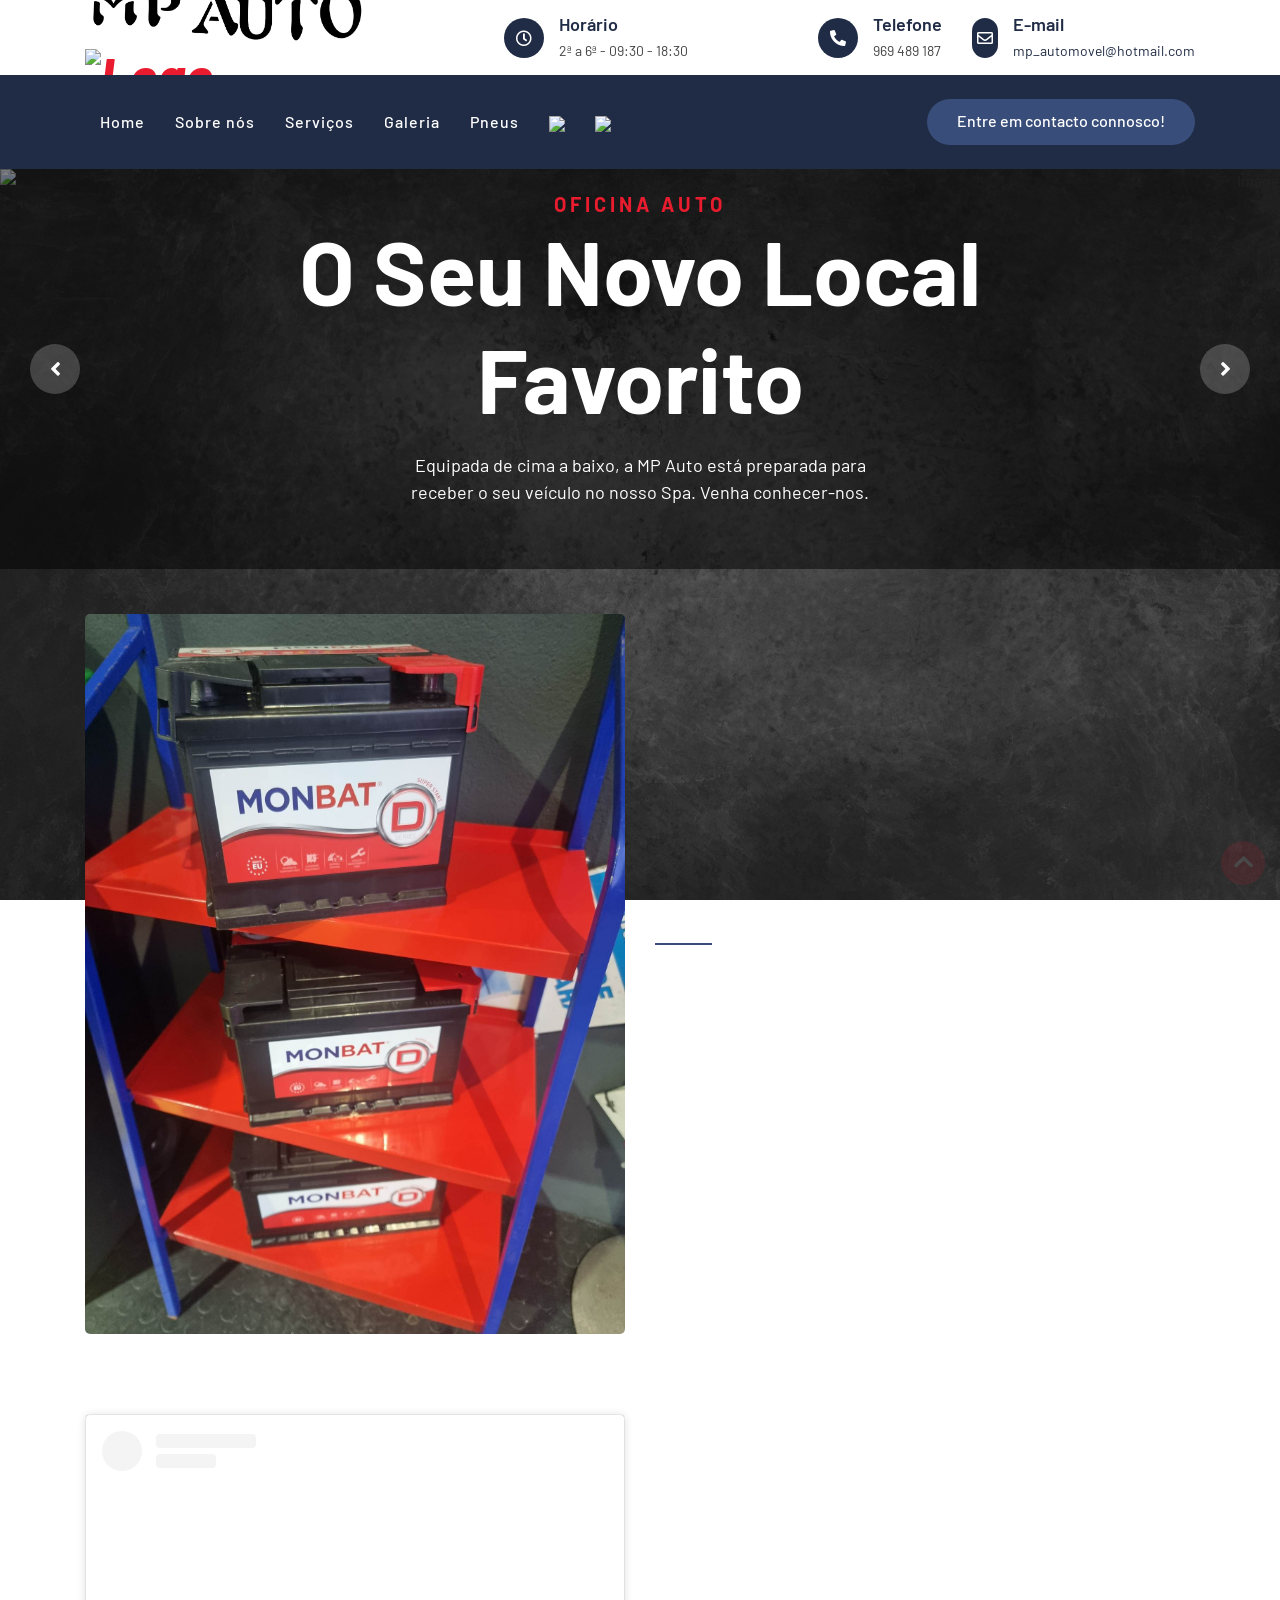
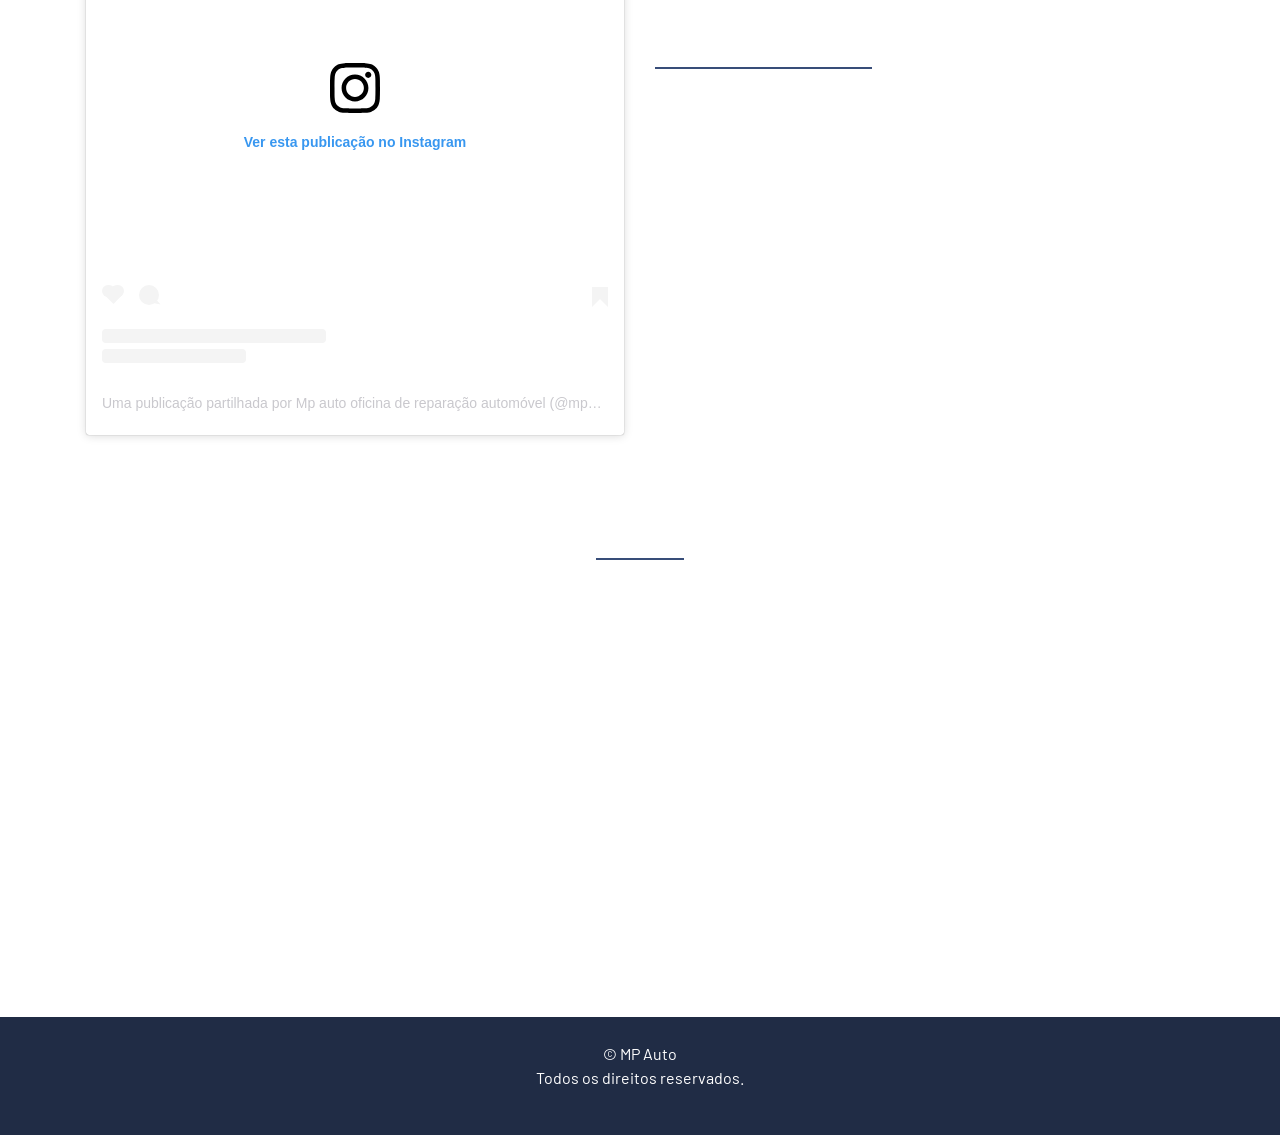
==== index.html @ 9fd94454 "Version 2.0" ====
<!DOCTYPE html>
<html lang="en">

<head>
    <meta charset="utf-8">
    <title>MP Auto - Reparação automóvel</title>
    <meta content="width=device-width, initial-scale=1.0" name="viewport">
    <meta content="Free Website Template" name="keywords">
    <meta content="Free Website Template" name="description">

    <!-- Favicon -->
    <link href="img/favicon.ico" rel="icon">

    <!-- Google Font -->
    <link href="https://fonts.googleapis.com/css2?family=Barlow:wght@400;500;600;700;800;900&display=swap" rel="stylesheet">

    <!-- CSS Libraries -->
    <link href="https://stackpath.bootstrapcdn.com/bootstrap/4.4.1/css/bootstrap.min.css" rel="stylesheet">
    <link href="https://cdnjs.cloudflare.com/ajax/libs/font-awesome/5.10.0/css/all.min.css" rel="stylesheet">
    <link href="lib/flaticon/font/flaticon.css" rel="stylesheet">
    <link href="lib/animate/animate.min.css" rel="stylesheet">
    <link href="lib/owlcarousel/assets/owl.carousel.min.css" rel="stylesheet">

    <!-- Template Stylesheet -->
    <link href="css/style.css" rel="stylesheet">
</head>

<body>
    <!-- Top Bar Start -->
    <div class="top-bar">
        <div class="container">
            <div class="row align-items-center">
                <div class="col-lg-4 col-md-12">
                    <div class="logo">
                        <a href="index.html">
                            <h1><img src="img/logo.png" alt="Logo"> <img src="img/logo2.png" alt="Logo">
                                <!--<span style="padding-top: 50px;">MP Auto</span>-->
                            </h1>
                        </a>
                    </div>
                </div>
                <div class="col-lg-8 col-md-7 d-none d-lg-block">

                    <div class="row">
                        <div class="col-4">
                            <div class="top-bar-item">
                                <div class="top-bar-icon">
                                    <i class="far fa-clock"></i>
                                </div>
                                <div class="top-bar-text">
                                    <h3>Horário</h3>
                                    <p>2ª a 6ª - 09:30 - 18:30</p>
                                </div>
                            </div>
                        </div>

                        <div class="col-4">
                            <div class="top-bar-item">
                                <div class="top-bar-icon">
                                    <i class="fa fa-phone-alt"></i>
                                </div>
                                <div class="top-bar-text">
                                    <h3>Telefone</h3>
                                    <p>969 489 187</p>
                                </div>
                            </div>
                        </div>

                        <div class="col-4">
                            <div class="top-bar-item">
                                <div class="top-bar-icon">
                                    <i class="far fa-envelope"></i>
                                </div>
                                <div class="top-bar-text">
                                    <h3>E-mail</h3>
                                    <p><a href="mailto:mp_automovel@hotmail.com">mp_automovel@hotmail.com</a></p>
                                </div>
                            </div>
                        </div>
                    </div>
                </div>
            </div>
        </div>
    </div>
    <!-- Top Bar End -->

    <!-- Nav Bar Start -->
    <div class="nav-bar">
        <div class="container">
            <nav class="navbar navbar-expand-lg bg-dark navbar-dark">
                <a href="#" class="navbar-brand">MENU</a>
                <button type="button" class="navbar-toggler" data-toggle="collapse" data-target="#navbarCollapse">
                    <span class="navbar-toggler-icon"></span>
                </button>

                <div class="collapse navbar-collapse justify-content-between" id="navbarCollapse">
                    <div class="navbar-nav mr-auto">
                        <a href="index.html" class="nav-item nav-link">Home</a>
                        <a href="about.html" class="nav-item nav-link">Sobre nós</a>
                        <a href="service.html" class="nav-item nav-link">Serviços</a>
                        <a href="location.html" class="nav-item nav-link">Galeria</a>
                        <a href="price.html" class="nav-item nav-link">Pneus</a>
                        <a href="https://www.facebook.com/profile.php?id=100057649629969" class="nav-item nav-link"><img src="img/face.png"></a>
                        <a href="https://www.instagram.com/mpaut_o/" class="nav-item nav-link"><img src="img/instagram.png"></a>
                    </div>
                    <div class="ml-auto">
                        <a class="btn btn-custom" href="contact.html">Entre em contacto connosco!</a>
                    </div>
                </div>
            </nav>
        </div>
    </div>
    <!-- Nav Bar End -->


    <!-- Carousel Start -->
    <div class="carousel">
        <div class="container-fluid">
            <div class="owl-carousel">
                <div class="carousel-item">
                    <div class="carousel-img">
                        <img src="img/carousel-1.jpg" alt="Image">
                    </div>
                    <div class="carousel-text">
                        <h3>Oficina Auto</h3>
                        <h1>O seu novo local favorito</h1>
                        <p>
                            Equipada de cima a baixo, a MP Auto está preparada para receber o seu veículo no nosso Spa. Venha conhecer-nos.
                        </p>
                    </div>
                </div>
                <div class="carousel-item">
                    <div class="carousel-img">
                        <img src="img/carousel-2.jpg" alt="Image">
                    </div>
                    <div class="carousel-text">
                        <h3>Oficina Auto</h3>
                        <h1>O seu novo local favorito</h1>
                        <p>
                            Equipada de cima a baixo, a MP Auto está preparada para receber o seu veículo no nosso Spa. Venha conhecer-nos.
                        </p>
                    </div>
                </div>
                <div class="carousel-item">
                    <div class="carousel-img">
                        <img src="img/carousel-3.png" alt="Image">
                    </div>
                    <div class="carousel-text">
                        <h3>Oficina Auto</h3>
                        <h1>O seu novo local favorito</h1>
                        <p>
                            Equipada de cima a baixo, a MP Auto está preparada para receber o seu veículo no nosso Spa. Venha conhecer-nos.
                        </p>
                    </div>
                </div>
                <div class="carousel-item">
                    <div class="carousel-img">
                        <img src="img/carousel-4.jpg" alt="Image">
                    </div>
                    <div class="carousel-text">
                        <h3>Oficina Auto</h3>
                        <h1>O seu novo local favorito</h1>
                        <p>
                            Equipada de cima a baixo, a MP Auto está preparada para receber o seu veículo no nosso Spa. Venha conhecer-nos.
                        </p>
                    </div>
                </div>
                <div class="carousel-item">
                    <div class="carousel-img">
                        <img src="img/carrousel-5.jpg" alt="Image">
                    </div>
                    <div class="carousel-text">
                        <h3>Oficina Auto</h3>
                        <h1>O seu novo local favorito</h1>
                        <p>
                            Equipada de cima a baixo, a MP Auto está preparada para receber o seu veículo no nosso Spa. Venha conhecer-nos.
                        </p>
                    </div>
                </div>
                <div class="carousel-item">
                    <div class="carousel-img">
                        <img src="img/carousel-6.jpg" alt="Image">
                    </div>
                    <div class="carousel-text">
                        <h3>Oficina Auto</h3>
                        <h1>O seu novo local favorito</h1>
                        <p>
                            Equipada de cima a baixo, a MP Auto está preparada para receber o seu veículo no nosso Spa. Venha conhecer-nos.
                        </p>
                    </div>
                </div>
                <div class="carousel-item">
                    <div class="carousel-img">
                        <img src="img/carousel-7.jpg" alt="Image">
                    </div>
                    <div class="carousel-text">
                        <h3>Oficina Auto</h3>
                        <h1>O seu novo local favorito</h1>
                        <p>
                            Equipada de cima a baixo, a MP Auto está preparada para receber o seu veículo no nosso Spa. Venha conhecer-nos.
                        </p>
                    </div>
                </div>
                <div class="carousel-item">
                    <div class="carousel-img">
                        <img src="img/carousel-8.png" alt="Image">
                    </div>
                    <div class="carousel-text">
                        <h3>Oficina Auto</h3>
                        <h1>O seu novo local favorito</h1>
                        <p>
                            Equipada de cima a baixo, a MP Auto está preparada para receber o seu veículo no nosso Spa. Venha conhecer-nos.
                        </p>
                    </div>
                </div>
            </div>
        </div>
    </div>
    <!-- Carousel End -->

    <!-- Promo Start -->
    <div class="about">
        <div class="container">
            <div class="row align-items-center">
                <div class="col-lg-6">
                    <div class="about-img">
                        <img src="img/promo/baterias.jpg" alt="Image">
                    </div>
                </div>
                <div class="col-lg-6">
                    <div class="section-header text-left">
                        <p>Promoção</p>
                    </div>

                    <div class="about-content">
                        <p style="color:white">
                            Dê uma nova faísca à sua viatura, a MP Auto oferece aos seus clientes 20% de desconto nas baterias.
                        </p>
                    </div>
                </div>
            </div>
        </div>
    </div>
    <!-- About End -->


    <!-- About Start -->
    <div class="about">
        <div class="container">
            <div class="row align-items-center">
                <div class="col-lg-6">
                    <div class="about-img">
                        <blockquote class="instagram-media" data-instgrm-permalink="https://www.instagram.com/reel/CpXlh1VKy4J/?utm_source=ig_embed&amp;utm_campaign=loading" data-instgrm-version="14" style=" background:#FFF; border:0; border-radius:3px; box-shadow:0 0 1px 0 rgba(0,0,0,0.5),0 1px 10px 0 rgba(0,0,0,0.15); margin: 1px; max-width:540px; min-width:326px; padding:0; width:99.375%; width:-webkit-calc(100% - 2px); width:calc(100% - 2px);">
                            <div style="padding:16px;"> <a href="https://www.instagram.com/reel/CpXlh1VKy4J/?utm_source=ig_embed&amp;utm_campaign=loading" style=" background:#FFFFFF; line-height:0; padding:0 0; text-align:center; text-decoration:none; width:100%;" target="_blank">
                                    <div style=" display: flex; flex-direction: row; align-items: center;">
                                        <div style="background-color: #F4F4F4; border-radius: 50%; flex-grow: 0; height: 40px; margin-right: 14px; width: 40px;"></div>
                                        <div style="display: flex; flex-direction: column; flex-grow: 1; justify-content: center;">
                                            <div style=" background-color: #F4F4F4; border-radius: 4px; flex-grow: 0; height: 14px; margin-bottom: 6px; width: 100px;"></div>
                                            <div style=" background-color: #F4F4F4; border-radius: 4px; flex-grow: 0; height: 14px; width: 60px;"></div>
                                        </div>
                                    </div>
                                    <div style="padding: 19% 0;"></div>
                                    <div style="display:block; height:50px; margin:0 auto 12px; width:50px;"><svg width="50px" height="50px" viewBox="0 0 60 60" version="1.1" xmlns="https://www.w3.org/2000/svg" xmlns:xlink="https://www.w3.org/1999/xlink">
                                            <g stroke="none" stroke-width="1" fill="none" fill-rule="evenodd">
                                                <g transform="translate(-511.000000, -20.000000)" fill="#000000">
                                                    <g>
                                                        <path d="M556.869,30.41 C554.814,30.41 553.148,32.076 553.148,34.131 C553.148,36.186 554.814,37.852 556.869,37.852 C558.924,37.852 560.59,36.186 560.59,34.131 C560.59,32.076 558.924,30.41 556.869,30.41 M541,60.657 C535.114,60.657 530.342,55.887 530.342,50 C530.342,44.114 535.114,39.342 541,39.342 C546.887,39.342 551.658,44.114 551.658,50 C551.658,55.887 546.887,60.657 541,60.657 M541,33.886 C532.1,33.886 524.886,41.1 524.886,50 C524.886,58.899 532.1,66.113 541,66.113 C549.9,66.113 557.115,58.899 557.115,50 C557.115,41.1 549.9,33.886 541,33.886 M565.378,62.101 C565.244,65.022 564.756,66.606 564.346,67.663 C563.803,69.06 563.154,70.057 562.106,71.106 C561.058,72.155 560.06,72.803 558.662,73.347 C557.607,73.757 556.021,74.244 553.102,74.378 C549.944,74.521 548.997,74.552 541,74.552 C533.003,74.552 532.056,74.521 528.898,74.378 C525.979,74.244 524.393,73.757 523.338,73.347 C521.94,72.803 520.942,72.155 519.894,71.106 C518.846,70.057 518.197,69.06 517.654,67.663 C517.244,66.606 516.755,65.022 516.623,62.101 C516.479,58.943 516.448,57.996 516.448,50 C516.448,42.003 516.479,41.056 516.623,37.899 C516.755,34.978 517.244,33.391 517.654,32.338 C518.197,30.938 518.846,29.942 519.894,28.894 C520.942,27.846 521.94,27.196 523.338,26.654 C524.393,26.244 525.979,25.756 528.898,25.623 C532.057,25.479 533.004,25.448 541,25.448 C548.997,25.448 549.943,25.479 553.102,25.623 C556.021,25.756 557.607,26.244 558.662,26.654 C560.06,27.196 561.058,27.846 562.106,28.894 C563.154,29.942 563.803,30.938 564.346,32.338 C564.756,33.391 565.244,34.978 565.378,37.899 C565.522,41.056 565.552,42.003 565.552,50 C565.552,57.996 565.522,58.943 565.378,62.101 M570.82,37.631 C570.674,34.438 570.167,32.258 569.425,30.349 C568.659,28.377 567.633,26.702 565.965,25.035 C564.297,23.368 562.623,22.342 560.652,21.575 C558.743,20.834 556.562,20.326 553.369,20.18 C550.169,20.033 549.148,20 541,20 C532.853,20 531.831,20.033 528.631,20.18 C525.438,20.326 523.257,20.834 521.349,21.575 C519.376,22.342 517.703,23.368 516.035,25.035 C514.368,26.702 513.342,28.377 512.574,30.349 C511.834,32.258 511.326,34.438 511.181,37.631 C511.035,40.831 511,41.851 511,50 C511,58.147 511.035,59.17 511.181,62.369 C511.326,65.562 511.834,67.743 512.574,69.651 C513.342,71.625 514.368,73.296 516.035,74.965 C517.703,76.634 519.376,77.658 521.349,78.425 C523.257,79.167 525.438,79.673 528.631,79.82 C531.831,79.965 532.853,80.001 541,80.001 C549.148,80.001 550.169,79.965 553.369,79.82 C556.562,79.673 558.743,79.167 560.652,78.425 C562.623,77.658 564.297,76.634 565.965,74.965 C567.633,73.296 568.659,71.625 569.425,69.651 C570.167,67.743 570.674,65.562 570.82,62.369 C570.966,59.17 571,58.147 571,50 C571,41.851 570.966,40.831 570.82,37.631"></path>
                                                    </g>
                                                </g>
                                            </g>
                                        </svg></div>
                                    <div style="padding-top: 8px;">
                                        <div style=" color:#3897f0; font-family:Arial,sans-serif; font-size:14px; font-style:normal; font-weight:550; line-height:18px;">Ver esta publicação no Instagram</div>
                                    </div>
                                    <div style="padding: 12.5% 0;"></div>
                                    <div style="display: flex; flex-direction: row; margin-bottom: 14px; align-items: center;">
                                        <div>
                                            <div style="background-color: #F4F4F4; border-radius: 50%; height: 12.5px; width: 12.5px; transform: translateX(0px) translateY(7px);"></div>
                                            <div style="background-color: #F4F4F4; height: 12.5px; transform: rotate(-45deg) translateX(3px) translateY(1px); width: 12.5px; flex-grow: 0; margin-right: 14px; margin-left: 2px;"></div>
                                            <div style="background-color: #F4F4F4; border-radius: 50%; height: 12.5px; width: 12.5px; transform: translateX(9px) translateY(-18px);"></div>
                                        </div>
                                        <div style="margin-left: 8px;">
                                            <div style=" background-color: #F4F4F4; border-radius: 50%; flex-grow: 0; height: 20px; width: 20px;"></div>
                                            <div style=" width: 0; height: 0; border-top: 2px solid transparent; border-left: 6px solid #f4f4f4; border-bottom: 2px solid transparent; transform: translateX(16px) translateY(-4px) rotate(30deg)"></div>
                                        </div>
                                        <div style="margin-left: auto;">
                                            <div style=" width: 0px; border-top: 8px solid #F4F4F4; border-right: 8px solid transparent; transform: translateY(16px);"></div>
                                            <div style=" background-color: #F4F4F4; flex-grow: 0; height: 12px; width: 16px; transform: translateY(-4px);"></div>
                                            <div style=" width: 0; height: 0; border-top: 8px solid #F4F4F4; border-left: 8px solid transparent; transform: translateY(-4px) translateX(8px);"></div>
                                        </div>
                                    </div>
                                    <div style="display: flex; flex-direction: column; flex-grow: 1; justify-content: center; margin-bottom: 24px;">
                                        <div style=" background-color: #F4F4F4; border-radius: 4px; flex-grow: 0; height: 14px; margin-bottom: 6px; width: 224px;"></div>
                                        <div style=" background-color: #F4F4F4; border-radius: 4px; flex-grow: 0; height: 14px; width: 144px;"></div>
                                    </div>
                                </a>
                                <p style=" color:#c9c8cd; font-family:Arial,sans-serif; font-size:14px; line-height:17px; margin-bottom:0; margin-top:8px; overflow:hidden; padding:8px 0 7px; text-align:center; text-overflow:ellipsis; white-space:nowrap;"><a href="https://www.instagram.com/reel/CpXlh1VKy4J/?utm_source=ig_embed&amp;utm_campaign=loading" style=" color:#c9c8cd; font-family:Arial,sans-serif; font-size:14px; font-style:normal; font-weight:normal; line-height:17px; text-decoration:none;" target="_blank">Uma publicação partilhada por Mp auto oficina de reparação automóvel (@mpaut_o)</a></p>
                            </div>
                        </blockquote>
                        <script async src="//www.instagram.com/embed.js"></script>
                    </div>
                </div>
                <div class="col-lg-6">
                    <div class="section-header text-left">
                        <p>Siga o nosso trabalho no instagram</p>
                    </div>

                    <div class="about-content">
                        <p style="color:white">
                            Nada como ver os profissionais a trabalhar para saber como a sua viatura vai ser tratada e acarinhada por nós. Siga-nos no instagram e acompanhe o nosso trabalho de perto.
                        </p>
                    </div>
                </div>
            </div>
        </div>
    </div>
    <!-- About End -->


    <!-- Service Start -->
    <div class="service">
        <div class="container home">
            <div class="section-header text-center">
                <p>O que fazemos?</p>
                <h2>Todos os serviços numa só casa</h2>
            </div>
            <div class="row">
                <div class="col-lg-3 col-md-6">
                    <div class="service-item">
                        <img src="img/icons/maintenance.png" alt="Image">
                        <h3>Reparação auto</h3>
                    </div>
                </div>
                <div class="col-lg-3 col-md-6">
                    <div class="service-item">
                        <img src="img/icons/car-insurance(1).png" alt="Image">
                        <h3>Manutenção Certificada</h3>
                    </div>
                </div>
                <div class="col-lg-3 col-md-6">
                    <div class="service-item">
                        <img src="img/icons/cpu.png" alt="Image">
                        <h3>Centralinas</h3>
                    </div>
                </div>
                <div class="col-lg-3 col-md-6">
                    <div class="service-item">
                        <img src="img/icons/wheel.png" alt="Image">
                        <h3>Pneus</h3>
                    </div>
                </div>
                <div class="col-lg-3 col-md-6">
                    <div class="service-item">
                        <img src="img/icons/oil-change.png" alt="Image">
                        <h3>Óleo</h3>
                    </div>
                </div>
                <div class="col-lg-3 col-md-6">
                    <div class="service-item">
                        <img src="img/icons/protection.png" alt="Image">
                        <h3>Revisão</h3>
                    </div>
                </div>
                <div class="col-lg-3 col-md-6">
                    <div class="service-item">
                        <img src="img/icons/gear-shift.png" alt="Image">
                        <h3>Caixas de Velocidades</h3>
                    </div>
                </div>
                <div class="col-lg-3 col-md-6">
                    <div class="service-item">
                        <img src="img/icons/car.png" alt="Image">
                        <h3>Ar Condicionado</h3>
                    </div>
                </div>
            </div>
        </div>
    </div>
    <!-- Service End -->

    <!-- Footer Start -->
    <div class="footer">
        <div class="container copyright">
            <p>&copy; MP Auto</p>
            <p>Todos os direitos reservados.</p>
        </div>
    </div>
    <!-- Footer End -->

    <!-- Back to top button -->
    <a href="#" class="back-to-top"><i class="fa fa-chevron-up"></i></a>

    <!-- Pre Loader -->
    <div id="loader" class="show">
        <div class="loader"></div>
    </div>

    <!-- JavaScript Libraries -->
    <script src="https://code.jquery.com/jquery-3.4.1.min.js"></script>
    <script src="https://stackpath.bootstrapcdn.com/bootstrap/4.4.1/js/bootstrap.bundle.min.js"></script>
    <script src="lib/easing/easing.min.js"></script>
    <script src="lib/owlcarousel/owl.carousel.min.js"></script>
    <script src="lib/waypoints/waypoints.min.js"></script>
    <script src="lib/counterup/counterup.min.js"></script>

    <!-- Contact Javascript File -->
    <script src="mail/jqBootstrapValidation.min.js"></script>
    <script src="mail/contact.js"></script>

    <!-- Template Javascript -->
    <script src="js/main.js"></script>
</body>

</html>

<style>
    .about {
        padding: 0px !important;
        margin-bottom: 50px;
    }
</style>
---- lib/flaticon/font/flaticon.css ----
/*
  	Flaticon icon font: Flaticon
  	Creation date: 11/10/2020 08:08
  	*/

@font-face {
  font-family: "Flaticon";
  src: url("./Flaticon.eot");
  src: url("./Flaticon.eot?#iefix") format("embedded-opentype"),
       url("./Flaticon.woff2") format("woff2"),
       url("./Flaticon.woff") format("woff"),
       url("./Flaticon.ttf") format("truetype"),
       url("./Flaticon.svg#Flaticon") format("svg");
  font-weight: normal;
  font-style: normal;
}

@media screen and (-webkit-min-device-pixel-ratio:0) {
  @font-face {
    font-family: "Flaticon";
    src: url("./Flaticon.svg#Flaticon") format("svg");
  }
}

[class^="flaticon-"]:before, [class*=" flaticon-"]:before,
[class^="flaticon-"]:after, [class*=" flaticon-"]:after {   
  font-family: Flaticon;
        font-size: 20px;
font-style: normal;
margin-left: 20px;
}

.flaticon-car-wash-1:before { content: "\f100"; }
.flaticon-car-service:before { content: "\f101"; }
.flaticon-seat:before { content: "\f102"; }
.flaticon-car-service-1:before { content: "\f103"; }
.flaticon-car-wash:before { content: "\f104"; }
.flaticon-brush:before { content: "\f105"; }
.flaticon-vacuum-cleaner:before { content: "\f106"; }
.flaticon-brush-1:before { content: "\f107"; }
.flaticon-car-service-2:before { content: "\f108"; }
.flaticon-car-service-3:before { content: "\f109"; }
---- css/style.css ----
/*******************************/
/********* General CSS *********/
/*******************************/
body {
    color: #444444;
    font-weight: 400;
    /* background: red; */
    background-image: url('../img/bg.jpg');
    background-repeat: no-repeat;
    background-attachment: fixed;
    background-size: cover;
    font-family: 'Barlow', sans-serif;
}

h1,
h2,
h3,
h4,
h5,
h6 {
    color: #202C45;
}

a {
    color: #202C45;
    transition: .3s;
}

a:hover,
a:active,
a:focus {
    color: #E81C2E;
    outline: none;
    text-decoration: none;
}

.btn.btn-custom {
    padding: 10px 30px 12px 30px;
    text-align: center;
    font-size: 16px;
    font-weight: 500;
    color: #ffffff;
    background: #384D79;
    border: none;
    border-radius: 60px;
    box-shadow: inset 0 0 0 0 #202C45;
    transition: ease-out 0.5s;
    -webkit-transition: ease-out 0.5s;
    -moz-transition: ease-out 0.5s;
}

.btn.btn-custom:hover {
    color: #fff;
    background: #202C45;
    box-shadow: inset 200px 0 0 0 #202C45;
}

.btn:focus,
.form-control:focus {
    box-shadow: none;
}

.container-fluid {
    max-width: 1366px;
}

[class^="flaticon-"]:before,
[class*=" flaticon-"]:before,
[class^="flaticon-"]:after,
[class*=" flaticon-"]:after {
    font-size: inherit;
    margin-left: 0;
}


/**********************************/
/****** Loader & Back to Top ******/
/**********************************/
#loader {
    position: fixed;
    top: 0;
    right: 0;
    bottom: 0;
    left: 0;
    display: flex;
    align-items: center;
    justify-content: center;
    background: #ffffff;
    opacity: 0;
    visibility: hidden;
    -webkit-transition: opacity .3s ease-out, visibility 0s linear .3s;
    -o-transition: opacity .3s ease-out, visibility 0s linear .3s;
    transition: opacity .3s ease-out, visibility 0s linear .3s;
    z-index: 999;
}

#loader.show {
    -webkit-transition: opacity .6s ease-out, visibility 0s linear 0s;
    -o-transition: opacity .6s ease-out, visibility 0s linear 0s;
    transition: opacity .6s ease-out, visibility 0s linear 0s;
    visibility: visible;
    opacity: 1;
}

#loader .loader {
    position: relative;
    width: 45px;
    height: 45px;
    border: 5px solid #dddddd;
    border-top: 5px solid #E81C2E;
    border-radius: 50%;
    -webkit-animation: spin 2s linear infinite;
    animation: spin 2s linear infinite;
}

@-webkit-keyframes spin {
    0% {
        -webkit-transform: rotate(0deg);
    }

    100% {
        -webkit-transform: rotate(360deg);
    }
}

@keyframes spin {
    0% {
        transform: rotate(0deg);
    }

    100% {
        transform: rotate(360deg);
    }
}

.back-to-top {
    position: fixed;
    display: none;
    width: 44px;
    height: 44px;
    text-align: center;
    line-height: 1;
    font-size: 22px;
    right: 15px;
    bottom: 15px;
    transition: .5s;
    background: #E81C2E;
    border-radius: 44px;
    z-index: 9;
}

.back-to-top i {
    color: #ffffff;
    padding-top: 10px;
}

.back-to-top:hover {
    background: #202C45;
}


/**********************************/
/********** Top Bar CSS ***********/
/**********************************/
.top-bar {
    position: relative;
    height: 75px;
    display: flex;
    align-items: center;
    background: #ffffff;
}

.top-bar .logo {
    text-align: left;
    overflow: hidden;
}

.top-bar .logo h1 {
    margin: -4px 0 0 0;
    color: #E81C2E;
    font-size: 50px;
    line-height: 50px;
    font-weight: 800;
    letter-spacing: 1px;
    font-style: italic;
}

.top-bar .logo h1 span {
    color: #202C45;
}

.top-bar .logo img {
    max-width: 100%;
    max-height: 60px;
}

.top-bar .top-bar-item {
    display: flex;
    align-items: center;
    justify-content: flex-end;
}

.top-bar .top-bar-icon {
    width: 40px;
    height: 40px;
    display: flex;
    align-items: center;
    justify-content: center;
    background: #202C45;
    border-radius: 40px;
}

.top-bar .top-bar-icon i {
    margin: 0;
    color: #ffffff;
    font-size: 16px;
}

.top-bar .top-bar-text {
    padding-left: 15px;
}

.top-bar .top-bar-text h3 {
    margin: 0 0 5px 0;
    font-size: 18px;
    font-weight: 600;
}

.top-bar .top-bar-text p {
    margin: 0;
    font-size: 14px;
    font-weight: 400;
}

@media (max-width: 991.98px) {
    .top-bar .logo {
        text-align: center;
    }
}


/**********************************/
/*********** Nav Bar CSS **********/
/**********************************/
.nav-bar {
    position: relative;
    background: #202C45;
}

.nav-bar.nav-sticky {
    position: fixed;
    width: 100%;
    top: 0;
    left: 0;
    box-shadow: 0 2px 5px rgba(0, 0, 0, .3);
    z-index: 999;
}

.nav-bar .navbar {
    padding: 20px 0;
    background: #202C45 !important;
    transition: .3s;
}

.nav-bar.nav-sticky .navbar {
    padding: 5px 0;
}

.navbar-dark .navbar-nav .nav-link,
.navbar-dark .navbar-nav .nav-link:focus,
.navbar-dark .navbar-nav .nav-link:hover,
.navbar-dark .navbar-nav .nav-link.active {
    color: #ffffff;
    padding: 15px;
    font-weight: 500;
    letter-spacing: 1px;
}

.navbar-dark .navbar-nav .nav-link:hover,
.navbar-dark .navbar-nav .nav-link.active {
    color: #E81C2E;
}

.nav-bar .dropdown-menu {
    margin-top: 0;
    border: 0;
    border-radius: 0;
    background: #f8f9fa;
}

.nav-bar .btn.btn-custom {
    color: #fff;
    background: #384D79;
    box-shadow: inset 0 0 0 0 #202C45;
}

.nav-bar .btn:hover {
    color: #fff;
    background: #384D79;
    box-shadow: inset 200px 0 0 0 #202C45;
    border: white 0.01px solid;
}

@media (min-width: 992px) {
    .nav-bar .navbar-brand {
        display: none;
    }
}

@media (max-width: 991.98px) {

    .navbar-dark .navbar-nav .nav-link,
    .navbar-dark .navbar-nav .nav-link:focus,
    .navbar-dark .navbar-nav .nav-link:hover,
    .navbar-dark .navbar-nav .nav-link.active {
        padding: 5px 0;
    }

    .nav-bar .dropdown-menu {
        box-shadow: none;
    }

    .nav-bar .btn {
        display: none;
    }
}


/*******************************/
/********** Hero CSS ***********/
/*******************************/
.carousel {
    position: relative;
    width: 100%;
    min-height: 400px;
    margin-bottom: 45px;
    /* background: #ffffff; */

    background-image: url('../img/bg.jpg');
    background-repeat: no-repeat;
    background-attachment: fixed;
    background-size: cover;
}

.carousel .container-fluid {
    padding: 0;
}

.carousel .carousel-item {
    position: relative;
    width: 100%;
    min-height: 400px;
    display: flex;
    align-items: center;
    justify-content: center;
    flex-direction: column;
}

.carousel .carousel-img {
    position: relative;
    width: 100%;
    height: 100%;
    min-height: 400px;
    text-align: right;
    overflow: hidden;
}

.carousel .carousel-img::after {
    position: absolute;
    content: "";
    top: 0;
    right: 0;
    bottom: 0;
    left: 0;
    background: rgba(0, 0, 0, .5);
    z-index: 1;
}

.carousel .carousel-img img {
    width: 100%;
    height: 100%;
    object-fit: cover;
}

.carousel .carousel-text {
    position: absolute;
    max-width: 992px;
    padding: 0 15px;
    text-align: center;
    display: flex;
    align-items: center;
    justify-content: center;
    flex-direction: column;
    z-index: 2;
}

.carousel .carousel-text h3 {
    color: #E81C2E;
    font-size: 20px;
    font-weight: 700;
    letter-spacing: 4px;
    text-transform: uppercase;
    margin-bottom: 0px;
}

.carousel .carousel-text h1 {
    color: #ffffff;
    font-size: 90px;
    font-weight: 700;
    margin-bottom: 20px;
    text-transform: capitalize;
}

.carousel .carousel-text p {
    max-width: 500px;
    color: #ffffff;
    font-size: 18px;
    margin-bottom: 40px;
}

.carousel .btn.btn-custom {
    padding: 20px 45px 22px 45px;
    color: #ffffff;
}

.carousel .btn.btn-custom:hover {
    color: #E81C2E;
}

.carousel .owl-nav {
    position: absolute;
    width: 100%;
    height: 50px;
    top: calc(50% - 25px);
    left: 0;
    display: flex;
    justify-content: space-between;
    z-index: 9;
}

.carousel .owl-nav .owl-prev,
.carousel .owl-nav .owl-next {
    width: 50px;
    height: 50px;
    display: flex;
    align-items: center;
    justify-content: center;
    color: #ffffff;
    border-radius: 50px;
    background: rgba(256, 256, 256, .2);
    font-size: 22px;
    transition: .5s;
}

.carousel .owl-nav .owl-prev {
    margin-left: 30px;
}

.carousel .owl-nav .owl-next {
    margin-right: 30px;
}

.carousel .owl-nav .owl-prev:hover,
.carousel .owl-nav .owl-next:hover {
    color: #ffffff;
    background: #E81C2E;
}

.carousel .animated {
    -webkit-animation-duration: 1s;
    animation-duration: 1s;
}

@media (max-width: 991.98px) {
    .carousel .carousel-text h3 {
        margin-bottom: 5px;
    }

    .carousel .carousel-text h1 {
        font-size: 60px;
    }

    .carousel .carousel-text p {
        font-size: 16px;
    }

    .carousel .carousel-text .btn {
        padding: 12px 30px;
        font-size: 15px;
        letter-spacing: 0;
    }
}

@media (max-width: 767.98px) {
    .carousel .carousel-text h3 {
        font-size: 18px;
        letter-spacing: 2px;
        margin-bottom: 15px;
    }

    .carousel .carousel-text h1 {
        font-size: 45px;
    }

    .carousel .carousel-text .btn {
        padding: 10px 25px;
        font-size: 15px;
        letter-spacing: 0;
    }
}

@media (max-width: 575.98px) {
    .carousel .carousel-text h3 {
        font-size: 14px;
        letter-spacing: 1px;
        margin-bottom: 10px;
    }

    .carousel .carousel-text h1 {
        font-size: 30px;
        margin-bottom: 15px;
    }

    .carousel .carousel-text p {
        margin-bottom: 25px;
    }

    .carousel .carousel-text .btn {
        padding: 8px 20px;
        font-size: 14px;
        letter-spacing: 0;
    }
}


/*******************************/
/******* Page Header CSS *******/
/*******************************/
.page-header {
    position: relative;
    padding: 30px 0;
    text-align: center;
    background: #202C45;
    border-top: 1px dotted #ffffff;
}

.page-header h2 {
    position: relative;
    color: #ffffff;
    font-size: 60px;
    font-weight: 700;
    margin-bottom: 20px;
    padding-bottom: 5px;
}

.page-header h2::after {
    position: absolute;
    content: "";
    width: 100px;
    height: 2px;
    left: calc(50% - 50px);
    bottom: 0;
    background: #ffffff;
}

.page-header a {
    position: relative;
    padding: 0 12px;
    font-size: 22px;
    color: #ffffff;
}

.page-header a:hover {
    color: #E81C2E;
}

.page-header a::after {
    position: absolute;
    content: "/";
    width: 8px;
    height: 8px;
    top: -2px;
    right: -7px;
    text-align: center;
    color: #ffffff;
}

.page-header a:last-child::after {
    display: none;
}

@media (max-width: 991.98px) {
    .page-header {
        padding: 60px 0;
    }

    .page-header h2 {
        font-size: 45px;
    }

    .page-header a {
        font-size: 20px;
    }
}

@media (max-width: 767.98px) {
    .page-header {
        padding: 45px 0;
    }

    .page-header h2 {
        font-size: 35px;
    }

    .page-header a {
        font-size: 18px;
    }
}


/*******************************/
/******* Section Header ********/
/*******************************/
.section-header {
    position: relative;
    width: 100%;
    max-width: 700px;
    margin: 0 auto 45px auto;
}

.section-header p {
    display: inline-block;
    margin-bottom: 10px;
    padding-bottom: 5px;
    position: relative;
    font-size: 16px;
    font-weight: 700;
    letter-spacing: 4px;
    text-transform: uppercase;
    color: #fff;
}

.section-header p::after {
    position: absolute;
    content: "";
    width: 50%;
    height: 2px;
    left: 25%;
    bottom: 0;
    background: #384D79;
}

.section-header.text-left p::after {
    left: 0;
}

.section-header.text-right p::after {
    left: 50%;
}

.section-header h2 {
    margin: 0;
    font-size: 45px;
    font-weight: 700;
    text-transform: capitalize;
    color: #fff;
}

@media (max-width: 991.98px) {
    .section-header h2 {
        font-size: 45px;
    }
}

@media (max-width: 767.98px) {
    .section-header h2 {
        font-size: 40px;
    }
}

@media (max-width: 575.98px) {
    .section-header h2 {
        font-size: 35px;
    }
}


/*******************************/
/********** About CSS **********/
/*******************************/
.about {
    position: relative;
    width: 100%;
    padding: 45px 0 15px 0;
}

.about .section-header {
    margin-bottom: 30px;
    margin-left: 0;
}

.about .about-img img {
    width: 100%;
    border-radius: 5px;
    margin-bottom: 30px;
}

.about .about-content {
    margin-bottom: 30px;
}

.about-content p {
    color: white;
}

.about .about-content ul {
    margin: 0;
    padding: 0;
    list-style: none;
    margin-bottom: 25px;
    color: white
}

.about .about-content ul li {
    margin-bottom: 5px;
}

.about .about-content ul li i {
    margin-right: 8px;
    color: #E81C2E;
}


/*******************************/
/********* Service CSS *********/
/*******************************/
.service {
    position: relative;
    width: 100%;
    padding: 45px 0 0 0;
}

.service .service-item {
    position: relative;
    width: 100%;
    display: flex;
    flex-direction: column;
    margin-bottom: 45px;
}

.service .service-item i {
    color: #202C45;
    font-size: 75px;
    line-height: 75px;
    margin-bottom: 20px;
}

.service .service-item [class^="flaticon-"]::before {
    margin: 0;
    font-size: 60px;
    line-height: 60px;
    background-image: linear-gradient(white, white);
    -webkit-background-clip: text;
    -webkit-text-fill-color: transparent;
    transition: .5s;
}

.service .service-item h3 {
    margin-bottom: 10px;
    font-size: 20px;
    font-weight: 700;
    letter-spacing: 1px;
}

.service .service-item p {
    margin: 0;
}

.service .container h3 {
    color: white;
    text-align: center;
}

.service .container p {
    color: white;
}

.service .home img {
    width: 75px;
    height: 75px;
    margin-bottom: 20px;
    margin-left: auto;
    margin-right: auto;
}


/*******************************/
/********** Facts CSS **********/
/*******************************/
.facts {
    position: relative;
    width: 100%;
    min-height: 400px;
    margin: 45px 0;
    display: flex;
    align-items: center;
    background: #202C45;
}

.facts .facts-item {
    display: flex;
    flex-direction: row;
    margin: 25px 0;
}

.facts .facts-item i {
    margin-top: 15px;
    font-size: 45px;
    color: #E81C2E;
}

.facts .facts-text {
    padding-left: 20px;
}

.facts .facts-text h3 {
    position: relative;
    display: inline-block;
    color: #ffffff;
    font-size: 60px;
    font-weight: 700;
}

.facts .facts-text h3::after {
    position: absolute;
    content: "\f067";
    top: 0px;
    right: -25px;
    color: #ffffff;
    font-size: 25px;
    font-family: "Font Awesome 5 Free";
    font-weight: 900;
}

.facts .facts-text p {
    color: #ffffff;
    font-size: 18px;
    font-weight: 500;
    margin: 0;
}


/*******************************/
/********* Pricing CSS *********/
/*******************************/
.price {
    position: relative;
    width: 100%;
    padding: 45px 0 15px 0;
}

.price .row {
    padding: 0 15px;
}

.price .col-md-4 {
    padding: 0;
}

.price .price-item {
    position: relative;
    margin-bottom: 30px;
    background: #ffffff;
    border-radius: 5px;
    text-align: center;
}

.price .featured-item {
    box-shadow: 0 0 30px rgba(0, 0, 0, .2);
    z-index: 1;
}

.price .price-header {
    padding: 45px 0 30px 0;
}

.price .price-header h3 {
    font-size: 20px;
    font-weight: 700;
    letter-spacing: 2px;
    text-transform: uppercase;
}

.price .price-header h2 {
    display: flex;
    align-items: flex-start;
    justify-content: center;
    font-size: 60px;
    font-weight: 700;
    letter-spacing: 5px;
}

.price .price-header h2 span {
    font-size: 25px;
    line-height: 55px;
}

.price .price-item.featured-item h2,
.price .price-item.featured-item h3 {
    color: #E81C2E;
}

.price .price-body {
    padding: 0 0 20px 0;
}

.price .price-body ul {
    margin: 0;
    padding: 0;
    list-style: none;
}

.price .price-body ul li {
    padding: 0 0 15px 0;
}

.price .price-body ul li i {
    margin-right: 10px;
}

.price .price-body ul li i.fa-check-circle {
    color: #39B972;
}

.price .price-body ul li i.fa-times-circle {
    color: #cccccc;
}

.price .price-item .price-footer {
    padding-bottom: 45px;
}

.price .price-item .price-footer .btn.btn-custom {
    color: #E81C2E;
    background: #202C45;
    box-shadow: inset 0 0 0 0 #E81C2E;
}

.price .price-item .price-footer .btn.btn-custom:hover {
    color: #ffffff;
    background: #E81C2E;
    box-shadow: inset 200px 0 0 0 #E81C2E;
}

.price .price-item.featured-item .price-footer .btn.btn-custom {
    color: #ffffff;
    background: #E81C2E;
    box-shadow: inset 0 0 0 0 #202C45;
}

.price .price-item.featured-item .price-footer .btn.btn-custom:hover {
    color: #E81C2E;
    background: #202C45;
    box-shadow: inset 200px 0 0 0 #202C45;
}


/*******************************/
/******** Location CSS *********/
/*******************************/
.location {
    position: relative;
    width: 100%;
    padding: 45px 0;
}

.location .location-item {
    display: flex;
    margin-bottom: 30px;
}

.location .location-item i {
    padding-top: 3px;
    font-size: 30px;
    color: #E81C2E;
}

.location .location-text {
    padding-left: 15px;
}

.location .location-text h3 {
    font-size: 18px;
    font-weight: 700;
}

.location .location-text p {
    margin-bottom: 5px;
}

.location .location-text p strong {
    margin-right: 5px;
    font-weight: 600;
}

.location .location-form {
    padding: 45px 30px;
    background: #E81C2E;
    border-radius: 5px;
}

.location .location-form h3 {
    color: #ffffff;
    font-size: 25px;
    font-weight: 700;
    margin-bottom: 25px;
}

.location .location-form .control-group {
    margin-bottom: 15px;
}

.location .location-form .form-control {
    height: 45px;
    color: #ffffff;
    padding: 0 15px;
    border-radius: 5px;
    border: 1px solid #ffffff;
    background: transparent;
}

.location .location-form textarea.form-control {
    height: 120px;
    padding: 15px;
}

.location .location-form .form-control::placeholder {
    color: #ffffff;
    opacity: 1;
}

.location .location-form .form-control:-ms-input-placeholder,
.location .location-form .form-control::-ms-input-placeholder {
    color: #ffffff;
}

.location .location-form .btn.btn-custom {
    width: 100%;
    color: #E81C2E;
    background: #ffffff;
    box-shadow: inset 0 0 0 0 #202C45;
}

.location .location-form .btn.btn-custom:hover {
    color: #ffffff;
    background: #E81C2E;
    box-shadow: inset 400px 0 0 0 #202C45;
}

@media(min-width: 576px) and (max-width: 991.89px) {
    .location .location-form .btn.btn-custom:hover {
        box-shadow: inset 650px 0 0 0 #202C45;
    }
}


/*******************************/
/*********** Team CSS **********/
/*******************************/
.team {
    position: relative;
    width: 100%;
    padding: 45px 0 15px 0;
}

.team .team-item {
    position: relative;
    margin-bottom: 30px;
}

.team .team-img {
    position: relative;
    border-radius: 5px 5px 0 0;
    overflow: hidden;
}

.team .team-img img {
    width: 100%;
    transition: .3s;
}

.team .team-item:hover img {
    transform: scale(1.1);
}

.team .team-text {
    position: relative;
    width: 100%;
    padding: 35px 30px 30px 30px;
    text-align: center;
    background: #202C45;
    border-radius: 0 0 5px 5px;
    transition: .5s;
}

.team .team-item:hover .team-text {
    background: #E81C2E;
}

.team .team-text h2 {
    color: #ffffff;
    font-size: 20px;
    font-weight: 600;
    letter-spacing: 1px;
    margin-bottom: 10px;
}

.team .team-text p {
    margin: 0;
    color: #ffffff;
}

.team .team-social {
    position: absolute;
    width: 100%;
    height: 40px;
    top: -20px;
    left: 0;
    text-align: center;
    font-size: 0;
}

.team .team-social a {
    display: inline-block;
    width: 40px;
    height: 40px;
    margin: 0 3px;
    padding: 7px 0;
    text-align: center;
    font-size: 16px;
    color: #ffffff;
    background: #202C45;
    border-radius: 40px;
    transition: .5s;
}

.team .team-item:hover .team-social a {
    background: #E81C2E;
}

.team .team-social a:hover {
    color: #202C45;
}


/*******************************/
/******* Testimonial CSS *******/
/*******************************/
.testimonial {
    position: relative;
    width: 100%;
    padding: 45px 0;
}

.testimonial .testimonials-carousel {
    position: relative;
    width: calc(100% + 30px);
    margin: 0 -15px;
}

.testimonial .testimonial-item {
    position: relative;
    width: 100%;
    padding: 0 15px;
    display: flex;
}

.testimonial .testimonial-item img {
    width: 80px;
    height: 80px;
    border-radius: 80px;
    transform: scale(.8);
    transition: 2s;
}

.testimonial .owl-item.center .testimonial-item img {
    transform: scale(1);
}

.testimonial .testimonial-text {
    width: calc(100% - 100px);
    padding-left: 20px;
}

.testimonial .testimonial-text h3 {
    font-size: 18px;
    font-weight: 700;
    letter-spacing: 1px;
    margin-bottom: 5px;
}

.testimonial .testimonial-text h4 {
    color: #777777;
    font-size: 15px;
    font-weight: 400;
    font-style: italic;
    margin-bottom: 10px;
}

.testimonial .testimonial-text p {
    margin: 0;
}

.testimonial .testimonial-text p::before {
    content: "\f10d";
    font-size: 25px;
    font-family: "Font Awesome 5 Free";
    font-weight: 900;
    color: #E81C2E;
    margin-right: 10px;
}

.testimonial .owl-dots {
    margin-top: 15px;
    text-align: center;
}

.testimonial .owl-dot {
    display: inline-block;
    margin: 0 5px;
    width: 12px;
    height: 12px;
    border-radius: 10px;
    background: #dddddd;
}

.testimonial .owl-dot.active {
    background: #E81C2E;
}


/*******************************/
/*********** Blog CSS **********/
/*******************************/
.blog {
    position: relative;
    width: 100%;
    padding: 45px 0 0 0;
}

.blog .blog-item {
    margin-bottom: 45px;
}

.blog .blog-img {
    position: relative;
    width: 100%;
}

.blog .blog-img img {
    width: 100%;
    border-radius: 5px;
}

.blog .meta-date {
    position: absolute;
    width: 70px;
    height: 70px;
    bottom: 10%;
    left: calc(50% - 35px);
    display: flex;
    align-items: center;
    justify-content: center;
    flex-direction: column;
    border-radius: 70px;
    background: #202C45;
    color: #ffffff;
    opacity: 0;
    transition: .5s;
}

.blog .meta-date span {
    font-size: 14px;
    font-weight: 400;
    letter-spacing: 1px;
}

.blog .meta-date strong {
    font-size: 16px;
    font-weight: 700;
    line-height: 16px;
    letter-spacing: 3px;
    text-transform: uppercase;
}

.blog .blog-item:hover .meta-date {
    bottom: calc(50% - 35px);
    opacity: 1;
}

.blog .blog-text {
    padding: 25px 0 20px 0;
}

.blog .blog-text h3 {
    font-size: 22px;
    font-weight: 700;
}

.blog .blog-text h3 a {
    color: #202C45;
}

.blog .blog-text h3 a:hover {
    color: #E81C2E;
}

.blog .blog-text p {
    margin: 0;
}

.blog .blog-meta {
    display: flex;
}

.blog .blog-meta p {
    margin: 0;
    font-size: 14px;
    line-height: 14px;
    padding: 0 10px;
    border-right: 1px solid rgba(0, 0, 0, .15);
}

.blog .blog-meta p:first-child {
    padding-left: 0;
}

.blog .blog-meta p:last-child {
    padding-right: 0;
    border: none;
}

.blog .blog-meta i {
    color: #999999;
    margin-right: 5px;
}

.blog .blog-meta a {
    color: #999999;
}

.blog .blog-meta a:hover {
    color: #E81C2E;
}

.blog .pagination {
    margin-bottom: 15px;
}

.blog .pagination .page-link {
    color: #202C45;
    border-radius: 0;
    border-color: #202C45;
}

.blog .pagination .page-link:hover,
.blog .pagination .page-item.active .page-link {
    color: #E81C2E;
    background: #202C45;
}

.blog .pagination .disabled .page-link {
    color: #999999;
}


/*******************************/
/********* Contact CSS *********/
/*******************************/
.contact {
    position: relative;
    width: 100%;
    padding: 45px 0;
}

.contact .contact-info {
    width: 100%;
    margin-bottom: 45px;
    padding: 35px 30px 10px 30px;
    border-radius: 5px;
    background: #202C45;

}

.contact .contact-info h2 {
    color: #ffffff;
    font-size: 25px;
    font-weight: 700;
    margin-bottom: 30px;
}

.contact .contact-info-item {
    display: flex;
    align-items: center;
    justify-content: flex-start;
    margin-bottom: 30px;
}

.contact .contact-info-icon {
    width: 50px;
    height: 50px;
    display: flex;
    align-items: center;
    justify-content: center;
    background: #ffffff;
    border-radius: 50px;
}

.contact .contact-info-icon i {
    margin: 0;
    color: #202C45;
    font-size: 16px;
}

.contact .contact-info-text {
    padding-left: 20px;
}

.contact .contact-info-text h3 {
    margin: 0 0 5px 0;
    color: #ffffff;
    font-size: 18px;
    font-weight: 700;
    letter-spacing: 1px;
}

.contact .contact-info-text p {
    margin: 0;
    color: #ffffff;
    font-size: 16px;
    font-weight: 500;
}

.contact .contact-form {
    position: relative;
    width: 100%;
    margin-bottom: 45px;
}

.contact .contact-form input {
    padding: 15px;
    border-radius: 5px;
    border: 1px solid #202C45;
}

.contact .contact-form textarea {
    height: 200px;
    padding: 8px 15px;
    border-radius: 5px;
    border: 1px solid #202C45;
}

.contact .help-block ul {
    margin: 0;
    padding: 0;
    list-style-type: none;
}

.contact iframe {
    width: 100%;
    height: 400px;
    border-radius: 5px;
}


/*******************************/
/******* Single Post CSS *******/
/*******************************/
.single {
    position: relative;
    padding: 45px 0;
}

.single .single-content {
    position: relative;
    margin-bottom: 30px;
    overflow: hidden;
}

.single .single-content img {
    margin-bottom: 20px;
    width: 100%;
    border-radius: 5px;
}

.single .single-tags {
    margin: -5px -5px 41px -5px;
    font-size: 0;
}

.single .single-tags a {
    margin: 5px;
    display: inline-block;
    padding: 7px 15px;
    font-size: 14px;
    font-weight: 500;
    color: #202C45;
    border: 1px solid #202C45;
    border-radius: 5px;
}

.single .single-tags a:hover {
    color: #ffffff;
    background: #E81C2E;
    border-color: #E81C2E;
}

.single .single-bio {
    padding: 30px;
    background: #202C45;
    display: flex;
    align-items: center;
    justify-content: center;
    flex-direction: column;
    border-radius: 5px;
}

.single .single-bio-img {
    width: 100%;
    max-width: 115px;
    padding: 15px;
    background: #ffffff;
    border-radius: 100px;
    margin-bottom: 20px;
}

.single .single-bio-img img {
    width: 100%;
    border-radius: 100px;
}

.single .single-bio-text {
    text-align: center;
}

.single .single-bio-text h3 {
    color: #ffffff;
    font-size: 20px;
    font-weight: 700;
    letter-spacing: 1px;
}

.single .single-bio-text p {
    color: #ffffff;
    margin: 0;
}

.single .single-bio-social {
    margin-top: 20px;
    display: flex;
}

.single .single-bio-social a {
    width: 40px;
    height: 40px;
    display: flex;
    align-items: center;
    justify-content: center;
    color: #202C45;
    background: #ffffff;
    border-radius: 40px;
    margin-right: 5px;
    transition: .5s;
}

.single .single-bio-social a:last-child {
    margin: 0;
}

.single .single-bio-social a:hover {
    color: #ffffff;
    background: #E81C2E;
}

.single .single-related {
    margin-bottom: 45px;
}

.single .single-related h2 {
    font-size: 30px;
    font-weight: 700;
    margin-bottom: 25px;
}

.single .related-slider {
    position: relative;
    margin: 0 -15px;
    width: calc(100% + 30px);
}

.single .related-slider .post-item {
    margin: 0 15px;
}

.single .post-item {
    display: flex;
    align-items: center;
    margin-bottom: 15px;
}

.single .post-item .post-img {
    width: 100%;
    max-width: 80px;
}

.single .post-item .post-img img {
    width: 100%;
    border-radius: 5px;
}

.single .post-item .post-text {
    padding-left: 15px;
}

.single .post-item .post-text a {
    font-size: 17px;
    font-weight: 500;
}

.single .post-item .post-text a:hover {
    color: #E81C2E;
}

.single .post-item .post-meta {
    display: flex;
    margin-top: 8px;
}

.single .post-item .post-meta p {
    display: inline-block;
    margin: 0;
    padding: 0 3px;
    font-size: 14px;
    font-weight: 400;
    font-style: italic;
}

.single .post-item .post-meta p a {
    margin-left: 5px;
    color: #777777;
    font-size: 14px;
    font-weight: 400;
    font-style: normal;
}

.single .related-slider .owl-nav {
    position: absolute;
    width: 90px;
    top: -55px;
    right: 15px;
    display: flex;
}

.single .related-slider .owl-nav .owl-prev,
.single .related-slider .owl-nav .owl-next {
    margin-left: 15px;
    width: 30px;
    height: 30px;
    display: flex;
    align-items: center;
    justify-content: center;
    color: #ffffff;
    background: #202C45;
    border-radius: 5px;
    font-size: 16px;
    transition: .3s;
}

.single .related-slider .owl-nav .owl-prev:hover,
.single .related-slider .owl-nav .owl-next:hover {
    color: #ffffff;
    background: #E81C2E;
}

.single .single-comment {
    position: relative;
    margin-bottom: 45px;
}

.single .single-comment h2 {
    font-size: 30px;
    font-weight: 700;
    margin-bottom: 25px;
}

.single .comment-list {
    list-style: none;
    padding: 0;
}

.single .comment-child {
    list-style: none;
}

.single .comment-body {
    display: flex;
    margin-bottom: 30px;
}

.single .comment-img {
    width: 60px;
}

.single .comment-img img {
    width: 100%;
    border-radius: 60px;
}

.single .comment-text {
    padding-left: 15px;
    width: calc(100% - 60px);
}

.single .comment-text h3 {
    font-size: 20px;
    font-weight: 600;
    margin-bottom: 3px;
}

.single .comment-text span {
    display: block;
    font-size: 14px;
    font-weight: 500;
    margin-bottom: 5px;
}

.single .comment-text .btn {
    padding: 3px 10px;
    font-size: 14px;
    font-weight: 500;
    color: #202C45;
    background: #dddddd;
    border-radius: 5px;
}

.single .comment-text .btn:hover {
    color: #ffffff;
    background: #E81C2E;
}

.single .comment-form {
    position: relative;
}

.single .comment-form h2 {
    font-size: 30px;
    font-weight: 700;
    margin-bottom: 25px;
}

.single .comment-form form {
    padding: 30px;
    background: #f3f6ff;
    border-radius: 5px;
}

.single .comment-form form .form-group:last-child {
    margin: 0;
}

.single .comment-form input,
.single .comment-form textarea {
    border-radius: 5px;
    border-color: #eeeeee;
}

.single .comment-form input:focus,
.single .comment-form textarea:focus {
    border-color: #E81C2E;
}

.single .comment-form .btn {
    border-radius: 45px;
}


/**********************************/
/*********** Sidebar CSS **********/
/**********************************/
.sidebar {
    position: relative;
    width: 100%;
}

@media(max-width: 991.98px) {
    .sidebar {
        margin-top: 45px;
    }
}

.sidebar .sidebar-widget {
    position: relative;
    margin-bottom: 45px;
}

.sidebar .sidebar-widget .widget-title {
    position: relative;
    margin-bottom: 30px;
    padding-bottom: 5px;
    font-size: 25px;
    font-weight: 700;
}

.sidebar .sidebar-widget .widget-title::after {
    position: absolute;
    content: "";
    width: 60px;
    height: 2px;
    bottom: 0;
    left: 0;
    background: #E81C2E;
}

.sidebar .sidebar-widget .search-widget {
    position: relative;
}

.sidebar .search-widget input {
    height: 50px;
    border: 1px solid #dddddd;
    border-radius: 5px;
}

.sidebar .search-widget input:focus {
    box-shadow: none;
    border-color: #E81C2E;
}

.sidebar .search-widget .btn {
    position: absolute;
    top: 6px;
    right: 15px;
    height: 40px;
    padding: 0;
    font-size: 25px;
    color: #202C45;
    background: none;
    border-radius: 0;
    border: none;
    transition: .3s;
}

.sidebar .search-widget .btn:hover {
    color: #E81C2E;
}

.sidebar .sidebar-widget .recent-post {
    position: relative;
}

.sidebar .sidebar-widget .tab-post {
    position: relative;
}

.sidebar .tab-post .nav.nav-pills {
    border-radius: 5px;
    overflow: hidden;
}

.sidebar .tab-post .nav.nav-pills .nav-link {
    color: #ffffff;
    background: #202C45;
    border-radius: 0;
}

.sidebar .tab-post .nav.nav-pills .nav-link:hover,
.sidebar .tab-post .nav.nav-pills .nav-link.active {
    color: #ffffff;
    background: #E81C2E;
}

.sidebar .tab-post .tab-content {
    padding: 15px 0 0 0;
    background: transparent;
}

.sidebar .tab-post .tab-content .container {
    padding: 0;
}

.sidebar .sidebar-widget .category-widget {
    position: relative;
}

.sidebar .category-widget ul {
    margin: 0;
    padding: 0;
    list-style: none;
}

.sidebar .category-widget ul li {
    margin: 0 0 12px 22px;
}

.sidebar .category-widget ul li:last-child {
    margin-bottom: 0;
}

.sidebar .category-widget ul li a {
    display: inline-block;
    line-height: 23px;
    font-weight: 500;
    letter-spacing: 1px;
}

.sidebar .category-widget ul li::before {
    position: absolute;
    content: '\f105';
    font-family: 'Font Awesome 5 Free';
    font-weight: 900;
    color: #E81C2E;
    left: 1px;
}

.sidebar .category-widget ul li span {
    display: inline-block;
    float: right;
}

.sidebar .sidebar-widget .tag-widget {
    position: relative;
    margin: -5px -5px;
}

.single .tag-widget a {
    margin: 5px;
    display: inline-block;
    padding: 7px 15px;
    font-size: 14px;
    font-weight: 400;
    color: #202C45;
    border: 1px solid #202C45;
    border-radius: 5px;
}

.single .tag-widget a:hover {
    color: #ffffff;
    background: #E81C2E;
    border-color: #E81C2E;
}

.sidebar .image-widget {
    display: block;
    width: 100%;
    overflow: hidden;
}

.sidebar .image-widget img {
    max-width: 100%;
    border-radius: 5px;
    transition: .3s;
}

.sidebar .image-widget img:hover {
    transform: scale(1.1);
}


/*******************************/
/********* Footer CSS **********/
/*******************************/
.footer {
    position: relative;
    padding-top: 10px;
    background: #202C45;
}

.footer .footer-contact,
.footer .footer-link,
.footer .footer-newsletter {
    position: relative;
    color: #ffffff;
}

.footer .footer-contact h2,
.footer .footer-link h2,
.footer .footer-newsletter h2 {
    margin-bottom: 30px;
    font-size: 20px;
    font-weight: 700;
    letter-spacing: 2px;
    color: #E81C2E;
}

.footer .footer-link a {
    display: block;
    margin-bottom: 10px;
    color: #ffffff;
    transition: .3s;
}

.footer .footer-link a::before {
    position: relative;
    content: "\f105";
    font-family: "Font Awesome 5 Free";
    font-weight: 900;
    margin-right: 10px;
}

.footer .footer-link a:hover {
    color: #E81C2E;
    letter-spacing: 1px;
}

.footer .footer-contact p i {
    width: 25px;
}

.footer .footer-social {
    position: relative;
    margin-top: 20px;
    display: flex;
}

.footer .footer-social a {
    width: 40px;
    height: 40px;
    display: flex;
    align-items: center;
    justify-content: center;
    color: #202C45;
    background: #ffffff;
    border-radius: 40px;
    margin-right: 5px;
    transition: .5s;
}

.footer .footer-social a:last-child {
    margin: 0;
}

.footer .footer-social a:hover {
    color: #ffffff;
    background: #E81C2E;
}

.footer .footer-newsletter form {
    position: relative;
    width: 100%;
}

.footer .footer-newsletter input {
    margin-bottom: 15px;
    height: 45px;
    background: transparent;
    border: 1px solid #ffffff;
    border-radius: 5px;
}

.footer .footer-newsletter label {
    margin-top: 5px;
    color: #777777;
    font-size: 14px;
    letter-spacing: 1px;
}

.footer .footer-newsletter .btn.btn-custom {
    width: 100%;
    color: #202C45;
    background: #ffffff;
    box-shadow: inset 0 0 0 0 #E81C2E;
}

.footer .footer-newsletter .btn:hover {
    color: #ffffff;
    background: #E81C2E;
    box-shadow: inset 200px 0 0 0 #E81C2E;
}

.footer .copyright {
    text-align: center;
    padding-top: 15px;
    padding-bottom: 45px;
}

.footer .copyright p {
    margin: 0;
    color: #ffffff;
}

.footer .copyright p a {
    color: #E81C2E;
    font-weight: 700;
    letter-spacing: 1px;
}

.footer .copyright p a:hover {
    color: #ffffff;
}

/* visited link */
a:visited {
    color: white;
}

/* mouse over link */
a:hover {
    color: red;
}

/* selected link */
a:active {
    color: white;
}

a.contact:link {
    color: white;
}

a.contact:hover {
    color: red;
}

a.contact:visited {
    color: white;
}
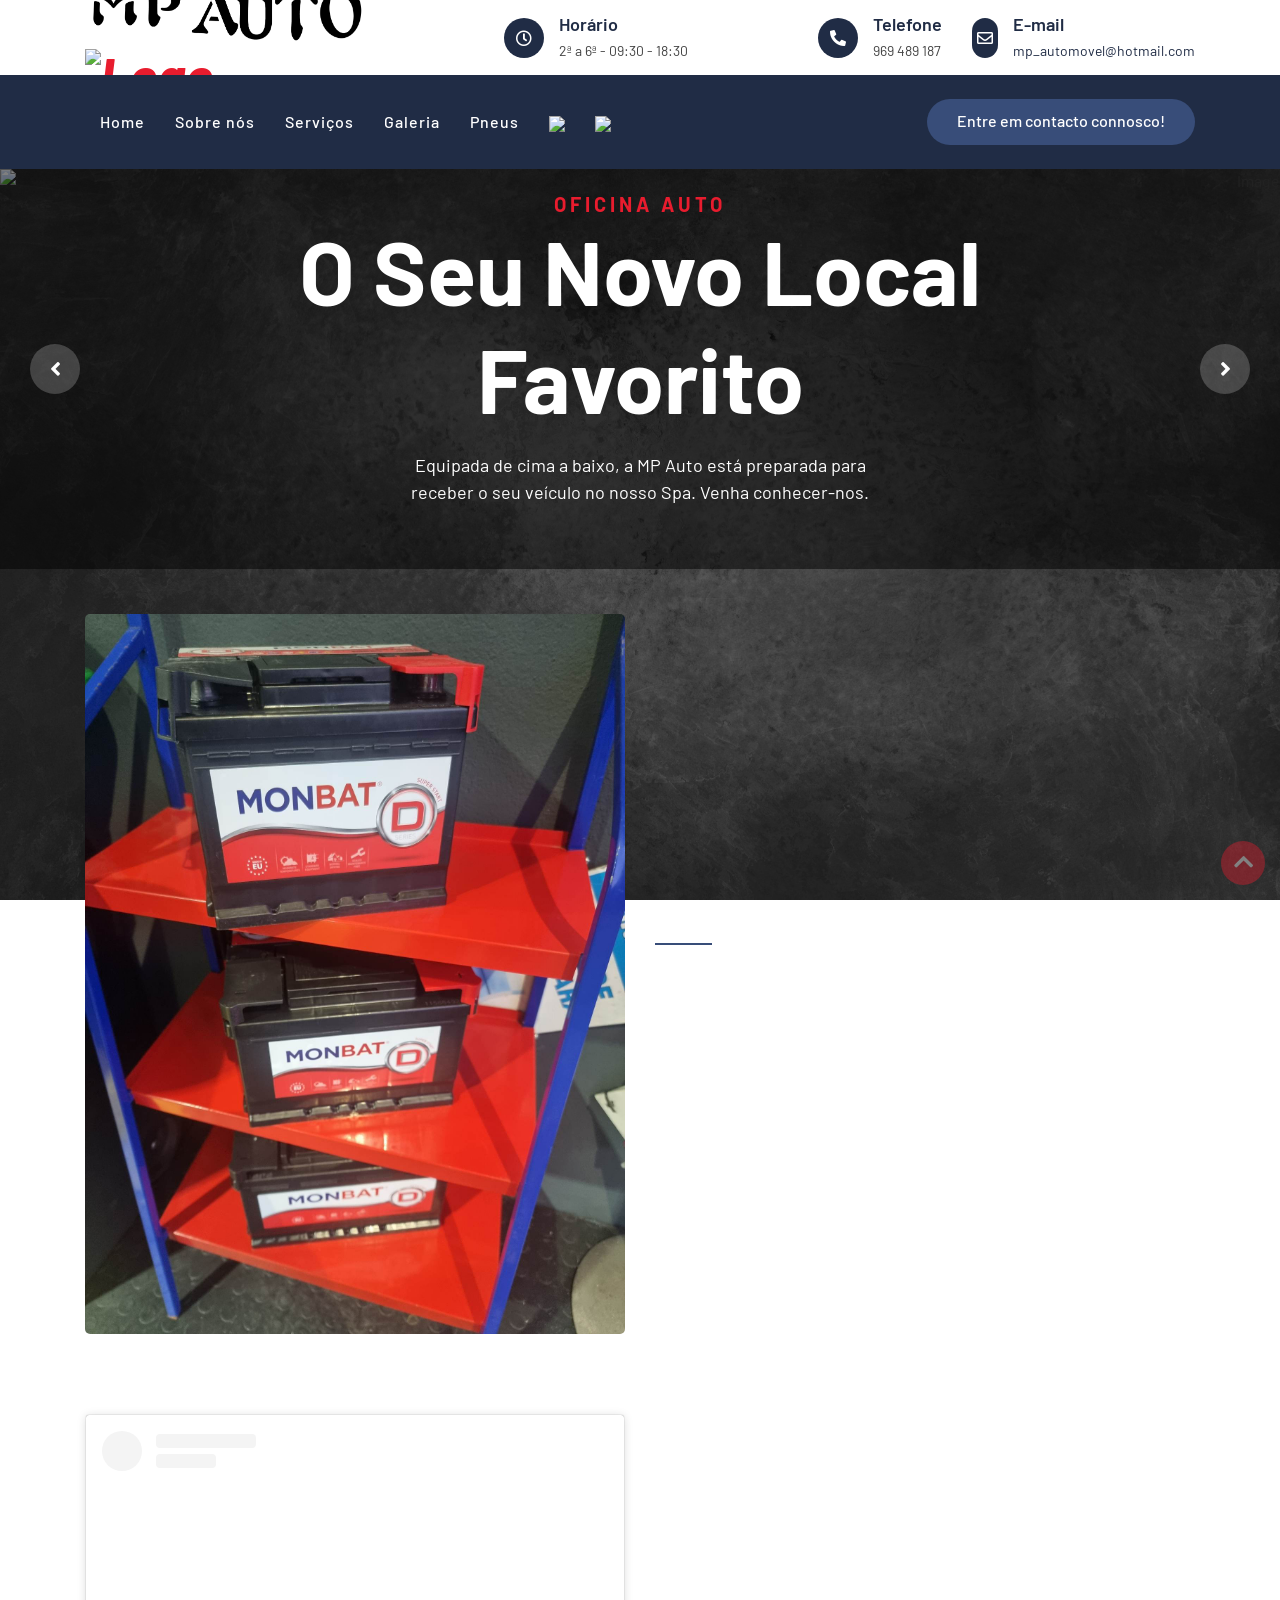
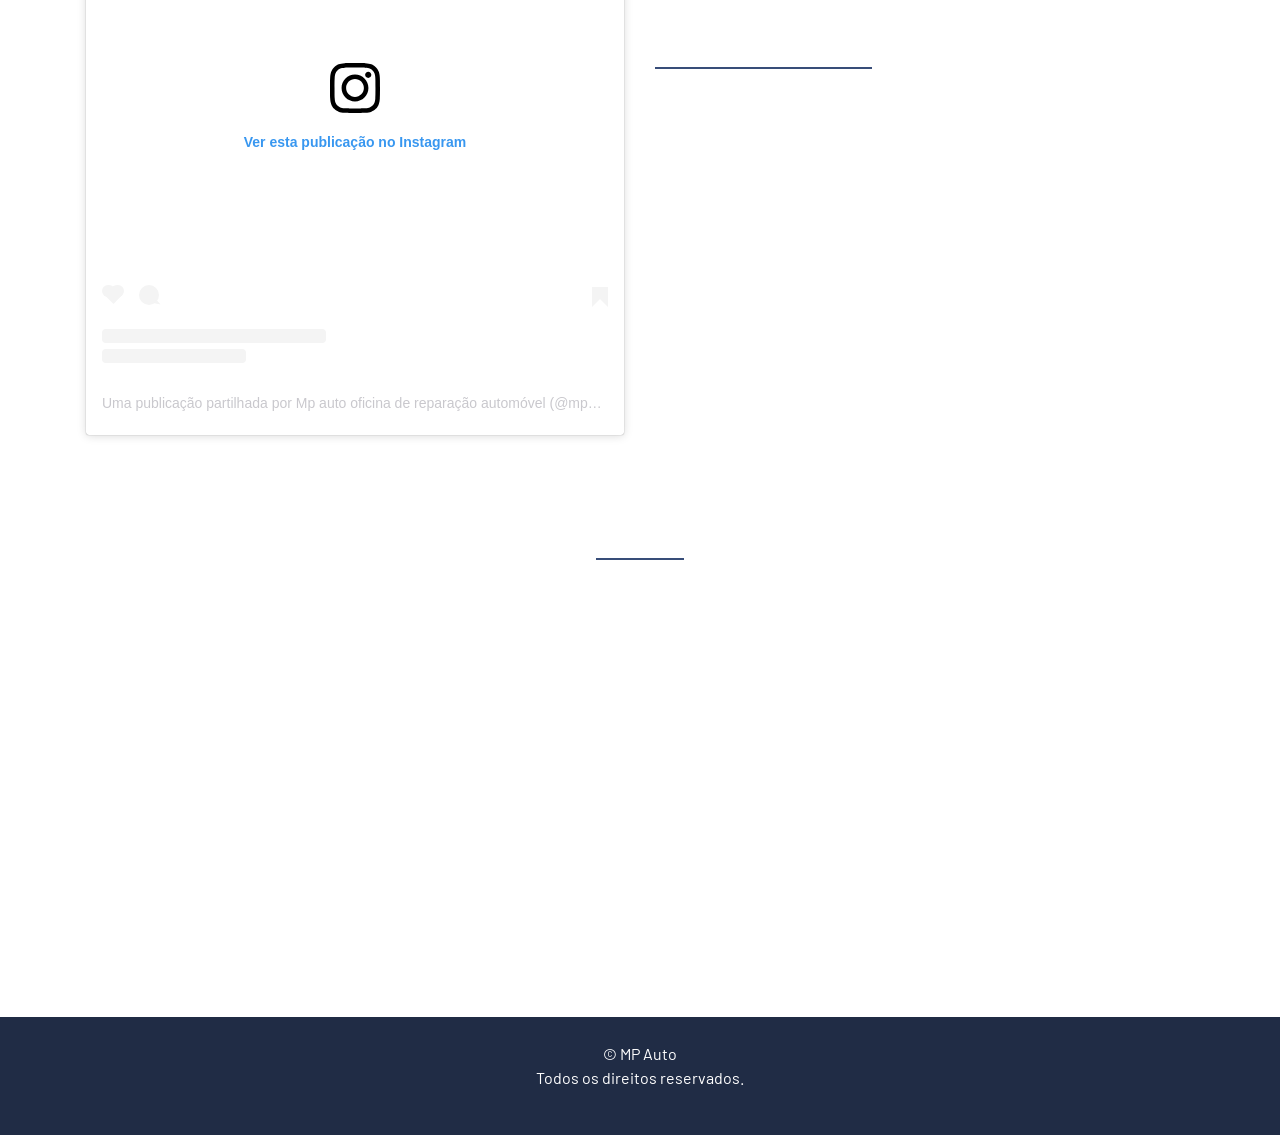
==== commit c242b945: "test fixes" ====
--- a/index.html
+++ b/index.html
@@ -9,7 +9,7 @@
     <meta content="Free Website Template" name="description">
 
     <!-- Favicon -->
-    <link href="img/favicon.ico" rel="icon">
+    <link href="./img/favicon.ico" rel="icon">
 
     <!-- Google Font -->
     <link href="https://fonts.googleapis.com/css2?family=Barlow:wght@400;500;600;700;800;900&display=swap" rel="stylesheet">
@@ -22,7 +22,7 @@
     <link href="lib/owlcarousel/assets/owl.carousel.min.css" rel="stylesheet">
 
     <!-- Template Stylesheet -->
-    <link href="css/style.css" rel="stylesheet">
+    <link href="./css/style.css" rel="stylesheet">
 </head>
 
 <body>
@@ -33,7 +33,7 @@
                 <div class="col-lg-4 col-md-12">
                     <div class="logo">
                         <a href="index.html">
-                            <h1><img src="img/logo.png" alt="Logo"> <img src="img/logo2.png" alt="Logo">
+                            <h1><img src="./img/logo.png" alt="Logo"> <img src="./img/logo2.png" alt="Logo">
                                 <!--<span style="padding-top: 50px;">MP Auto</span>-->
                             </h1>
                         </a>
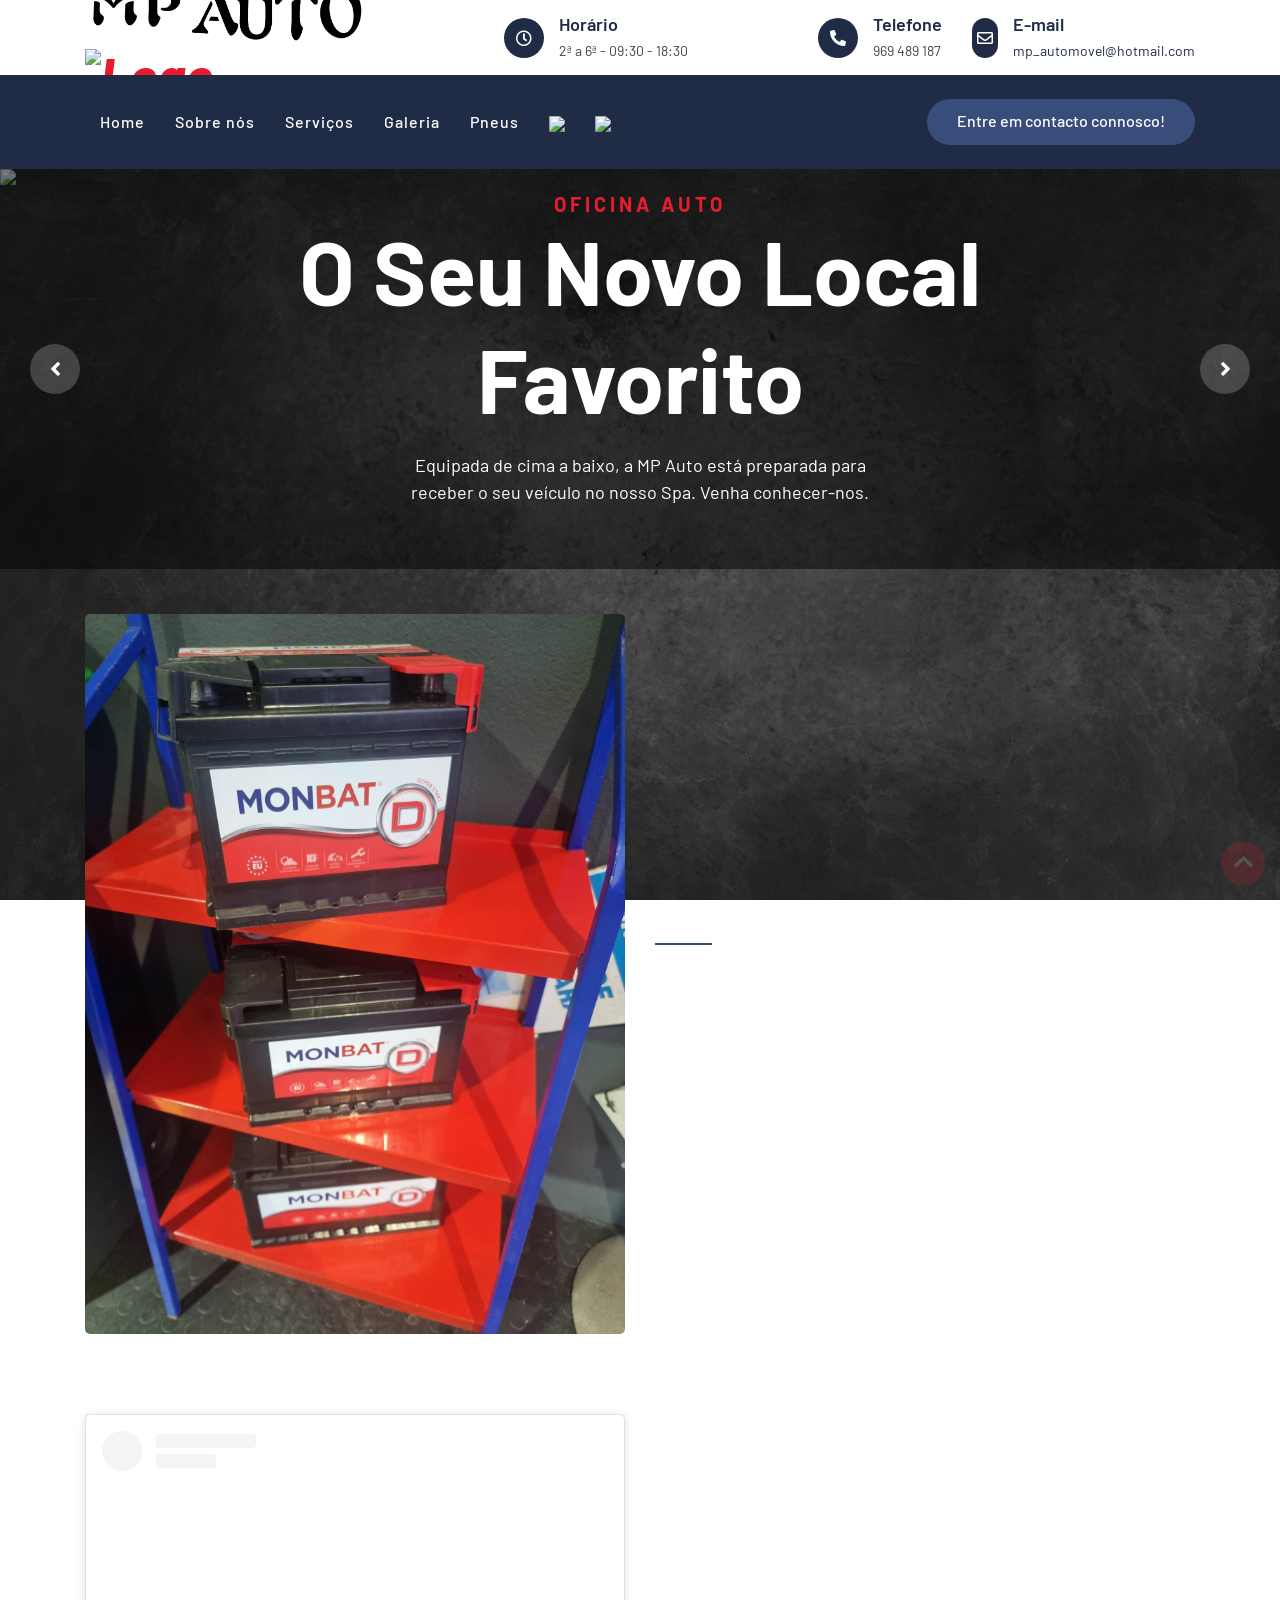
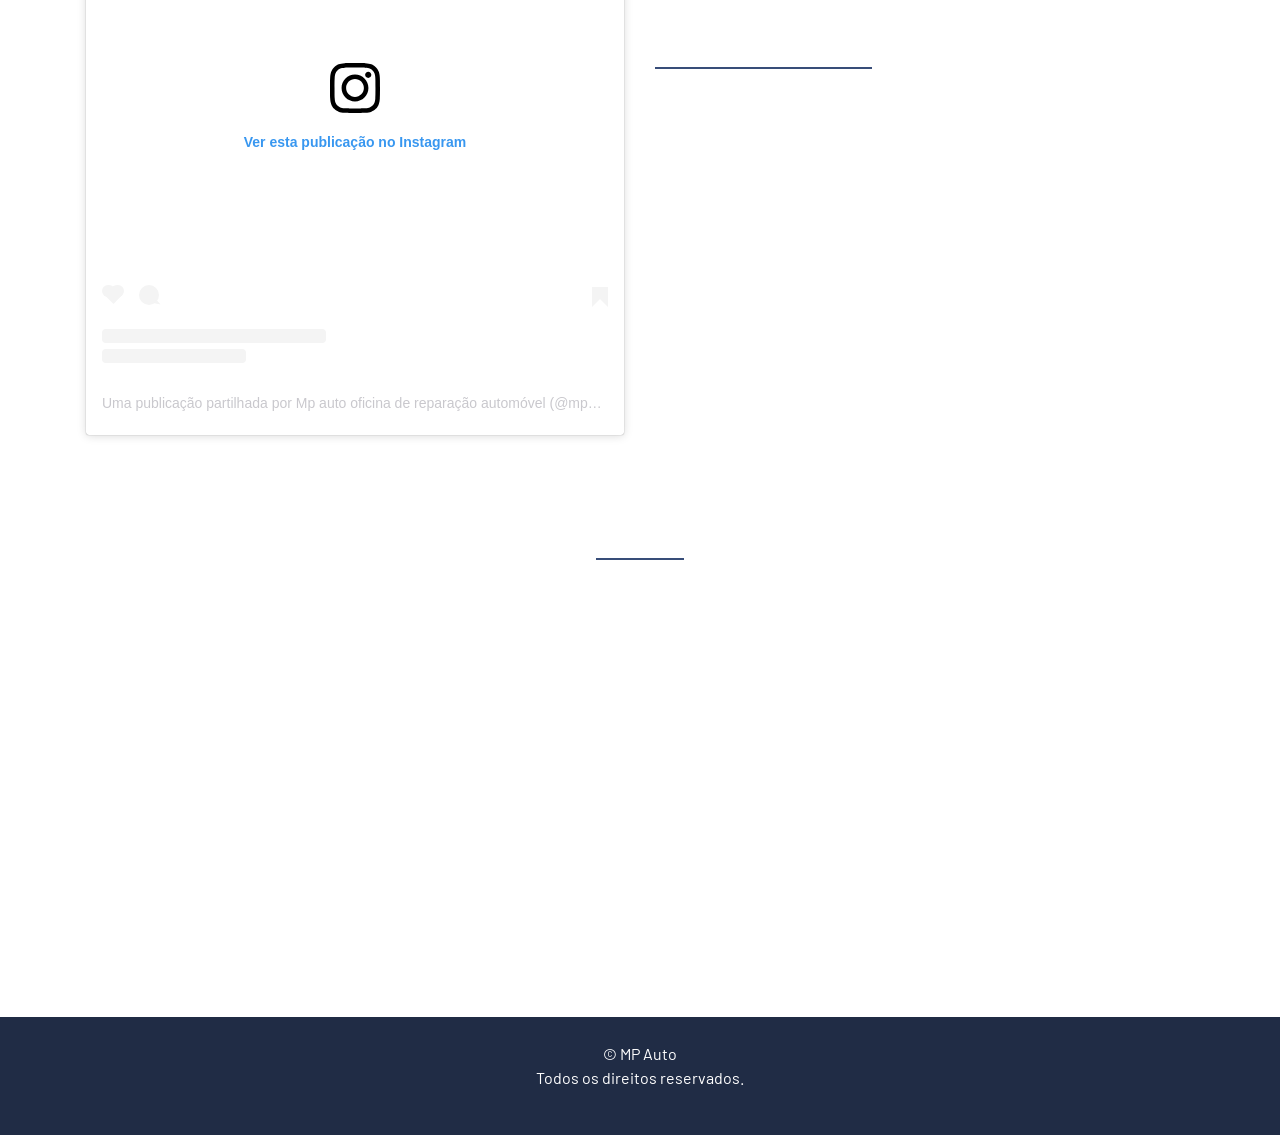
==== commit b3908034: "fuck" ====
--- a/index.html
+++ b/index.html
@@ -22,7 +22,7 @@
     <link href="lib/owlcarousel/assets/owl.carousel.min.css" rel="stylesheet">
 
     <!-- Template Stylesheet -->
-    <link href="./css/style.css" rel="stylesheet">
+    <link rel="stylesheet" href="css/style.css">
 </head>
 
 <body>
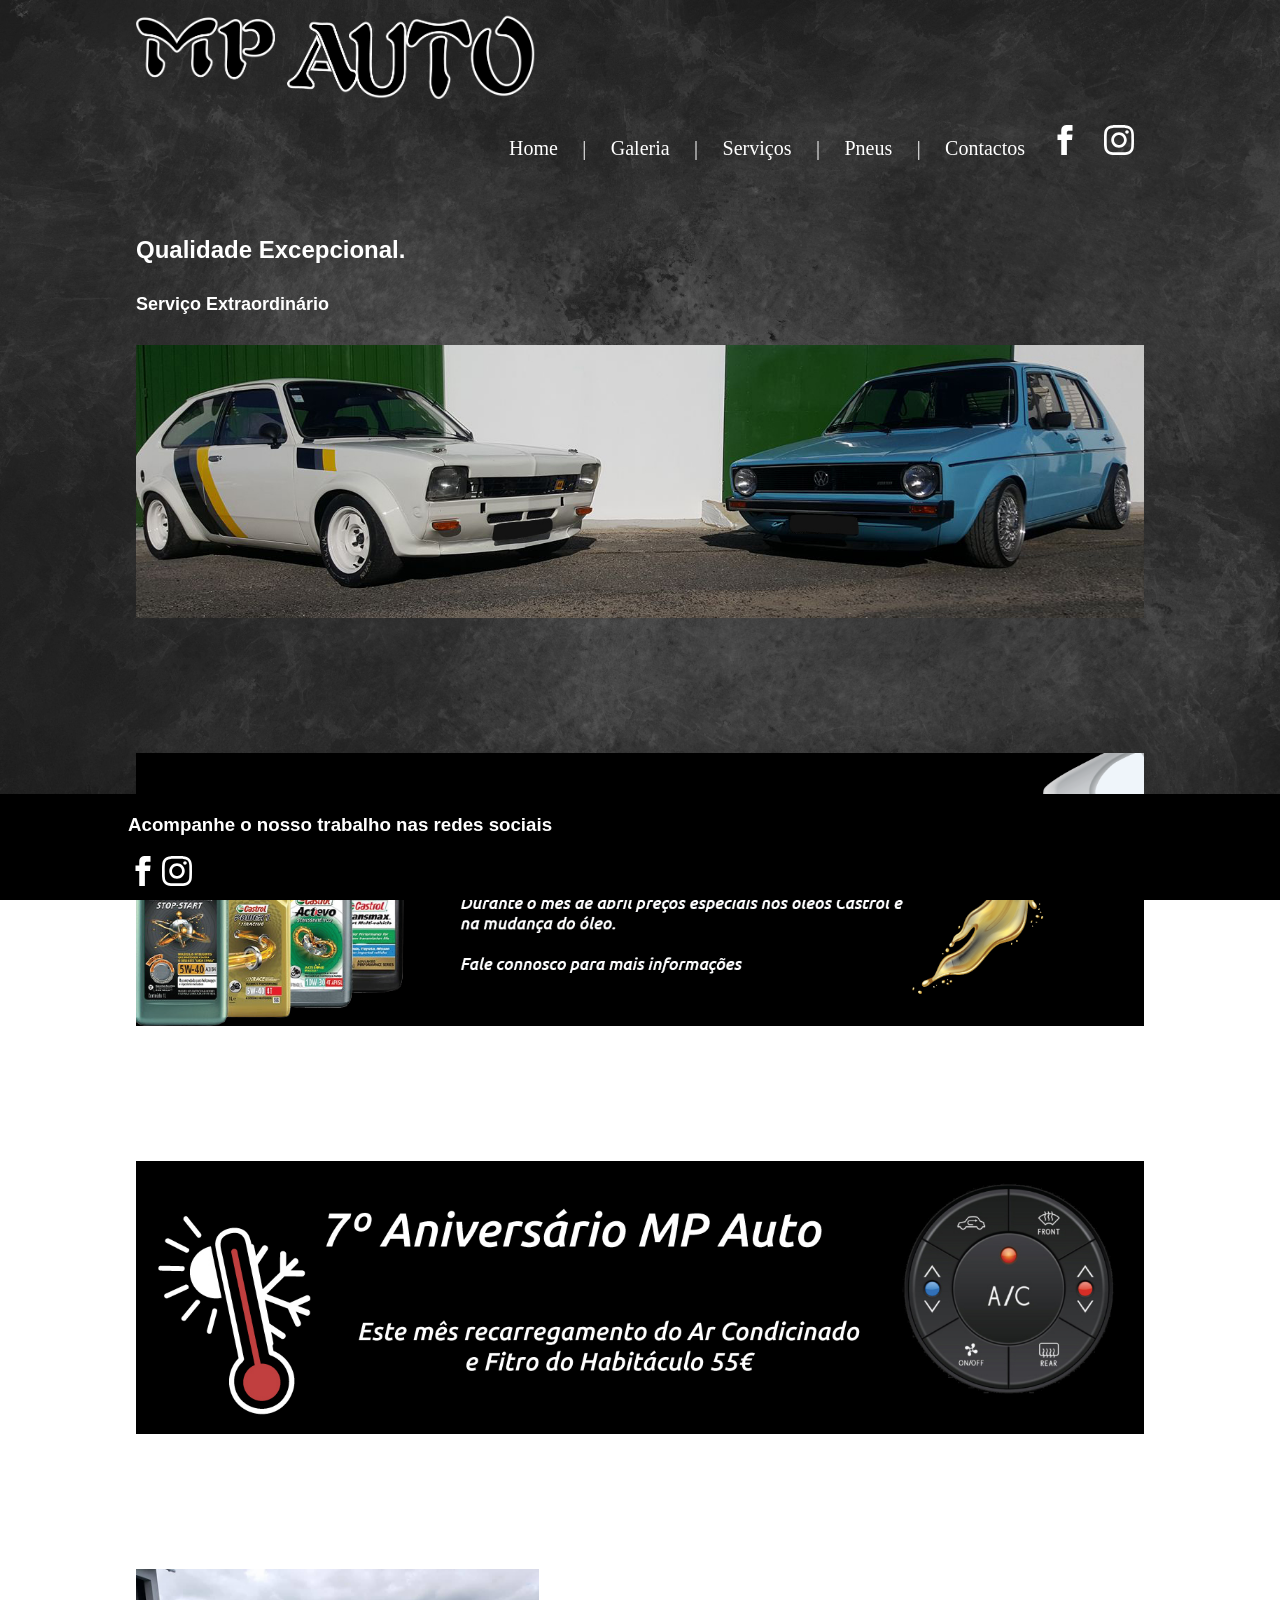
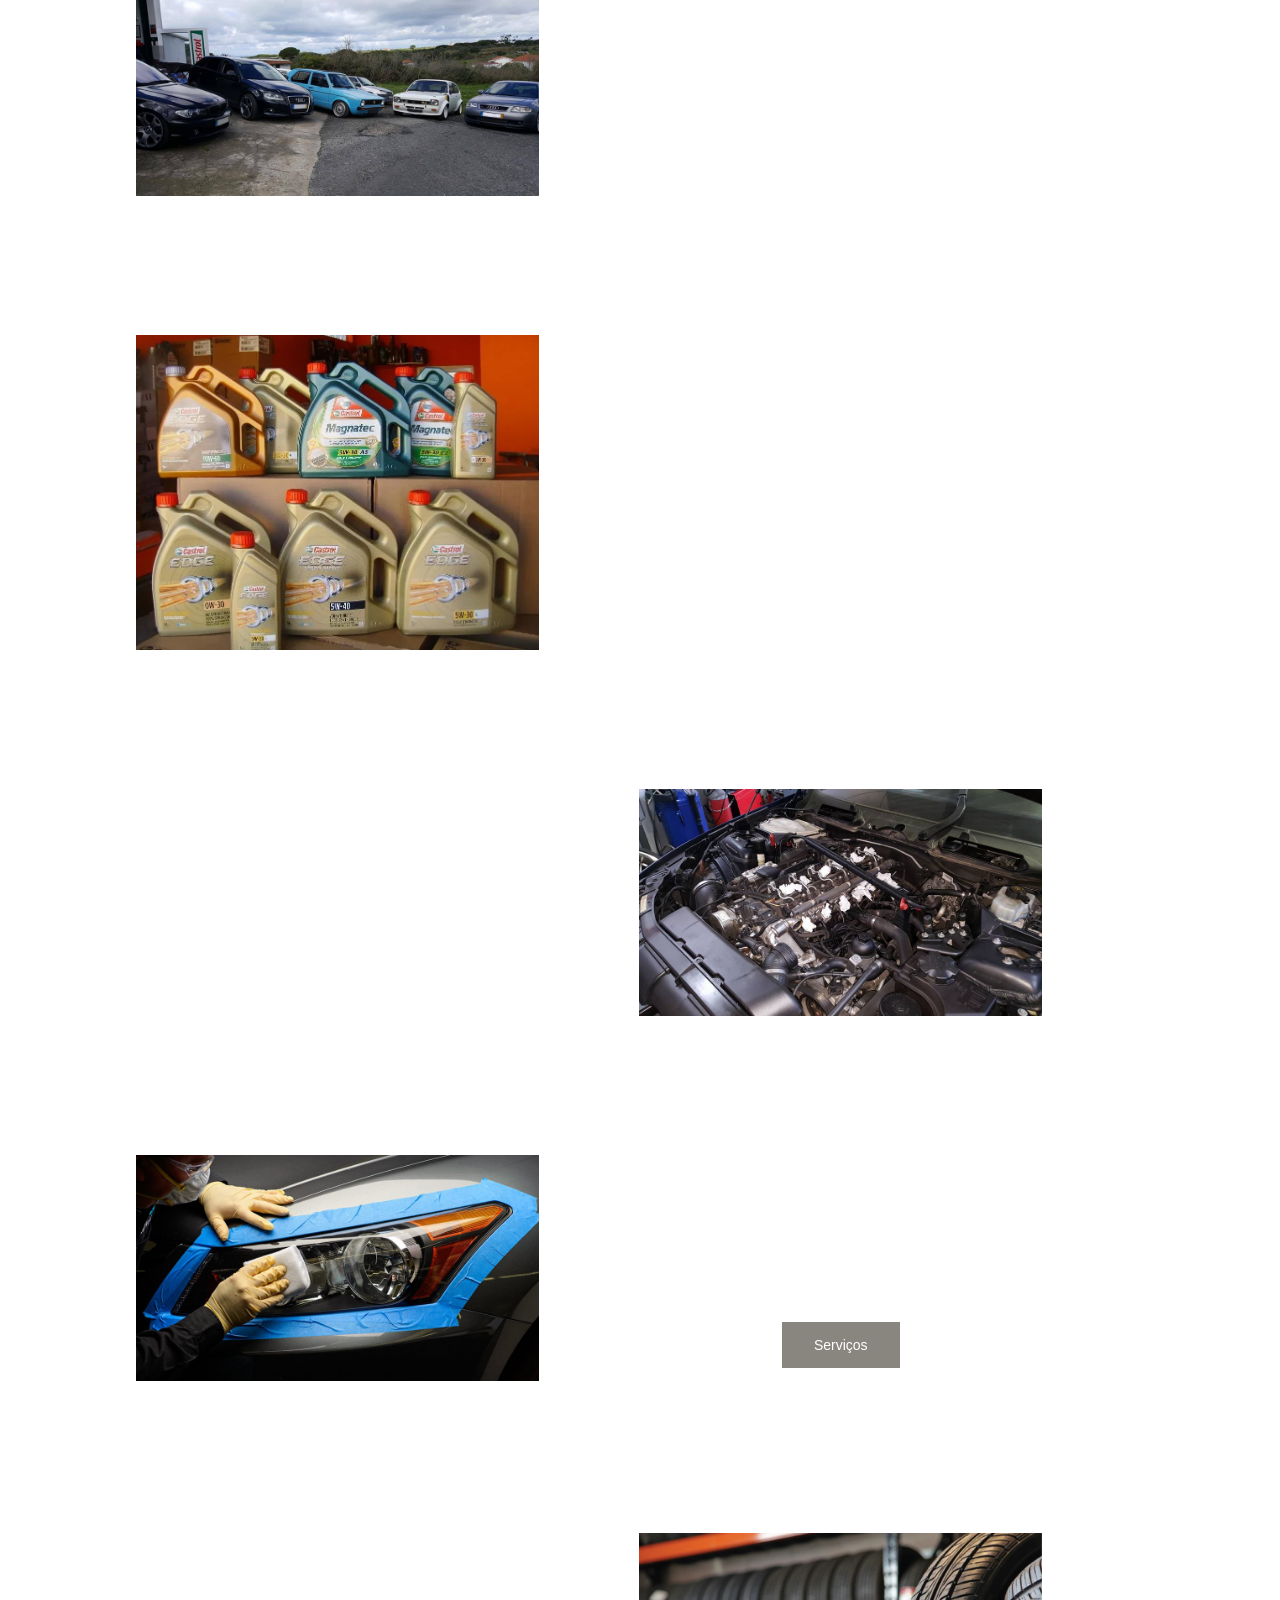
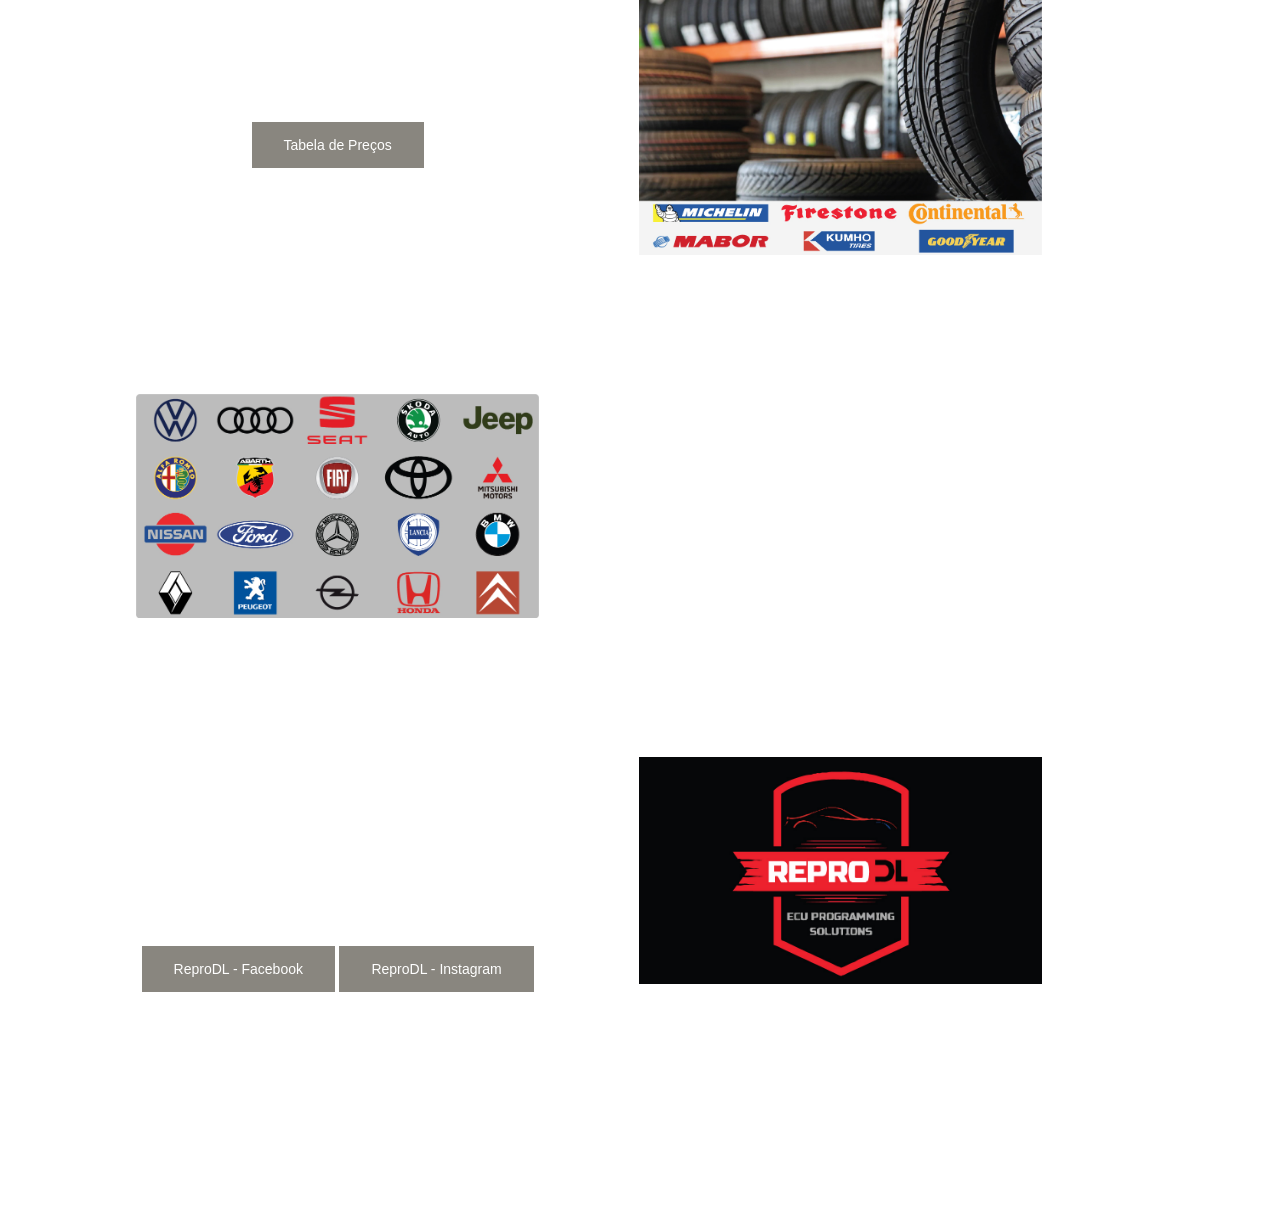
==== commit 3924369b: "Revert" ====
--- a/index.html
+++ b/index.html
@@ -1,421 +1,188 @@
 <!DOCTYPE html>
-<html lang="en">
+<html lang="pt">
 
-<head>
-    <meta charset="utf-8">
-    <title>MP Auto - Reparação automóvel</title>
-    <meta content="width=device-width, initial-scale=1.0" name="viewport">
-    <meta content="Free Website Template" name="keywords">
-    <meta content="Free Website Template" name="description">
-
-    <!-- Favicon -->
-    <link href="./img/favicon.ico" rel="icon">
-
-    <!-- Google Font -->
-    <link href="https://fonts.googleapis.com/css2?family=Barlow:wght@400;500;600;700;800;900&display=swap" rel="stylesheet">
-
-    <!-- CSS Libraries -->
-    <link href="https://stackpath.bootstrapcdn.com/bootstrap/4.4.1/css/bootstrap.min.css" rel="stylesheet">
-    <link href="https://cdnjs.cloudflare.com/ajax/libs/font-awesome/5.10.0/css/all.min.css" rel="stylesheet">
-    <link href="lib/flaticon/font/flaticon.css" rel="stylesheet">
-    <link href="lib/animate/animate.min.css" rel="stylesheet">
-    <link href="lib/owlcarousel/assets/owl.carousel.min.css" rel="stylesheet">
-
-    <!-- Template Stylesheet -->
-    <link rel="stylesheet" href="css/style.css">
+<head class="frame">
+    <meta charset="UTF-8">
+    <meta name="viewport" content="width=device-width, initial-scale=1.0">
+    <title>MP Auto</title>
+    <link rel="stylesheet" href="css/index-css.css">
+    <link rel="icon" type="image/png" href="img/favicon.png" />
 </head>
 
+<header class="frame">
+    <div class="container">
+        <a href="index.html" class="logo">
+            <img src="img/logo.png" alt="" width="400" />
+        </a>
+        <nav>
+            <ul>
+                <li><a href="index.html">Home</a></li>
+                <li>|</li>
+                <li><a href="galeria.html">Galeria</a></li>
+                <li>|</li>
+                <li><a href="servicos.html">Serviços</a></li>
+                <li>|</li>
+                <li><a href="pneus.html">Pneus</a></li>
+                <li>|</li>
+                <li><a href="contactos.html">Contactos</a></li>
+                <li>
+                    <a href="https://www.facebook.com/profile.php?id=100057649629969" class="social-logo">
+                        <img src="img/facebook.svg" alt="Facebook" width="30px" />
+                    </a>
+                </li>
+                <li>
+                    <a href="https://www.instagram.com/mpaut_o/" class="social-logo">
+                        <img src="img/instagram.svg" alt="Instagram" width="30px" />
+                    </a>
+                </li>
+            </ul>
+        </nav>
+    </div>
+</header>
+
 <body>
-    <!-- Top Bar Start -->
-    <div class="top-bar">
-        <div class="container">
-            <div class="row align-items-center">
-                <div class="col-lg-4 col-md-12">
-                    <div class="logo">
-                        <a href="index.html">
-                            <h1><img src="./img/logo.png" alt="Logo"> <img src="./img/logo2.png" alt="Logo">
-                                <!--<span style="padding-top: 50px;">MP Auto</span>-->
-                            </h1>
-                        </a>
-                    </div>
-                </div>
-                <div class="col-lg-8 col-md-7 d-none d-lg-block">
+    <section class="hero-bg">
+        <div>
+            <h1>Qualidade Excepcional.</h1>
+            <h2>Serviço Extraordinário</h2>
+            <img src="img/hero.jpg" alt="" class="responsive">
+        </div>
+    </section>
 
-                    <div class="row">
-                        <div class="col-4">
-                            <div class="top-bar-item">
-                                <div class="top-bar-icon">
-                                    <i class="far fa-clock"></i>
-                                </div>
-                                <div class="top-bar-text">
-                                    <h3>Horário</h3>
-                                    <p>2ª a 6ª - 09:30 - 18:30</p>
-                                </div>
-                            </div>
-                        </div>
+    <!---->
+    <section class="promo">
+        <div>
+            <img src="img/promo.png" alt="" class="promo-img">
+        </div>
+    </section>
 
-                        <div class="col-4">
-                            <div class="top-bar-item">
-                                <div class="top-bar-icon">
-                                    <i class="fa fa-phone-alt"></i>
-                                </div>
-                                <div class="top-bar-text">
-                                    <h3>Telefone</h3>
-                                    <p>969 489 187</p>
-                                </div>
-                            </div>
-                        </div>
+    <section class="promo">
+        <div>
+            <img src="img/promo2.jpg" alt="" class="promo-img">
+        </div>
+    </section>
 
-                        <div class="col-4">
-                            <div class="top-bar-item">
-                                <div class="top-bar-icon">
-                                    <i class="far fa-envelope"></i>
-                                </div>
-                                <div class="top-bar-text">
-                                    <h3>E-mail</h3>
-                                    <p><a href="mailto:mp_automovel@hotmail.com">mp_automovel@hotmail.com</a></p>
-                                </div>
-                            </div>
-                        </div>
-                    </div>
+    <section class="multimarca">
+        <div class="row">
+            <div class="column">
+                <img src="img/multimarca.png" alt="Oficina Multimarca" style="width:100%">
+            </div>
+            <div class="column">
+                <div class="multimarca-text">
+                    <h2>Oficina Multimarca</h2>
+                    <p>A nossa equipa de profissionais experientes está pronta para o ajudar e ao seu carro no que necessitar.</p>
                 </div>
             </div>
         </div>
-    </div>
-    <!-- Top Bar End -->
+    </section>
 
-    <!-- Nav Bar Start -->
-    <div class="nav-bar">
-        <div class="container">
-            <nav class="navbar navbar-expand-lg bg-dark navbar-dark">
-                <a href="#" class="navbar-brand">MENU</a>
-                <button type="button" class="navbar-toggler" data-toggle="collapse" data-target="#navbarCollapse">
-                    <span class="navbar-toggler-icon"></span>
-                </button>
-
-                <div class="collapse navbar-collapse justify-content-between" id="navbarCollapse">
-                    <div class="navbar-nav mr-auto">
-                        <a href="index.html" class="nav-item nav-link">Home</a>
-                        <a href="about.html" class="nav-item nav-link">Sobre nós</a>
-                        <a href="service.html" class="nav-item nav-link">Serviços</a>
-                        <a href="location.html" class="nav-item nav-link">Galeria</a>
-                        <a href="price.html" class="nav-item nav-link">Pneus</a>
-                        <a href="https://www.facebook.com/profile.php?id=100057649629969" class="nav-item nav-link"><img src="img/face.png"></a>
-                        <a href="https://www.instagram.com/mpaut_o/" class="nav-item nav-link"><img src="img/instagram.png"></a>
-                    </div>
-                    <div class="ml-auto">
-                        <a class="btn btn-custom" href="contact.html">Entre em contacto connosco!</a>
-                    </div>
-                </div>
-            </nav>
-        </div>
-    </div>
-    <!-- Nav Bar End -->
-
-
-    <!-- Carousel Start -->
-    <div class="carousel">
-        <div class="container-fluid">
-            <div class="owl-carousel">
-                <div class="carousel-item">
-                    <div class="carousel-img">
-                        <img src="img/carousel-1.jpg" alt="Image">
-                    </div>
-                    <div class="carousel-text">
-                        <h3>Oficina Auto</h3>
-                        <h1>O seu novo local favorito</h1>
-                        <p>
-                            Equipada de cima a baixo, a MP Auto está preparada para receber o seu veículo no nosso Spa. Venha conhecer-nos.
-                        </p>
-                    </div>
-                </div>
-                <div class="carousel-item">
-                    <div class="carousel-img">
-                        <img src="img/carousel-2.jpg" alt="Image">
-                    </div>
-                    <div class="carousel-text">
-                        <h3>Oficina Auto</h3>
-                        <h1>O seu novo local favorito</h1>
-                        <p>
-                            Equipada de cima a baixo, a MP Auto está preparada para receber o seu veículo no nosso Spa. Venha conhecer-nos.
-                        </p>
-                    </div>
-                </div>
-                <div class="carousel-item">
-                    <div class="carousel-img">
-                        <img src="img/carousel-3.png" alt="Image">
-                    </div>
-                    <div class="carousel-text">
-                        <h3>Oficina Auto</h3>
-                        <h1>O seu novo local favorito</h1>
-                        <p>
-                            Equipada de cima a baixo, a MP Auto está preparada para receber o seu veículo no nosso Spa. Venha conhecer-nos.
-                        </p>
-                    </div>
-                </div>
-                <div class="carousel-item">
-                    <div class="carousel-img">
-                        <img src="img/carousel-4.jpg" alt="Image">
-                    </div>
-                    <div class="carousel-text">
-                        <h3>Oficina Auto</h3>
-                        <h1>O seu novo local favorito</h1>
-                        <p>
-                            Equipada de cima a baixo, a MP Auto está preparada para receber o seu veículo no nosso Spa. Venha conhecer-nos.
-                        </p>
-                    </div>
-                </div>
-                <div class="carousel-item">
-                    <div class="carousel-img">
-                        <img src="img/carrousel-5.jpg" alt="Image">
-                    </div>
-                    <div class="carousel-text">
-                        <h3>Oficina Auto</h3>
-                        <h1>O seu novo local favorito</h1>
-                        <p>
-                            Equipada de cima a baixo, a MP Auto está preparada para receber o seu veículo no nosso Spa. Venha conhecer-nos.
-                        </p>
-                    </div>
-                </div>
-                <div class="carousel-item">
-                    <div class="carousel-img">
-                        <img src="img/carousel-6.jpg" alt="Image">
-                    </div>
-                    <div class="carousel-text">
-                        <h3>Oficina Auto</h3>
-                        <h1>O seu novo local favorito</h1>
-                        <p>
-                            Equipada de cima a baixo, a MP Auto está preparada para receber o seu veículo no nosso Spa. Venha conhecer-nos.
-                        </p>
-                    </div>
-                </div>
-                <div class="carousel-item">
-                    <div class="carousel-img">
-                        <img src="img/carousel-7.jpg" alt="Image">
-                    </div>
-                    <div class="carousel-text">
-                        <h3>Oficina Auto</h3>
-                        <h1>O seu novo local favorito</h1>
-                        <p>
-                            Equipada de cima a baixo, a MP Auto está preparada para receber o seu veículo no nosso Spa. Venha conhecer-nos.
-                        </p>
-                    </div>
-                </div>
-                <div class="carousel-item">
-                    <div class="carousel-img">
-                        <img src="img/carousel-8.png" alt="Image">
-                    </div>
-                    <div class="carousel-text">
-                        <h3>Oficina Auto</h3>
-                        <h1>O seu novo local favorito</h1>
-                        <p>
-                            Equipada de cima a baixo, a MP Auto está preparada para receber o seu veículo no nosso Spa. Venha conhecer-nos.
-                        </p>
-                    </div>
+    <section class="multimarca">
+        <div class="row">
+            <div class="column">
+                <img src="img/castrol.jpg" alt="óleos Castrol" style="width:100%">
+            </div>
+            <div class="column">
+                <div class="multimarca-text">
+                    <h2>Os melhores óleos aos melhores preços</h2>
+                    <p>Lendários no mundo automóvel pelo sua "magia", os óleos Castrol são ideias para todas as aplicações mecânicas e para quem procura a melhor performance ao melhor preço. </p>
                 </div>
             </div>
         </div>
-    </div>
-    <!-- Carousel End -->
+    </section>
 
-    <!-- Promo Start -->
-    <div class="about">
-        <div class="container">
-            <div class="row align-items-center">
-                <div class="col-lg-6">
-                    <div class="about-img">
-                        <img src="img/promo/baterias.jpg" alt="Image">
-                    </div>
+    <section class="mimo">
+        <div class="row">
+            <div class="column">
+                <div class="mimo-text">
+                    <h2>Dê um mimo ao seu carro</h2>
+                    <p>A nossa oficina está preparada e equipada para realizar uma revisão e manutenção adaptadas às suas necessidades e às do seu carro.</p>
                 </div>
-                <div class="col-lg-6">
-                    <div class="section-header text-left">
-                        <p>Promoção</p>
-                    </div>
+            </div>
+            <div class="column">
+                <img src="img/mimo.jpg" alt="Dê um mimo ao seu carro" style="width:100%">
+            </div>
+        </div>
+    </section>
 
-                    <div class="about-content">
-                        <p style="color:white">
-                            Dê uma nova faísca à sua viatura, a MP Auto oferece aos seus clientes 20% de desconto nas baterias.
-                        </p>
-                    </div>
+
+    <section class="seguranca">
+        <div class="row">
+            <div class="column">
+                <img src="img/seguranca.png" alt="Polimento Faróis" style="width:100%">
+            </div>
+            <div class="column">
+                <div class="seguranca-text">
+                    <h2>A sua segurança é a nossa prioridade</h2>
+                    <p>Não deixe a revisão e manutenção do seu carro apenas para a altura da inspeção (IPO).</p>
+                    <p>Proteja-se a si e aos seus.</p>
+                    <a class="btn" href="servicos.html">Serviços</a>
                 </div>
             </div>
         </div>
-    </div>
-    <!-- About End -->
+    </section>
 
 
-    <!-- About Start -->
-    <div class="about">
-        <div class="container">
-            <div class="row align-items-center">
-                <div class="col-lg-6">
-                    <div class="about-img">
-                        <blockquote class="instagram-media" data-instgrm-permalink="https://www.instagram.com/reel/CpXlh1VKy4J/?utm_source=ig_embed&amp;utm_campaign=loading" data-instgrm-version="14" style=" background:#FFF; border:0; border-radius:3px; box-shadow:0 0 1px 0 rgba(0,0,0,0.5),0 1px 10px 0 rgba(0,0,0,0.15); margin: 1px; max-width:540px; min-width:326px; padding:0; width:99.375%; width:-webkit-calc(100% - 2px); width:calc(100% - 2px);">
-                            <div style="padding:16px;"> <a href="https://www.instagram.com/reel/CpXlh1VKy4J/?utm_source=ig_embed&amp;utm_campaign=loading" style=" background:#FFFFFF; line-height:0; padding:0 0; text-align:center; text-decoration:none; width:100%;" target="_blank">
-                                    <div style=" display: flex; flex-direction: row; align-items: center;">
-                                        <div style="background-color: #F4F4F4; border-radius: 50%; flex-grow: 0; height: 40px; margin-right: 14px; width: 40px;"></div>
-                                        <div style="display: flex; flex-direction: column; flex-grow: 1; justify-content: center;">
-                                            <div style=" background-color: #F4F4F4; border-radius: 4px; flex-grow: 0; height: 14px; margin-bottom: 6px; width: 100px;"></div>
-                                            <div style=" background-color: #F4F4F4; border-radius: 4px; flex-grow: 0; height: 14px; width: 60px;"></div>
-                                        </div>
-                                    </div>
-                                    <div style="padding: 19% 0;"></div>
-                                    <div style="display:block; height:50px; margin:0 auto 12px; width:50px;"><svg width="50px" height="50px" viewBox="0 0 60 60" version="1.1" xmlns="https://www.w3.org/2000/svg" xmlns:xlink="https://www.w3.org/1999/xlink">
-                                            <g stroke="none" stroke-width="1" fill="none" fill-rule="evenodd">
-                                                <g transform="translate(-511.000000, -20.000000)" fill="#000000">
-                                                    <g>
-                                                        <path d="M556.869,30.41 C554.814,30.41 553.148,32.076 553.148,34.131 C553.148,36.186 554.814,37.852 556.869,37.852 C558.924,37.852 560.59,36.186 560.59,34.131 C560.59,32.076 558.924,30.41 556.869,30.41 M541,60.657 C535.114,60.657 530.342,55.887 530.342,50 C530.342,44.114 535.114,39.342 541,39.342 C546.887,39.342 551.658,44.114 551.658,50 C551.658,55.887 546.887,60.657 541,60.657 M541,33.886 C532.1,33.886 524.886,41.1 524.886,50 C524.886,58.899 532.1,66.113 541,66.113 C549.9,66.113 557.115,58.899 557.115,50 C557.115,41.1 549.9,33.886 541,33.886 M565.378,62.101 C565.244,65.022 564.756,66.606 564.346,67.663 C563.803,69.06 563.154,70.057 562.106,71.106 C561.058,72.155 560.06,72.803 558.662,73.347 C557.607,73.757 556.021,74.244 553.102,74.378 C549.944,74.521 548.997,74.552 541,74.552 C533.003,74.552 532.056,74.521 528.898,74.378 C525.979,74.244 524.393,73.757 523.338,73.347 C521.94,72.803 520.942,72.155 519.894,71.106 C518.846,70.057 518.197,69.06 517.654,67.663 C517.244,66.606 516.755,65.022 516.623,62.101 C516.479,58.943 516.448,57.996 516.448,50 C516.448,42.003 516.479,41.056 516.623,37.899 C516.755,34.978 517.244,33.391 517.654,32.338 C518.197,30.938 518.846,29.942 519.894,28.894 C520.942,27.846 521.94,27.196 523.338,26.654 C524.393,26.244 525.979,25.756 528.898,25.623 C532.057,25.479 533.004,25.448 541,25.448 C548.997,25.448 549.943,25.479 553.102,25.623 C556.021,25.756 557.607,26.244 558.662,26.654 C560.06,27.196 561.058,27.846 562.106,28.894 C563.154,29.942 563.803,30.938 564.346,32.338 C564.756,33.391 565.244,34.978 565.378,37.899 C565.522,41.056 565.552,42.003 565.552,50 C565.552,57.996 565.522,58.943 565.378,62.101 M570.82,37.631 C570.674,34.438 570.167,32.258 569.425,30.349 C568.659,28.377 567.633,26.702 565.965,25.035 C564.297,23.368 562.623,22.342 560.652,21.575 C558.743,20.834 556.562,20.326 553.369,20.18 C550.169,20.033 549.148,20 541,20 C532.853,20 531.831,20.033 528.631,20.18 C525.438,20.326 523.257,20.834 521.349,21.575 C519.376,22.342 517.703,23.368 516.035,25.035 C514.368,26.702 513.342,28.377 512.574,30.349 C511.834,32.258 511.326,34.438 511.181,37.631 C511.035,40.831 511,41.851 511,50 C511,58.147 511.035,59.17 511.181,62.369 C511.326,65.562 511.834,67.743 512.574,69.651 C513.342,71.625 514.368,73.296 516.035,74.965 C517.703,76.634 519.376,77.658 521.349,78.425 C523.257,79.167 525.438,79.673 528.631,79.82 C531.831,79.965 532.853,80.001 541,80.001 C549.148,80.001 550.169,79.965 553.369,79.82 C556.562,79.673 558.743,79.167 560.652,78.425 C562.623,77.658 564.297,76.634 565.965,74.965 C567.633,73.296 568.659,71.625 569.425,69.651 C570.167,67.743 570.674,65.562 570.82,62.369 C570.966,59.17 571,58.147 571,50 C571,41.851 570.966,40.831 570.82,37.631"></path>
-                                                    </g>
-                                                </g>
-                                            </g>
-                                        </svg></div>
-                                    <div style="padding-top: 8px;">
-                                        <div style=" color:#3897f0; font-family:Arial,sans-serif; font-size:14px; font-style:normal; font-weight:550; line-height:18px;">Ver esta publicação no Instagram</div>
-                                    </div>
-                                    <div style="padding: 12.5% 0;"></div>
-                                    <div style="display: flex; flex-direction: row; margin-bottom: 14px; align-items: center;">
-                                        <div>
-                                            <div style="background-color: #F4F4F4; border-radius: 50%; height: 12.5px; width: 12.5px; transform: translateX(0px) translateY(7px);"></div>
-                                            <div style="background-color: #F4F4F4; height: 12.5px; transform: rotate(-45deg) translateX(3px) translateY(1px); width: 12.5px; flex-grow: 0; margin-right: 14px; margin-left: 2px;"></div>
-                                            <div style="background-color: #F4F4F4; border-radius: 50%; height: 12.5px; width: 12.5px; transform: translateX(9px) translateY(-18px);"></div>
-                                        </div>
-                                        <div style="margin-left: 8px;">
-                                            <div style=" background-color: #F4F4F4; border-radius: 50%; flex-grow: 0; height: 20px; width: 20px;"></div>
-                                            <div style=" width: 0; height: 0; border-top: 2px solid transparent; border-left: 6px solid #f4f4f4; border-bottom: 2px solid transparent; transform: translateX(16px) translateY(-4px) rotate(30deg)"></div>
-                                        </div>
-                                        <div style="margin-left: auto;">
-                                            <div style=" width: 0px; border-top: 8px solid #F4F4F4; border-right: 8px solid transparent; transform: translateY(16px);"></div>
-                                            <div style=" background-color: #F4F4F4; flex-grow: 0; height: 12px; width: 16px; transform: translateY(-4px);"></div>
-                                            <div style=" width: 0; height: 0; border-top: 8px solid #F4F4F4; border-left: 8px solid transparent; transform: translateY(-4px) translateX(8px);"></div>
-                                        </div>
-                                    </div>
-                                    <div style="display: flex; flex-direction: column; flex-grow: 1; justify-content: center; margin-bottom: 24px;">
-                                        <div style=" background-color: #F4F4F4; border-radius: 4px; flex-grow: 0; height: 14px; margin-bottom: 6px; width: 224px;"></div>
-                                        <div style=" background-color: #F4F4F4; border-radius: 4px; flex-grow: 0; height: 14px; width: 144px;"></div>
-                                    </div>
-                                </a>
-                                <p style=" color:#c9c8cd; font-family:Arial,sans-serif; font-size:14px; line-height:17px; margin-bottom:0; margin-top:8px; overflow:hidden; padding:8px 0 7px; text-align:center; text-overflow:ellipsis; white-space:nowrap;"><a href="https://www.instagram.com/reel/CpXlh1VKy4J/?utm_source=ig_embed&amp;utm_campaign=loading" style=" color:#c9c8cd; font-family:Arial,sans-serif; font-size:14px; font-style:normal; font-weight:normal; line-height:17px; text-decoration:none;" target="_blank">Uma publicação partilhada por Mp auto oficina de reparação automóvel (@mpaut_o)</a></p>
-                            </div>
-                        </blockquote>
-                        <script async src="//www.instagram.com/embed.js"></script>
-                    </div>
+    <section class="pneu">
+        <div class="row">
+            <div class="column">
+                <div class="pneu-text">
+                    <h2>Encontre os sapatos perfeitos para o seu carro</h2>
+                    <p>Um atleta não quer correr de chinelos. O seu carro também não. <br>Entre em contacto connosco e juntos vamos descobrir o conjunto de pneus ideal para o seu carro.</p>
+                    <a class="btn" href="pneus.html">Tabela de Preços</a>
+                    <!--<img src="/img/pneus-logo.jpg" alt="">-->
                 </div>
-                <div class="col-lg-6">
-                    <div class="section-header text-left">
-                        <p>Siga o nosso trabalho no instagram</p>
-                    </div>
+            </div>
+            <div class="column">
+                <img src="img/pneu2.jpg" alt="Encontre os sapatos perfeitos para o seu carro" style="width:100%">
+            </div>
+        </div>
+    </section>
 
-                    <div class="about-content">
-                        <p style="color:white">
-                            Nada como ver os profissionais a trabalhar para saber como a sua viatura vai ser tratada e acarinhada por nós. Siga-nos no instagram e acompanhe o nosso trabalho de perto.
-                        </p>
-                    </div>
+    <section class="marca">
+        <div class="row">
+            <div class="column">
+                <img src="img/marcas.jpg" alt="Diagonóstico Profissional" style="width:100%">
+            </div>
+            <div class="column">
+                <div class="marca-text">
+                    <h2>Diagonóstico Profissional</h2>
+                    <p>Todas as marcas numa só casa. Com a nossa equipa você e o seu veiculo estarão em boas mãos.</p>
                 </div>
             </div>
         </div>
-    </div>
-    <!-- About End -->
+    </section>
 
-
-    <!-- Service Start -->
-    <div class="service">
-        <div class="container home">
-            <div class="section-header text-center">
-                <p>O que fazemos?</p>
-                <h2>Todos os serviços numa só casa</h2>
-            </div>
-            <div class="row">
-                <div class="col-lg-3 col-md-6">
-                    <div class="service-item">
-                        <img src="img/icons/maintenance.png" alt="Image">
-                        <h3>Reparação auto</h3>
-                    </div>
-                </div>
-                <div class="col-lg-3 col-md-6">
-                    <div class="service-item">
-                        <img src="img/icons/car-insurance(1).png" alt="Image">
-                        <h3>Manutenção Certificada</h3>
-                    </div>
-                </div>
-                <div class="col-lg-3 col-md-6">
-                    <div class="service-item">
-                        <img src="img/icons/cpu.png" alt="Image">
-                        <h3>Centralinas</h3>
-                    </div>
-                </div>
-                <div class="col-lg-3 col-md-6">
-                    <div class="service-item">
-                        <img src="img/icons/wheel.png" alt="Image">
-                        <h3>Pneus</h3>
-                    </div>
-                </div>
-                <div class="col-lg-3 col-md-6">
-                    <div class="service-item">
-                        <img src="img/icons/oil-change.png" alt="Image">
-                        <h3>Óleo</h3>
-                    </div>
-                </div>
-                <div class="col-lg-3 col-md-6">
-                    <div class="service-item">
-                        <img src="img/icons/protection.png" alt="Image">
-                        <h3>Revisão</h3>
-                    </div>
-                </div>
-                <div class="col-lg-3 col-md-6">
-                    <div class="service-item">
-                        <img src="img/icons/gear-shift.png" alt="Image">
-                        <h3>Caixas de Velocidades</h3>
-                    </div>
-                </div>
-                <div class="col-lg-3 col-md-6">
-                    <div class="service-item">
-                        <img src="img/icons/car.png" alt="Image">
-                        <h3>Ar Condicionado</h3>
-                    </div>
+    <section class="repro">
+        <div class="row">
+            <div class="column">
+                <div class="repro-text">
+                    <h2>ReproDL</h2>
+                    <p>E porque ninguém vence sozinho, a MPAuto tornou-se parceira ReproDL. Com soluções de programação ECU para todo o tipo de viaturas soltamos a máquina que há dentro do seu carro para uma condução inesquecível</p>
+                    <a class="btn" href="https://www.facebook.com/EcuProgramingSolutions/">ReproDL - Facebook</a>
+                    <a class="btn" href="https://www.instagram.com/reprodl/">ReproDL - Instagram</a>
                 </div>
             </div>
+            <div class="column">
+                <img src="img/reprodl.jpg" alt="Encontre os sapatos perfeitos para o seu carro" style="width:100%">
+            </div>
+        </div>
+    </section>
+
+</body>
+
+<footer class="rodape">
+    <div class="footer">
+        <h3>
+            <p>Acompanhe o nosso trabalho nas redes sociais</p>
+        </h3>
+        <div class="social-footer">
+            <a href="https://www.facebook.com/profile.php?id=100057649629969">
+                <img src="img/facebook.svg" alt="Facebook" width="30px" /></a>
+            <a href="https://www.instagram.com/mpaut_o/">
+                <img src="img/instagram.svg" alt="Instagram" width="30px" /></a>
         </div>
     </div>
-    <!-- Service End -->
+</footer>
+<!---->
 
-    <!-- Footer Start -->
-    <div class="footer">
-        <div class="container copyright">
-            <p>&copy; MP Auto</p>
-            <p>Todos os direitos reservados.</p>
-        </div>
-    </div>
-    <!-- Footer End -->
-
-    <!-- Back to top button -->
-    <a href="#" class="back-to-top"><i class="fa fa-chevron-up"></i></a>
-
-    <!-- Pre Loader -->
-    <div id="loader" class="show">
-        <div class="loader"></div>
-    </div>
-
-    <!-- JavaScript Libraries -->
-    <script src="https://code.jquery.com/jquery-3.4.1.min.js"></script>
-    <script src="https://stackpath.bootstrapcdn.com/bootstrap/4.4.1/js/bootstrap.bundle.min.js"></script>
-    <script src="lib/easing/easing.min.js"></script>
-    <script src="lib/owlcarousel/owl.carousel.min.js"></script>
-    <script src="lib/waypoints/waypoints.min.js"></script>
-    <script src="lib/counterup/counterup.min.js"></script>
-
-    <!-- Contact Javascript File -->
-    <script src="mail/jqBootstrapValidation.min.js"></script>
-    <script src="mail/contact.js"></script>
-
-    <!-- Template Javascript -->
-    <script src="js/main.js"></script>
-</body>
-
-</html>
-
-<style>
-    .about {
-        padding: 0px !important;
-        margin-bottom: 50px;
-    }
-</style>+</html>
--- a/css/index-css.css
+++ b/css/index-css.css
@@ -0,0 +1,270 @@
+@import url('https://fonts.googleapis.com/css2?family=Open+Sans:ital,wght@0,300;0,400;0,600;0,700;0,800;1,300;1,400;1,600;1,700;1,800&display=swap');
+
+/*MARGENS*/
+html{
+  margin-right: 20px;
+  margin-left: 20px;
+  margin-top: 5px;
+
+  width: 80%;
+  margin-left: auto;
+  margin-right: auto;
+}
+
+/*REMOVER SCROLL BAR*/
+body::-webkit-scrollbar {
+  display: none;
+
+  -ms-overflow-style: none;  /* IE and Edge */
+  scrollbar-width: none;  /* Firefox */
+}
+
+/*REMOVER AZUL DOS LINKS*/
+a, a:hover, a:focus, a:active {
+  text-decoration: none;
+  color: white;
+}
+
+/*FONT SIZE*/
+h1{
+  font-size: 80px;
+}
+h2{
+  font-size:47px;}
+
+/*-----------------------------------------------------*/
+
+
+/*MENU*/
+.container{
+  clear:both;
+  overflow:auto;
+}
+
+nav{float:right;}
+
+.logo img{float:left;}
+
+ul li{
+  display: inline-block; padding:10px;
+  font-size:20px; font-family:'Open Sans';
+}
+
+ul li a:hover{
+  color:orange;
+  cursor: pointer;
+}
+
+/*------------------------------------------  
+/*BODY*/
+
+body{
+  position: relative;
+  font-family: 'Open Sans', sans-serif; 
+
+  background-image: url('../img/bg.jpg');
+  background-repeat: no-repeat;
+  background-attachment: fixed;
+  background-size: cover;
+  color:white;
+
+}
+
+/*-----------------------------------------------------*/
+/*HERO-BG*/
+.hero-bg img{
+  display: block;
+  margin-left: auto;
+  margin-right: auto;
+  width: 100%;
+}
+
+.hero-bg{
+  margin-top: 50px;
+}
+
+.hero-bg h1,h2{
+  margin-bottom: 30px;
+}
+
+/*-----------------------------------------------------*/
+/*Promo*/
+.promo img{
+  display: block;
+  margin-left: auto;
+  margin-right: auto;
+  width: 100%;
+}
+
+/*-----------------------------------------------------*/
+/*SECTIONS*/
+
+section{
+  margin-bottom: 15vh;
+  margin-top: 2vh;
+}
+
+section p{
+  font-size: x-large;
+  margin-top: -20px;
+}
+
+/*Ajuste do Container das imagens/texto*/
+.column {
+  float: left;
+  width: 40%;
+  margin-right: 100px;
+  overflow: auto;
+}
+
+.row::after {
+  content: "";
+  clear: both;
+  display: table;
+  overflow: auto;
+}
+
+/*Alinhamento do texto em relação às imagens*/
+.multimarca-text, .mimo-text, .seguranca-text, .pneu-text, .marca-text, .repro-text{
+  padding-top: 100px;
+}
+
+.pneu-text img{
+  width: 60%;
+  margin-bottom: 50px;
+}
+
+
+/*Botões section*/
+.btn {
+  background-color: #89867f; /* Green */
+  border: none;
+  color: white;
+  padding: 15px 32px;
+  text-align: center;
+  text-decoration: none;
+  display: inline-block;
+  font-size: 16px;
+  margin-top: 20px;
+  margin-bottom: 30px;
+  cursor: pointer;
+}
+
+.btn:hover{
+  background-color: orange;
+}
+
+
+/*-----------------------------------------------------*/
+/*RODAPÉ*/
+.footer {
+  position: fixed;
+  left: 0;
+  bottom: 0;
+  width: 100%;
+  background-color: black;
+  color: white;
+}
+
+.footer h3, .social-footer {
+  margin-left: 10%;
+  margin-top: 20px;
+}
+
+.social-footer{margin-bottom: 10px;}
+
+.rodape{margin-top: 200px;}
+
+/*-----------------------------------------------------*/
+/*RESPONSIVO*/
+@media screen and (max-width: 1920px) {/*COLUNAS SECTION*/
+  .column {
+    width: 40%;
+  }
+  .multimarca-text, .mimo-text, .seguranca-text, .pneu-text, .marca-text, .repro-text{/*ALINHAMENTO SECTION*/
+    margin-top: -50px;
+  }
+  .seguranca-text, .repro-text{
+    margin-top: -100px;
+  }
+
+/*-----------------------------------------------------*/
+/*RESPONSIVO*/
+@media screen and (max-width: 1366px) {/*COLUNAS SECTION*/
+  .column {
+    width: 40%;
+  }
+  .multimarca-text, .mimo-text, .seguranca-text, .pneu-text, .marca-text, .repro-text{/*ALINHAMENTO SECTION*/
+    text-align: center;
+    padding-top: 0px;
+    margin-top: 50px;
+  }
+    /*FONT SIZE*/
+    section h1{
+      font-size: x-large;
+    }
+    section h2{
+      font-size: large;}
+  
+    .column p{
+      font-size: medium;
+    }
+    .btn {
+      font-size: 14px;
+
+    }
+
+/*-----------------------------------------------------*/
+/*RESPONSIVO*/
+@media screen and (max-width: 600px) {/*COLUNAS SECTION*/
+  .column {
+    width: 100%;
+  }
+
+  .multimarca-text, .mimo-text, .seguranca-text, .pneu-text, .marca-text, .repro-text{/*ALINHAMENTO SECTION*/
+    text-align: center;
+    padding-top: 0px;
+  }
+
+  /*FONT SIZE*/
+  h1{
+    font-size: xx-large;
+  }
+  h2{
+    font-size:x-large;}
+
+  .column p{
+    font-size: medium;
+  }
+
+  section{ /*MARGENS SECTION*/
+    margin-bottom: 5vh;
+    margin-top: 5vh;
+  }
+  
+  /*Largura cabeçalho*/
+   header{
+    width: fit-content;
+  }
+
+    /*Rodapé*/
+    .footer h3{
+      text-align: center;
+      margin: auto;
+    }
+  
+    .footer{
+    text-align: center;
+    align-items: center;
+    }
+  
+    .social-footer{
+      margin: 0px;
+      margin-bottom: 10px;
+    }
+    
+    /*Header - Ajuste do tamanho da letra na navbar*/
+    header li{
+      font-size: large;
+    }
+}}}
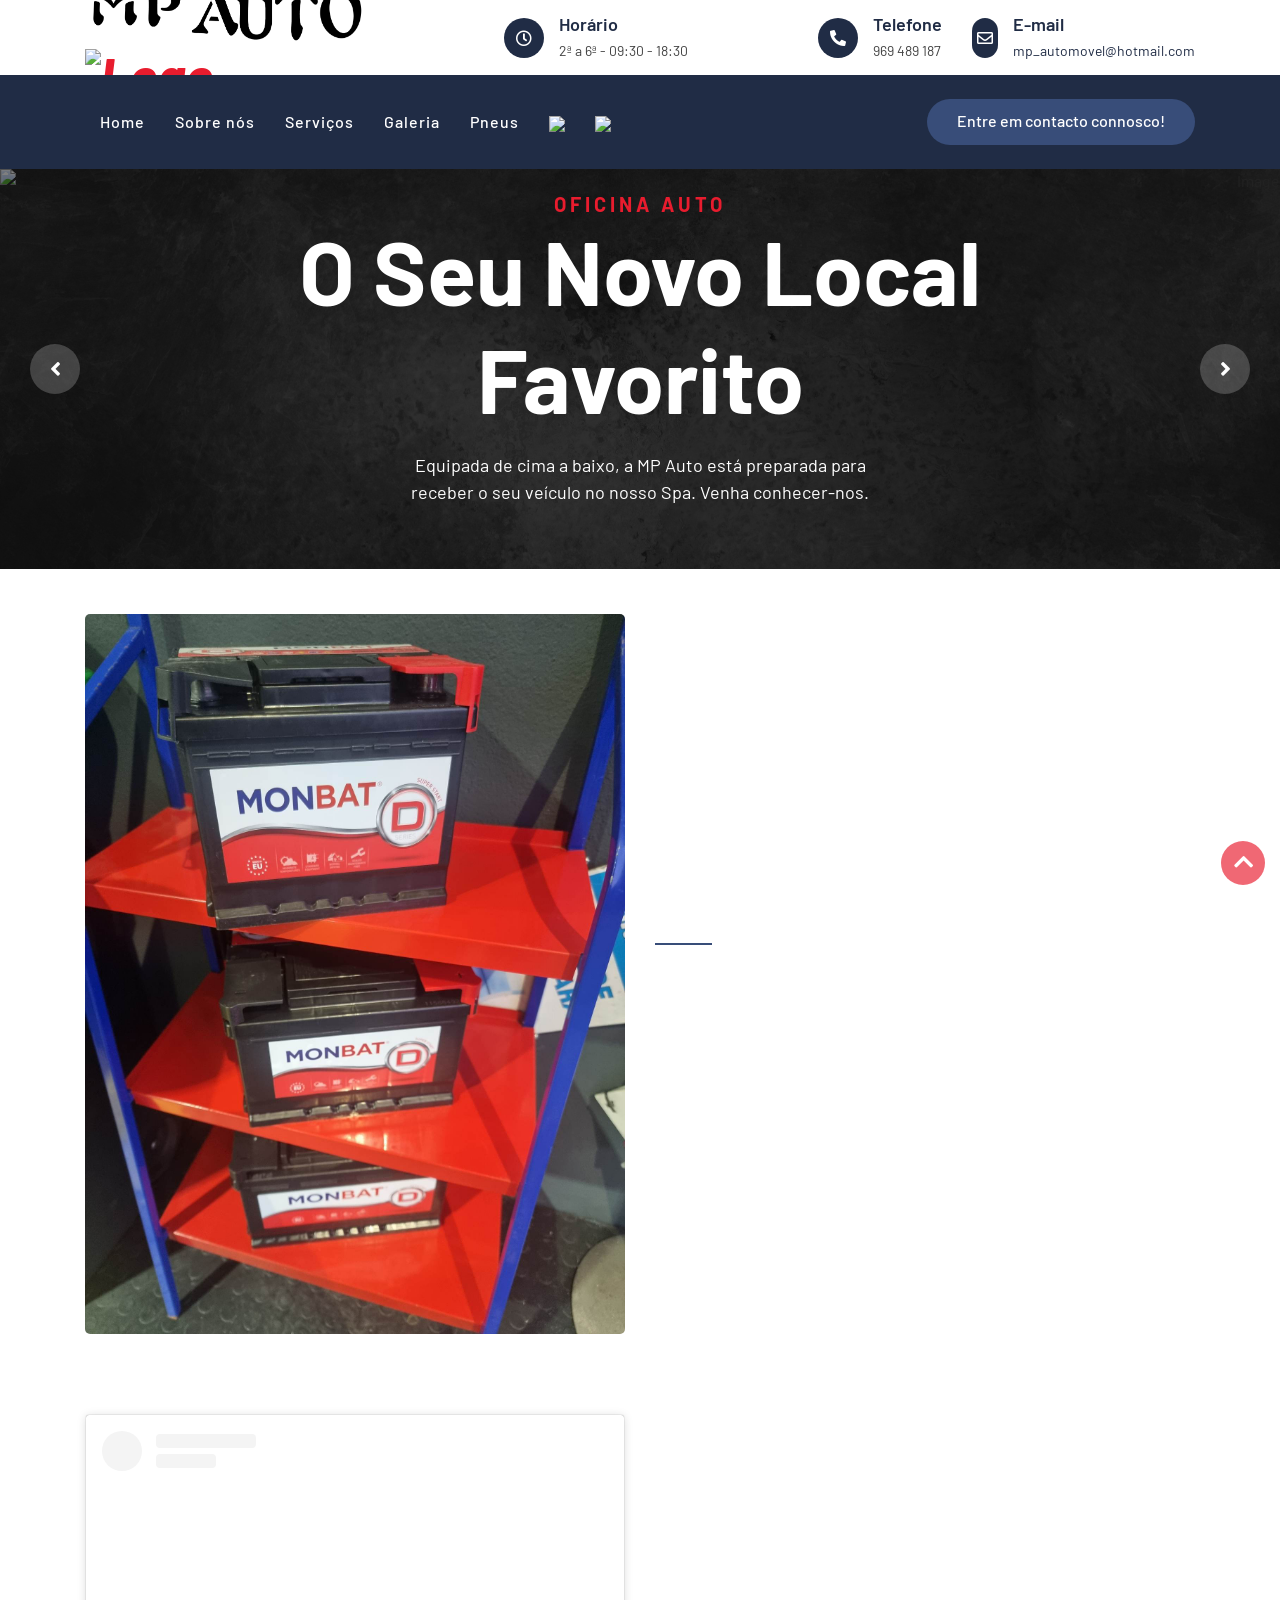
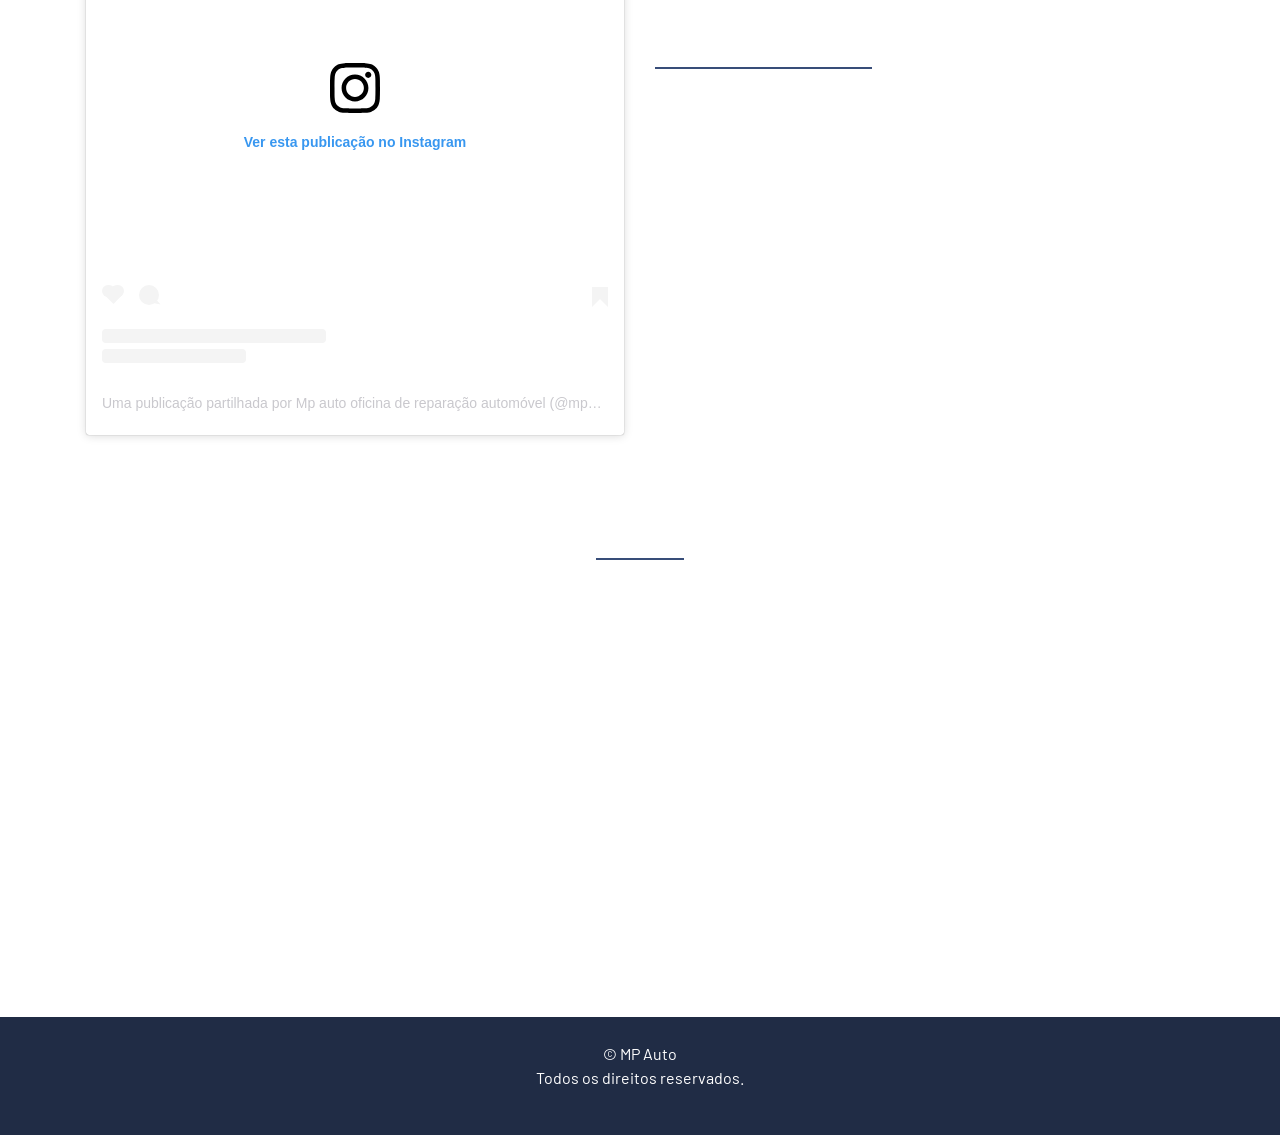
==== commit f2e59e27: "V2.1" ====
--- a/index.html
+++ b/index.html
@@ -1,188 +1,415 @@
 <!DOCTYPE html>
-<html lang="pt">
-
-<head class="frame">
-    <meta charset="UTF-8">
-    <meta name="viewport" content="width=device-width, initial-scale=1.0">
-    <title>MP Auto</title>
-    <link rel="stylesheet" href="css/index-css.css">
-    <link rel="icon" type="image/png" href="img/favicon.png" />
+<html lang="en">
+
+<head>
+    <meta charset="utf-8">
+    <title>MP Auto - Reparação automóvel</title>
+    <meta content="width=device-width, initial-scale=1.0" name="viewport">
+
+    <!-- Favicon -->
+    <link href="./img/favicon.png" rel="icon">
+
+    <!-- Google Font -->
+    <link href="https://fonts.googleapis.com/css2?family=Barlow:wght@400;500;600;700;800;900&display=swap" rel="stylesheet">
+
+    <!-- CSS Libraries -->
+    <link href="https://stackpath.bootstrapcdn.com/bootstrap/4.4.1/css/bootstrap.min.css" rel="stylesheet">
+    <link href="https://cdnjs.cloudflare.com/ajax/libs/font-awesome/5.10.0/css/all.min.css" rel="stylesheet">
+    <link href="lib/flaticon/font/flaticon.css" rel="stylesheet">
+    <link href="lib/animate/animate.min.css" rel="stylesheet">
+    <link href="lib/owlcarousel/assets/owl.carousel.min.css" rel="stylesheet">
+
+    <!-- Template Stylesheet -->
+    <link href="./css/style.css" rel="stylesheet">
 </head>
 
-<header class="frame">
-    <div class="container">
-        <a href="index.html" class="logo">
-            <img src="img/logo.png" alt="" width="400" />
-        </a>
-        <nav>
-            <ul>
-                <li><a href="index.html">Home</a></li>
-                <li>|</li>
-                <li><a href="galeria.html">Galeria</a></li>
-                <li>|</li>
-                <li><a href="servicos.html">Serviços</a></li>
-                <li>|</li>
-                <li><a href="pneus.html">Pneus</a></li>
-                <li>|</li>
-                <li><a href="contactos.html">Contactos</a></li>
-                <li>
-                    <a href="https://www.facebook.com/profile.php?id=100057649629969" class="social-logo">
-                        <img src="img/facebook.svg" alt="Facebook" width="30px" />
-                    </a>
-                </li>
-                <li>
-                    <a href="https://www.instagram.com/mpaut_o/" class="social-logo">
-                        <img src="img/instagram.svg" alt="Instagram" width="30px" />
-                    </a>
-                </li>
-            </ul>
-        </nav>
-    </div>
-</header>
-
 <body>
-    <section class="hero-bg">
-        <div>
-            <h1>Qualidade Excepcional.</h1>
-            <h2>Serviço Extraordinário</h2>
-            <img src="img/hero.jpg" alt="" class="responsive">
-        </div>
-    </section>
-
-    <!---->
-    <section class="promo">
-        <div>
-            <img src="img/promo.png" alt="" class="promo-img">
-        </div>
-    </section>
-
-    <section class="promo">
-        <div>
-            <img src="img/promo2.jpg" alt="" class="promo-img">
-        </div>
-    </section>
-
-    <section class="multimarca">
-        <div class="row">
-            <div class="column">
-                <img src="img/multimarca.png" alt="Oficina Multimarca" style="width:100%">
-            </div>
-            <div class="column">
-                <div class="multimarca-text">
-                    <h2>Oficina Multimarca</h2>
-                    <p>A nossa equipa de profissionais experientes está pronta para o ajudar e ao seu carro no que necessitar.</p>
-                </div>
-            </div>
-        </div>
-    </section>
-
-    <section class="multimarca">
-        <div class="row">
-            <div class="column">
-                <img src="img/castrol.jpg" alt="óleos Castrol" style="width:100%">
-            </div>
-            <div class="column">
-                <div class="multimarca-text">
-                    <h2>Os melhores óleos aos melhores preços</h2>
-                    <p>Lendários no mundo automóvel pelo sua "magia", os óleos Castrol são ideias para todas as aplicações mecânicas e para quem procura a melhor performance ao melhor preço. </p>
-                </div>
-            </div>
-        </div>
-    </section>
-
-    <section class="mimo">
-        <div class="row">
-            <div class="column">
-                <div class="mimo-text">
-                    <h2>Dê um mimo ao seu carro</h2>
-                    <p>A nossa oficina está preparada e equipada para realizar uma revisão e manutenção adaptadas às suas necessidades e às do seu carro.</p>
-                </div>
-            </div>
-            <div class="column">
-                <img src="img/mimo.jpg" alt="Dê um mimo ao seu carro" style="width:100%">
-            </div>
-        </div>
-    </section>
-
-
-    <section class="seguranca">
-        <div class="row">
-            <div class="column">
-                <img src="img/seguranca.png" alt="Polimento Faróis" style="width:100%">
-            </div>
-            <div class="column">
-                <div class="seguranca-text">
-                    <h2>A sua segurança é a nossa prioridade</h2>
-                    <p>Não deixe a revisão e manutenção do seu carro apenas para a altura da inspeção (IPO).</p>
-                    <p>Proteja-se a si e aos seus.</p>
-                    <a class="btn" href="servicos.html">Serviços</a>
-                </div>
-            </div>
-        </div>
-    </section>
-
-
-    <section class="pneu">
-        <div class="row">
-            <div class="column">
-                <div class="pneu-text">
-                    <h2>Encontre os sapatos perfeitos para o seu carro</h2>
-                    <p>Um atleta não quer correr de chinelos. O seu carro também não. <br>Entre em contacto connosco e juntos vamos descobrir o conjunto de pneus ideal para o seu carro.</p>
-                    <a class="btn" href="pneus.html">Tabela de Preços</a>
-                    <!--<img src="/img/pneus-logo.jpg" alt="">-->
-                </div>
-            </div>
-            <div class="column">
-                <img src="img/pneu2.jpg" alt="Encontre os sapatos perfeitos para o seu carro" style="width:100%">
-            </div>
-        </div>
-    </section>
-
-    <section class="marca">
-        <div class="row">
-            <div class="column">
-                <img src="img/marcas.jpg" alt="Diagonóstico Profissional" style="width:100%">
-            </div>
-            <div class="column">
-                <div class="marca-text">
-                    <h2>Diagonóstico Profissional</h2>
-                    <p>Todas as marcas numa só casa. Com a nossa equipa você e o seu veiculo estarão em boas mãos.</p>
-                </div>
-            </div>
-        </div>
-    </section>
-
-    <section class="repro">
-        <div class="row">
-            <div class="column">
-                <div class="repro-text">
-                    <h2>ReproDL</h2>
-                    <p>E porque ninguém vence sozinho, a MPAuto tornou-se parceira ReproDL. Com soluções de programação ECU para todo o tipo de viaturas soltamos a máquina que há dentro do seu carro para uma condução inesquecível</p>
-                    <a class="btn" href="https://www.facebook.com/EcuProgramingSolutions/">ReproDL - Facebook</a>
-                    <a class="btn" href="https://www.instagram.com/reprodl/">ReproDL - Instagram</a>
-                </div>
-            </div>
-            <div class="column">
-                <img src="img/reprodl.jpg" alt="Encontre os sapatos perfeitos para o seu carro" style="width:100%">
-            </div>
-        </div>
-    </section>
-
+    <!-- Top Bar Start -->
+    <div class="top-bar">
+        <div class="container">
+            <div class="row align-items-center">
+                <div class="col-lg-4 col-md-12">
+                    <div class="logo">
+                        <a href="./index.html">
+                            <h1><img src="./img/logo.png" alt="Logo"> <img src="./img/logo2.png" alt="Logo">
+                                <!--<span style="padding-top: 50px;">MP Auto</span>-->
+                            </h1>
+                        </a>
+                    </div>
+                </div>
+                <div class="col-lg-8 col-md-7 d-none d-lg-block">
+
+                    <div class="row">
+                        <div class="col-4">
+                            <div class="top-bar-item">
+                                <div class="top-bar-icon">
+                                    <i class="far fa-clock"></i>
+                                </div>
+                                <div class="top-bar-text">
+                                    <h3>Horário</h3>
+                                    <p>2ª a 6ª - 09:30 - 18:30</p>
+                                </div>
+                            </div>
+                        </div>
+
+                        <div class="col-4">
+                            <div class="top-bar-item">
+                                <div class="top-bar-icon">
+                                    <i class="fa fa-phone-alt"></i>
+                                </div>
+                                <div class="top-bar-text">
+                                    <h3>Telefone</h3>
+                                    <p>969 489 187</p>
+                                </div>
+                            </div>
+                        </div>
+
+                        <div class="col-4">
+                            <div class="top-bar-item">
+                                <div class="top-bar-icon">
+                                    <i class="far fa-envelope"></i>
+                                </div>
+                                <div class="top-bar-text">
+                                    <h3>E-mail</h3>
+                                    <p><a href="mailto:mp_automovel@hotmail.com">mp_automovel@hotmail.com</a></p>
+                                </div>
+                            </div>
+                        </div>
+                    </div>
+                </div>
+            </div>
+        </div>
+    </div>
+    <!-- Top Bar End -->
+
+    <!-- Nav Bar Start -->
+    <div class="nav-bar">
+        <div class="container">
+            <nav class="navbar navbar-expand-lg bg-dark navbar-dark">
+                <a href="#" class="navbar-brand">MENU</a>
+                <button type="button" class="navbar-toggler" data-toggle="collapse" data-target="#navbarCollapse">
+                    <span class="navbar-toggler-icon"></span>
+                </button>
+
+                <div class="collapse navbar-collapse justify-content-between" id="navbarCollapse">
+                    <div class="navbar-nav mr-auto">
+                        <a href="./index.html" class="nav-item nav-link">Home</a>
+                        <a href="./about.html" class="nav-item nav-link">Sobre nós</a>
+                        <a href="./service.html" class="nav-item nav-link">Serviços</a>
+                        <a href="./location.html" class="nav-item nav-link">Galeria</a>
+                        <a href="./price.html" class="nav-item nav-link">Pneus</a>
+                        <a href="https://www.facebook.com/profile.php?id=100057649629969" class="nav-item nav-link"><img src="./img/face.png"></a>
+                        <a href="https://www.instagram.com/mpaut_o/" class="nav-item nav-link"><img src="./img/instagram.png"></a>
+                    </div>
+                    <div class="ml-auto">
+                        <a class="btn btn-custom" href="./contact.html">Entre em contacto connosco!</a>
+                    </div>
+                </div>
+            </nav>
+        </div>
+    </div>
+    <!-- Nav Bar End -->
+
+
+    <!-- Carousel Start -->
+    <div class="carousel">
+        <div class="container-fluid">
+            <div class="owl-carousel">
+                <div class="carousel-item">
+                    <div class="carousel-img">
+                        <img src="./img/carousel-1.jpg" alt="Image">
+                    </div>
+                    <div class="carousel-text">
+                        <h3>Oficina Auto</h3>
+                        <h1>O seu novo local favorito</h1>
+                        <p>
+                            Equipada de cima a baixo, a MP Auto está preparada para receber o seu veículo no nosso Spa. Venha conhecer-nos.
+                        </p>
+                    </div>
+                </div>
+                <div class="carousel-item">
+                    <div class="carousel-img">
+                        <img src="./img/carousel-2.jpg" alt="Image">
+                    </div>
+                    <div class="carousel-text">
+                        <h3>Oficina Auto</h3>
+                        <h1>O seu novo local favorito</h1>
+                        <p>
+                            Equipada de cima a baixo, a MP Auto está preparada para receber o seu veículo no nosso Spa. Venha conhecer-nos.
+                        </p>
+                    </div>
+                </div>
+                <div class="carousel-item">
+                    <div class="carousel-img">
+                        <img src="./img/carousel-3.png" alt="Image">
+                    </div>
+                    <div class="carousel-text">
+                        <h3>Oficina Auto</h3>
+                        <h1>O seu novo local favorito</h1>
+                        <p>
+                            Equipada de cima a baixo, a MP Auto está preparada para receber o seu veículo no nosso Spa. Venha conhecer-nos.
+                        </p>
+                    </div>
+                </div>
+                <div class="carousel-item">
+                    <div class="carousel-img">
+                        <img src="./img/carousel-4.jpg" alt="Image">
+                    </div>
+                    <div class="carousel-text">
+                        <h3>Oficina Auto</h3>
+                        <h1>O seu novo local favorito</h1>
+                        <p>
+                            Equipada de cima a baixo, a MP Auto está preparada para receber o seu veículo no nosso Spa. Venha conhecer-nos.
+                        </p>
+                    </div>
+                </div>
+                <div class="carousel-item">
+                    <div class="carousel-img">
+                        <img src="./img/carrousel-5.jpg" alt="Image">
+                    </div>
+                    <div class="carousel-text">
+                        <h3>Oficina Auto</h3>
+                        <h1>O seu novo local favorito</h1>
+                        <p>
+                            Equipada de cima a baixo, a MP Auto está preparada para receber o seu veículo no nosso Spa. Venha conhecer-nos.
+                        </p>
+                    </div>
+                </div>
+                <div class="carousel-item">
+                    <div class="carousel-img">
+                        <img src="./img/carousel-6.jpg" alt="Image">
+                    </div>
+                    <div class="carousel-text">
+                        <h3>Oficina Auto</h3>
+                        <h1>O seu novo local favorito</h1>
+                        <p>
+                            Equipada de cima a baixo, a MP Auto está preparada para receber o seu veículo no nosso Spa. Venha conhecer-nos.
+                        </p>
+                    </div>
+                </div>
+                <div class="carousel-item">
+                    <div class="carousel-img">
+                        <img src="./img/carousel-7.jpg" alt="Image">
+                    </div>
+                    <div class="carousel-text">
+                        <h3>Oficina Auto</h3>
+                        <h1>O seu novo local favorito</h1>
+                        <p>
+                            Equipada de cima a baixo, a MP Auto está preparada para receber o seu veículo no nosso Spa. Venha conhecer-nos.
+                        </p>
+                    </div>
+                </div>
+                <div class="carousel-item">
+                    <div class="carousel-img">
+                        <img src="./img/carousel-8.png" alt="Image">
+                    </div>
+                    <div class="carousel-text">
+                        <h3>Oficina Auto</h3>
+                        <h1>O seu novo local favorito</h1>
+                        <p>
+                            Equipada de cima a baixo, a MP Auto está preparada para receber o seu veículo no nosso Spa. Venha conhecer-nos.
+                        </p>
+                    </div>
+                </div>
+            </div>
+        </div>
+    </div>
+    <!-- Carousel End -->
+
+    <!-- Promo Start -->
+    <div class="about">
+        <div class="container">
+            <div class="row align-items-center">
+                <div class="col-lg-6">
+                    <div class="about-img">
+                        <img src="./img/promo/baterias.jpg" alt="Image">
+                    </div>
+                </div>
+                <div class="col-lg-6">
+                    <div class="section-header text-left">
+                        <p>Promoção</p>
+                    </div>
+
+                    <div class="about-content">
+                        <p style="color:white">
+                            Dê uma nova faísca à sua viatura, a MP Auto oferece aos seus clientes 20% de desconto nas baterias.
+                        </p>
+                    </div>
+                </div>
+            </div>
+        </div>
+    </div>
+    <!-- About End -->
+
+
+    <!-- About Start -->
+    <div class="about">
+        <div class="container">
+            <div class="row align-items-center">
+                <div class="col-lg-6">
+                    <div class="about-img">
+                        <blockquote class="instagram-media" data-instgrm-permalink="https://www.instagram.com/reel/CpXlh1VKy4J/?utm_source=ig_embed&amp;utm_campaign=loading" data-instgrm-version="14" style=" background:#FFF; border:0; border-radius:3px; box-shadow:0 0 1px 0 rgba(0,0,0,0.5),0 1px 10px 0 rgba(0,0,0,0.15); margin: 1px; max-width:540px; min-width:326px; padding:0; width:99.375%; width:-webkit-calc(100% - 2px); width:calc(100% - 2px);">
+                            <div style="padding:16px;"> <a href="https://www.instagram.com/reel/CpXlh1VKy4J/?utm_source=ig_embed&amp;utm_campaign=loading" style=" background:#FFFFFF; line-height:0; padding:0 0; text-align:center; text-decoration:none; width:100%;" target="_blank">
+                                    <div style=" display: flex; flex-direction: row; align-items: center;">
+                                        <div style="background-color: #F4F4F4; border-radius: 50%; flex-grow: 0; height: 40px; margin-right: 14px; width: 40px;"></div>
+                                        <div style="display: flex; flex-direction: column; flex-grow: 1; justify-content: center;">
+                                            <div style=" background-color: #F4F4F4; border-radius: 4px; flex-grow: 0; height: 14px; margin-bottom: 6px; width: 100px;"></div>
+                                            <div style=" background-color: #F4F4F4; border-radius: 4px; flex-grow: 0; height: 14px; width: 60px;"></div>
+                                        </div>
+                                    </div>
+                                    <div style="padding: 19% 0;"></div>
+                                    <div style="display:block; height:50px; margin:0 auto 12px; width:50px;"><svg width="50px" height="50px" viewBox="0 0 60 60" version="1.1" xmlns="https://www.w3.org/2000/svg" xmlns:xlink="https://www.w3.org/1999/xlink">
+                                            <g stroke="none" stroke-width="1" fill="none" fill-rule="evenodd">
+                                                <g transform="translate(-511.000000, -20.000000)" fill="#000000">
+                                                    <g>
+                                                        <path d="M556.869,30.41 C554.814,30.41 553.148,32.076 553.148,34.131 C553.148,36.186 554.814,37.852 556.869,37.852 C558.924,37.852 560.59,36.186 560.59,34.131 C560.59,32.076 558.924,30.41 556.869,30.41 M541,60.657 C535.114,60.657 530.342,55.887 530.342,50 C530.342,44.114 535.114,39.342 541,39.342 C546.887,39.342 551.658,44.114 551.658,50 C551.658,55.887 546.887,60.657 541,60.657 M541,33.886 C532.1,33.886 524.886,41.1 524.886,50 C524.886,58.899 532.1,66.113 541,66.113 C549.9,66.113 557.115,58.899 557.115,50 C557.115,41.1 549.9,33.886 541,33.886 M565.378,62.101 C565.244,65.022 564.756,66.606 564.346,67.663 C563.803,69.06 563.154,70.057 562.106,71.106 C561.058,72.155 560.06,72.803 558.662,73.347 C557.607,73.757 556.021,74.244 553.102,74.378 C549.944,74.521 548.997,74.552 541,74.552 C533.003,74.552 532.056,74.521 528.898,74.378 C525.979,74.244 524.393,73.757 523.338,73.347 C521.94,72.803 520.942,72.155 519.894,71.106 C518.846,70.057 518.197,69.06 517.654,67.663 C517.244,66.606 516.755,65.022 516.623,62.101 C516.479,58.943 516.448,57.996 516.448,50 C516.448,42.003 516.479,41.056 516.623,37.899 C516.755,34.978 517.244,33.391 517.654,32.338 C518.197,30.938 518.846,29.942 519.894,28.894 C520.942,27.846 521.94,27.196 523.338,26.654 C524.393,26.244 525.979,25.756 528.898,25.623 C532.057,25.479 533.004,25.448 541,25.448 C548.997,25.448 549.943,25.479 553.102,25.623 C556.021,25.756 557.607,26.244 558.662,26.654 C560.06,27.196 561.058,27.846 562.106,28.894 C563.154,29.942 563.803,30.938 564.346,32.338 C564.756,33.391 565.244,34.978 565.378,37.899 C565.522,41.056 565.552,42.003 565.552,50 C565.552,57.996 565.522,58.943 565.378,62.101 M570.82,37.631 C570.674,34.438 570.167,32.258 569.425,30.349 C568.659,28.377 567.633,26.702 565.965,25.035 C564.297,23.368 562.623,22.342 560.652,21.575 C558.743,20.834 556.562,20.326 553.369,20.18 C550.169,20.033 549.148,20 541,20 C532.853,20 531.831,20.033 528.631,20.18 C525.438,20.326 523.257,20.834 521.349,21.575 C519.376,22.342 517.703,23.368 516.035,25.035 C514.368,26.702 513.342,28.377 512.574,30.349 C511.834,32.258 511.326,34.438 511.181,37.631 C511.035,40.831 511,41.851 511,50 C511,58.147 511.035,59.17 511.181,62.369 C511.326,65.562 511.834,67.743 512.574,69.651 C513.342,71.625 514.368,73.296 516.035,74.965 C517.703,76.634 519.376,77.658 521.349,78.425 C523.257,79.167 525.438,79.673 528.631,79.82 C531.831,79.965 532.853,80.001 541,80.001 C549.148,80.001 550.169,79.965 553.369,79.82 C556.562,79.673 558.743,79.167 560.652,78.425 C562.623,77.658 564.297,76.634 565.965,74.965 C567.633,73.296 568.659,71.625 569.425,69.651 C570.167,67.743 570.674,65.562 570.82,62.369 C570.966,59.17 571,58.147 571,50 C571,41.851 570.966,40.831 570.82,37.631"></path>
+                                                    </g>
+                                                </g>
+                                            </g>
+                                        </svg></div>
+                                    <div style="padding-top: 8px;">
+                                        <div style=" color:#3897f0; font-family:Arial,sans-serif; font-size:14px; font-style:normal; font-weight:550; line-height:18px;">Ver esta publicação no Instagram</div>
+                                    </div>
+                                    <div style="padding: 12.5% 0;"></div>
+                                    <div style="display: flex; flex-direction: row; margin-bottom: 14px; align-items: center;">
+                                        <div>
+                                            <div style="background-color: #F4F4F4; border-radius: 50%; height: 12.5px; width: 12.5px; transform: translateX(0px) translateY(7px);"></div>
+                                            <div style="background-color: #F4F4F4; height: 12.5px; transform: rotate(-45deg) translateX(3px) translateY(1px); width: 12.5px; flex-grow: 0; margin-right: 14px; margin-left: 2px;"></div>
+                                            <div style="background-color: #F4F4F4; border-radius: 50%; height: 12.5px; width: 12.5px; transform: translateX(9px) translateY(-18px);"></div>
+                                        </div>
+                                        <div style="margin-left: 8px;">
+                                            <div style=" background-color: #F4F4F4; border-radius: 50%; flex-grow: 0; height: 20px; width: 20px;"></div>
+                                            <div style=" width: 0; height: 0; border-top: 2px solid transparent; border-left: 6px solid #f4f4f4; border-bottom: 2px solid transparent; transform: translateX(16px) translateY(-4px) rotate(30deg)"></div>
+                                        </div>
+                                        <div style="margin-left: auto;">
+                                            <div style=" width: 0px; border-top: 8px solid #F4F4F4; border-right: 8px solid transparent; transform: translateY(16px);"></div>
+                                            <div style=" background-color: #F4F4F4; flex-grow: 0; height: 12px; width: 16px; transform: translateY(-4px);"></div>
+                                            <div style=" width: 0; height: 0; border-top: 8px solid #F4F4F4; border-left: 8px solid transparent; transform: translateY(-4px) translateX(8px);"></div>
+                                        </div>
+                                    </div>
+                                    <div style="display: flex; flex-direction: column; flex-grow: 1; justify-content: center; margin-bottom: 24px;">
+                                        <div style=" background-color: #F4F4F4; border-radius: 4px; flex-grow: 0; height: 14px; margin-bottom: 6px; width: 224px;"></div>
+                                        <div style=" background-color: #F4F4F4; border-radius: 4px; flex-grow: 0; height: 14px; width: 144px;"></div>
+                                    </div>
+                                </a>
+                                <p style=" color:#c9c8cd; font-family:Arial,sans-serif; font-size:14px; line-height:17px; margin-bottom:0; margin-top:8px; overflow:hidden; padding:8px 0 7px; text-align:center; text-overflow:ellipsis; white-space:nowrap;"><a href="https://www.instagram.com/reel/CpXlh1VKy4J/?utm_source=ig_embed&amp;utm_campaign=loading" style=" color:#c9c8cd; font-family:Arial,sans-serif; font-size:14px; font-style:normal; font-weight:normal; line-height:17px; text-decoration:none;" target="_blank">Uma publicação partilhada por Mp auto oficina de reparação automóvel (@mpaut_o)</a></p>
+                            </div>
+                        </blockquote>
+                        <script async src="//www.instagram.com/embed.js"></script>
+                    </div>
+                </div>
+                <div class="col-lg-6">
+                    <div class="section-header text-left">
+                        <p>Siga o nosso trabalho no instagram</p>
+                    </div>
+
+                    <div class="about-content">
+                        <p style="color:white">
+                            Nada como ver os profissionais a trabalhar para saber como a sua viatura vai ser tratada e acarinhada por nós. Siga-nos no instagram e acompanhe o nosso trabalho de perto.
+                        </p>
+                    </div>
+                </div>
+            </div>
+        </div>
+    </div>
+    <!-- About End -->
+
+
+    <!-- Service Start -->
+    <div class="service">
+        <div class="container home">
+            <div class="section-header text-center">
+                <p>O que fazemos?</p>
+                <h2>Todos os serviços numa só casa</h2>
+            </div>
+            <div class="row">
+                <div class="col-lg-3 col-md-6">
+                    <div class="service-item">
+                        <img src="./img/icons/maintenance.png" alt="Image">
+                        <h3>Reparação auto</h3>
+                    </div>
+                </div>
+                <div class="col-lg-3 col-md-6">
+                    <div class="service-item">
+                        <img src="./img/icons/car-insurance(1).png" alt="Image">
+                        <h3>Manutenção Certificada</h3>
+                    </div>
+                </div>
+                <div class="col-lg-3 col-md-6">
+                    <div class="service-item">
+                        <img src="./img/icons/cpu.png" alt="Image">
+                        <h3>Centralinas</h3>
+                    </div>
+                </div>
+                <div class="col-lg-3 col-md-6">
+                    <div class="service-item">
+                        <img src="./img/icons/wheel.png" alt="Image">
+                        <h3>Pneus</h3>
+                    </div>
+                </div>
+                <div class="col-lg-3 col-md-6">
+                    <div class="service-item">
+                        <img src="./img/icons/oil-change.png" alt="Image">
+                        <h3>Óleo</h3>
+                    </div>
+                </div>
+                <div class="col-lg-3 col-md-6">
+                    <div class="service-item">
+                        <img src="./img/icons/protection.png" alt="Image">
+                        <h3>Revisão</h3>
+                    </div>
+                </div>
+                <div class="col-lg-3 col-md-6">
+                    <div class="service-item">
+                        <img src="./img/icons/gear-shift.png" alt="Image">
+                        <h3>Caixas de Velocidades</h3>
+                    </div>
+                </div>
+                <div class="col-lg-3 col-md-6">
+                    <div class="service-item">
+                        <img src="./img/icons/car.png" alt="Image">
+                        <h3>Ar Condicionado</h3>
+                    </div>
+                </div>
+            </div>
+        </div>
+    </div>
+    <!-- Service End -->
+
+    <!-- Footer Start -->
+    <div class="footer">
+        <div class="container copyright">
+            <p>&copy; MP Auto</p>
+            <p>Todos os direitos reservados.</p>
+        </div>
+    </div>
+    <!-- Footer End -->
+
+    <!-- Back to top button -->
+    <a href="#" class="back-to-top"><i class="fa fa-chevron-up"></i></a>
+
+    <!-- Pre Loader -->
+    <div id="loader" class="show">
+        <div class="loader"></div>
+    </div>
+
+    <!-- JavaScript Libraries -->
+    <script src="https://code.jquery.com/jquery-3.4.1.min.js"></script>
+    <script src="https://stackpath.bootstrapcdn.com/bootstrap/4.4.1/js/bootstrap.bundle.min.js"></script>
+    <script src="./lib/easing/easing.min.js"></script>
+    <script src="./lib/owlcarousel/owl.carousel.min.js"></script>
+    <script src="./lib/waypoints/waypoints.min.js"></script>
+    <script src="./lib/counterup/counterup.min.js"></script>
+
+    <!-- Template Javascript -->
+    <script src="./js/main.js"></script>
 </body>
 
-<footer class="rodape">
-    <div class="footer">
-        <h3>
-            <p>Acompanhe o nosso trabalho nas redes sociais</p>
-        </h3>
-        <div class="social-footer">
-            <a href="https://www.facebook.com/profile.php?id=100057649629969">
-                <img src="img/facebook.svg" alt="Facebook" width="30px" /></a>
-            <a href="https://www.instagram.com/mpaut_o/">
-                <img src="img/instagram.svg" alt="Instagram" width="30px" /></a>
-        </div>
-    </div>
-</footer>
-<!---->
-
-</html>+</html>
+
+<style>
+    .about {
+        padding: 0px !important;
+        margin-bottom: 50px;
+    }
+</style>
--- a/lib/flaticon/font/flaticon.css
+++ b/lib/flaticon/font/flaticon.css
@@ -0,0 +1,42 @@
+	/*
+  	Flaticon icon font: Flaticon
+  	Creation date: 11/10/2020 08:08
+  	*/
+
+@font-face {
+  font-family: "Flaticon";
+  src: url("./Flaticon.eot");
+  src: url("./Flaticon.eot?#iefix") format("embedded-opentype"),
+       url("./Flaticon.woff2") format("woff2"),
+       url("./Flaticon.woff") format("woff"),
+       url("./Flaticon.ttf") format("truetype"),
+       url("./Flaticon.svg#Flaticon") format("svg");
+  font-weight: normal;
+  font-style: normal;
+}
+
+@media screen and (-webkit-min-device-pixel-ratio:0) {
+  @font-face {
+    font-family: "Flaticon";
+    src: url("./Flaticon.svg#Flaticon") format("svg");
+  }
+}
+
+[class^="flaticon-"]:before, [class*=" flaticon-"]:before,
+[class^="flaticon-"]:after, [class*=" flaticon-"]:after {   
+  font-family: Flaticon;
+        font-size: 20px;
+font-style: normal;
+margin-left: 20px;
+}
+
+.flaticon-car-wash-1:before { content: "\f100"; }
+.flaticon-car-service:before { content: "\f101"; }
+.flaticon-seat:before { content: "\f102"; }
+.flaticon-car-service-1:before { content: "\f103"; }
+.flaticon-car-wash:before { content: "\f104"; }
+.flaticon-brush:before { content: "\f105"; }
+.flaticon-vacuum-cleaner:before { content: "\f106"; }
+.flaticon-brush-1:before { content: "\f107"; }
+.flaticon-car-service-2:before { content: "\f108"; }
+.flaticon-car-service-3:before { content: "\f109"; }
--- a/css/style.css
+++ b/css/style.css
@@ -0,0 +1,2126 @@
+/*******************************/
+/********* General CSS *********/
+/*******************************/
+body {
+    color: #444444;
+    font-weight: 400;
+    /* background: red; */
+    background-image: url('~/img/bg.jpg');
+    background-repeat: no-repeat;
+    background-attachment: fixed;
+    background-size: cover;
+    font-family: 'Barlow', sans-serif;
+}
+
+h1,
+h2,
+h3,
+h4,
+h5,
+h6 {
+    color: #202C45;
+}
+
+a {
+    color: #202C45;
+    transition: .3s;
+}
+
+a:hover,
+a:active,
+a:focus {
+    color: #E81C2E;
+    outline: none;
+    text-decoration: none;
+}
+
+.btn.btn-custom {
+    padding: 10px 30px 12px 30px;
+    text-align: center;
+    font-size: 16px;
+    font-weight: 500;
+    color: #ffffff;
+    background: #384D79;
+    border: none;
+    border-radius: 60px;
+    box-shadow: inset 0 0 0 0 #202C45;
+    transition: ease-out 0.5s;
+    -webkit-transition: ease-out 0.5s;
+    -moz-transition: ease-out 0.5s;
+}
+
+.btn.btn-custom:hover {
+    color: #fff;
+    background: #202C45;
+    box-shadow: inset 200px 0 0 0 #202C45;
+}
+
+.btn:focus,
+.form-control:focus {
+    box-shadow: none;
+}
+
+.container-fluid {
+    max-width: 1366px;
+}
+
+[class^="flaticon-"]:before,
+[class*=" flaticon-"]:before,
+[class^="flaticon-"]:after,
+[class*=" flaticon-"]:after {
+    font-size: inherit;
+    margin-left: 0;
+}
+
+
+/**********************************/
+/****** Loader & Back to Top ******/
+/**********************************/
+#loader {
+    position: fixed;
+    top: 0;
+    right: 0;
+    bottom: 0;
+    left: 0;
+    display: flex;
+    align-items: center;
+    justify-content: center;
+    background: #ffffff;
+    opacity: 0;
+    visibility: hidden;
+    -webkit-transition: opacity .3s ease-out, visibility 0s linear .3s;
+    -o-transition: opacity .3s ease-out, visibility 0s linear .3s;
+    transition: opacity .3s ease-out, visibility 0s linear .3s;
+    z-index: 999;
+}
+
+#loader.show {
+    -webkit-transition: opacity .6s ease-out, visibility 0s linear 0s;
+    -o-transition: opacity .6s ease-out, visibility 0s linear 0s;
+    transition: opacity .6s ease-out, visibility 0s linear 0s;
+    visibility: visible;
+    opacity: 1;
+}
+
+#loader .loader {
+    position: relative;
+    width: 45px;
+    height: 45px;
+    border: 5px solid #dddddd;
+    border-top: 5px solid #E81C2E;
+    border-radius: 50%;
+    -webkit-animation: spin 2s linear infinite;
+    animation: spin 2s linear infinite;
+}
+
+@-webkit-keyframes spin {
+    0% {
+        -webkit-transform: rotate(0deg);
+    }
+
+    100% {
+        -webkit-transform: rotate(360deg);
+    }
+}
+
+@keyframes spin {
+    0% {
+        transform: rotate(0deg);
+    }
+
+    100% {
+        transform: rotate(360deg);
+    }
+}
+
+.back-to-top {
+    position: fixed;
+    display: none;
+    width: 44px;
+    height: 44px;
+    text-align: center;
+    line-height: 1;
+    font-size: 22px;
+    right: 15px;
+    bottom: 15px;
+    transition: .5s;
+    background: #E81C2E;
+    border-radius: 44px;
+    z-index: 9;
+}
+
+.back-to-top i {
+    color: #ffffff;
+    padding-top: 10px;
+}
+
+.back-to-top:hover {
+    background: #202C45;
+}
+
+
+/**********************************/
+/********** Top Bar CSS ***********/
+/**********************************/
+.top-bar {
+    position: relative;
+    height: 75px;
+    display: flex;
+    align-items: center;
+    background: #ffffff;
+}
+
+.top-bar .logo {
+    text-align: left;
+    overflow: hidden;
+}
+
+.top-bar .logo h1 {
+    margin: -4px 0 0 0;
+    color: #E81C2E;
+    font-size: 50px;
+    line-height: 50px;
+    font-weight: 800;
+    letter-spacing: 1px;
+    font-style: italic;
+}
+
+.top-bar .logo h1 span {
+    color: #202C45;
+}
+
+.top-bar .logo img {
+    max-width: 100%;
+    max-height: 60px;
+}
+
+.top-bar .top-bar-item {
+    display: flex;
+    align-items: center;
+    justify-content: flex-end;
+}
+
+.top-bar .top-bar-icon {
+    width: 40px;
+    height: 40px;
+    display: flex;
+    align-items: center;
+    justify-content: center;
+    background: #202C45;
+    border-radius: 40px;
+}
+
+.top-bar .top-bar-icon i {
+    margin: 0;
+    color: #ffffff;
+    font-size: 16px;
+}
+
+.top-bar .top-bar-text {
+    padding-left: 15px;
+}
+
+.top-bar .top-bar-text h3 {
+    margin: 0 0 5px 0;
+    font-size: 18px;
+    font-weight: 600;
+}
+
+.top-bar .top-bar-text p {
+    margin: 0;
+    font-size: 14px;
+    font-weight: 400;
+}
+
+@media (max-width: 991.98px) {
+    .top-bar .logo {
+        text-align: center;
+    }
+}
+
+
+/**********************************/
+/*********** Nav Bar CSS **********/
+/**********************************/
+.nav-bar {
+    position: relative;
+    background: #202C45;
+}
+
+.nav-bar.nav-sticky {
+    position: fixed;
+    width: 100%;
+    top: 0;
+    left: 0;
+    box-shadow: 0 2px 5px rgba(0, 0, 0, .3);
+    z-index: 999;
+}
+
+.nav-bar .navbar {
+    padding: 20px 0;
+    background: #202C45 !important;
+    transition: .3s;
+}
+
+.nav-bar.nav-sticky .navbar {
+    padding: 5px 0;
+}
+
+.navbar-dark .navbar-nav .nav-link,
+.navbar-dark .navbar-nav .nav-link:focus,
+.navbar-dark .navbar-nav .nav-link:hover,
+.navbar-dark .navbar-nav .nav-link.active {
+    color: #ffffff;
+    padding: 15px;
+    font-weight: 500;
+    letter-spacing: 1px;
+}
+
+.navbar-dark .navbar-nav .nav-link:hover,
+.navbar-dark .navbar-nav .nav-link.active {
+    color: #E81C2E;
+}
+
+.nav-bar .dropdown-menu {
+    margin-top: 0;
+    border: 0;
+    border-radius: 0;
+    background: #f8f9fa;
+}
+
+.nav-bar .btn.btn-custom {
+    color: #fff;
+    background: #384D79;
+    box-shadow: inset 0 0 0 0 #202C45;
+}
+
+.nav-bar .btn:hover {
+    color: #fff;
+    background: #384D79;
+    box-shadow: inset 200px 0 0 0 #202C45;
+    border: white 0.01px solid;
+}
+
+@media (min-width: 992px) {
+    .nav-bar .navbar-brand {
+        display: none;
+    }
+}
+
+@media (max-width: 991.98px) {
+
+    .navbar-dark .navbar-nav .nav-link,
+    .navbar-dark .navbar-nav .nav-link:focus,
+    .navbar-dark .navbar-nav .nav-link:hover,
+    .navbar-dark .navbar-nav .nav-link.active {
+        padding: 5px 0;
+    }
+
+    .nav-bar .dropdown-menu {
+        box-shadow: none;
+    }
+
+    .nav-bar .btn {
+        display: none;
+    }
+}
+
+
+/*******************************/
+/********** Hero CSS ***********/
+/*******************************/
+.carousel {
+    position: relative;
+    width: 100%;
+    min-height: 400px;
+    margin-bottom: 45px;
+    /* background: #ffffff; */
+
+    background-image: url('../img/bg.jpg');
+    background-repeat: no-repeat;
+    background-attachment: fixed;
+    background-size: cover;
+}
+
+.carousel .container-fluid {
+    padding: 0;
+}
+
+.carousel .carousel-item {
+    position: relative;
+    width: 100%;
+    min-height: 400px;
+    display: flex;
+    align-items: center;
+    justify-content: center;
+    flex-direction: column;
+}
+
+.carousel .carousel-img {
+    position: relative;
+    width: 100%;
+    height: 100%;
+    min-height: 400px;
+    text-align: right;
+    overflow: hidden;
+}
+
+.carousel .carousel-img::after {
+    position: absolute;
+    content: "";
+    top: 0;
+    right: 0;
+    bottom: 0;
+    left: 0;
+    background: rgba(0, 0, 0, .5);
+    z-index: 1;
+}
+
+.carousel .carousel-img img {
+    width: 100%;
+    height: 100%;
+    object-fit: cover;
+}
+
+.carousel .carousel-text {
+    position: absolute;
+    max-width: 992px;
+    padding: 0 15px;
+    text-align: center;
+    display: flex;
+    align-items: center;
+    justify-content: center;
+    flex-direction: column;
+    z-index: 2;
+}
+
+.carousel .carousel-text h3 {
+    color: #E81C2E;
+    font-size: 20px;
+    font-weight: 700;
+    letter-spacing: 4px;
+    text-transform: uppercase;
+    margin-bottom: 0px;
+}
+
+.carousel .carousel-text h1 {
+    color: #ffffff;
+    font-size: 90px;
+    font-weight: 700;
+    margin-bottom: 20px;
+    text-transform: capitalize;
+}
+
+.carousel .carousel-text p {
+    max-width: 500px;
+    color: #ffffff;
+    font-size: 18px;
+    margin-bottom: 40px;
+}
+
+.carousel .btn.btn-custom {
+    padding: 20px 45px 22px 45px;
+    color: #ffffff;
+}
+
+.carousel .btn.btn-custom:hover {
+    color: #E81C2E;
+}
+
+.carousel .owl-nav {
+    position: absolute;
+    width: 100%;
+    height: 50px;
+    top: calc(50% - 25px);
+    left: 0;
+    display: flex;
+    justify-content: space-between;
+    z-index: 9;
+}
+
+.carousel .owl-nav .owl-prev,
+.carousel .owl-nav .owl-next {
+    width: 50px;
+    height: 50px;
+    display: flex;
+    align-items: center;
+    justify-content: center;
+    color: #ffffff;
+    border-radius: 50px;
+    background: rgba(256, 256, 256, .2);
+    font-size: 22px;
+    transition: .5s;
+}
+
+.carousel .owl-nav .owl-prev {
+    margin-left: 30px;
+}
+
+.carousel .owl-nav .owl-next {
+    margin-right: 30px;
+}
+
+.carousel .owl-nav .owl-prev:hover,
+.carousel .owl-nav .owl-next:hover {
+    color: #ffffff;
+    background: #E81C2E;
+}
+
+.carousel .animated {
+    -webkit-animation-duration: 1s;
+    animation-duration: 1s;
+}
+
+@media (max-width: 991.98px) {
+    .carousel .carousel-text h3 {
+        margin-bottom: 5px;
+    }
+
+    .carousel .carousel-text h1 {
+        font-size: 60px;
+    }
+
+    .carousel .carousel-text p {
+        font-size: 16px;
+    }
+
+    .carousel .carousel-text .btn {
+        padding: 12px 30px;
+        font-size: 15px;
+        letter-spacing: 0;
+    }
+}
+
+@media (max-width: 767.98px) {
+    .carousel .carousel-text h3 {
+        font-size: 18px;
+        letter-spacing: 2px;
+        margin-bottom: 15px;
+    }
+
+    .carousel .carousel-text h1 {
+        font-size: 45px;
+    }
+
+    .carousel .carousel-text .btn {
+        padding: 10px 25px;
+        font-size: 15px;
+        letter-spacing: 0;
+    }
+}
+
+@media (max-width: 575.98px) {
+    .carousel .carousel-text h3 {
+        font-size: 14px;
+        letter-spacing: 1px;
+        margin-bottom: 10px;
+    }
+
+    .carousel .carousel-text h1 {
+        font-size: 30px;
+        margin-bottom: 15px;
+    }
+
+    .carousel .carousel-text p {
+        margin-bottom: 25px;
+    }
+
+    .carousel .carousel-text .btn {
+        padding: 8px 20px;
+        font-size: 14px;
+        letter-spacing: 0;
+    }
+}
+
+
+/*******************************/
+/******* Page Header CSS *******/
+/*******************************/
+.page-header {
+    position: relative;
+    padding: 30px 0;
+    text-align: center;
+    background: #202C45;
+    border-top: 1px dotted #ffffff;
+}
+
+.page-header h2 {
+    position: relative;
+    color: #ffffff;
+    font-size: 60px;
+    font-weight: 700;
+    margin-bottom: 20px;
+    padding-bottom: 5px;
+}
+
+.page-header h2::after {
+    position: absolute;
+    content: "";
+    width: 100px;
+    height: 2px;
+    left: calc(50% - 50px);
+    bottom: 0;
+    background: #ffffff;
+}
+
+.page-header a {
+    position: relative;
+    padding: 0 12px;
+    font-size: 22px;
+    color: #ffffff;
+}
+
+.page-header a:hover {
+    color: #E81C2E;
+}
+
+.page-header a::after {
+    position: absolute;
+    content: "/";
+    width: 8px;
+    height: 8px;
+    top: -2px;
+    right: -7px;
+    text-align: center;
+    color: #ffffff;
+}
+
+.page-header a:last-child::after {
+    display: none;
+}
+
+@media (max-width: 991.98px) {
+    .page-header {
+        padding: 60px 0;
+    }
+
+    .page-header h2 {
+        font-size: 45px;
+    }
+
+    .page-header a {
+        font-size: 20px;
+    }
+}
+
+@media (max-width: 767.98px) {
+    .page-header {
+        padding: 45px 0;
+    }
+
+    .page-header h2 {
+        font-size: 35px;
+    }
+
+    .page-header a {
+        font-size: 18px;
+    }
+}
+
+
+/*******************************/
+/******* Section Header ********/
+/*******************************/
+.section-header {
+    position: relative;
+    width: 100%;
+    max-width: 700px;
+    margin: 0 auto 45px auto;
+}
+
+.section-header p {
+    display: inline-block;
+    margin-bottom: 10px;
+    padding-bottom: 5px;
+    position: relative;
+    font-size: 16px;
+    font-weight: 700;
+    letter-spacing: 4px;
+    text-transform: uppercase;
+    color: #fff;
+}
+
+.section-header p::after {
+    position: absolute;
+    content: "";
+    width: 50%;
+    height: 2px;
+    left: 25%;
+    bottom: 0;
+    background: #384D79;
+}
+
+.section-header.text-left p::after {
+    left: 0;
+}
+
+.section-header.text-right p::after {
+    left: 50%;
+}
+
+.section-header h2 {
+    margin: 0;
+    font-size: 45px;
+    font-weight: 700;
+    text-transform: capitalize;
+    color: #fff;
+}
+
+@media (max-width: 991.98px) {
+    .section-header h2 {
+        font-size: 45px;
+    }
+}
+
+@media (max-width: 767.98px) {
+    .section-header h2 {
+        font-size: 40px;
+    }
+}
+
+@media (max-width: 575.98px) {
+    .section-header h2 {
+        font-size: 35px;
+    }
+}
+
+
+/*******************************/
+/********** About CSS **********/
+/*******************************/
+.about {
+    position: relative;
+    width: 100%;
+    padding: 45px 0 15px 0;
+}
+
+.about .section-header {
+    margin-bottom: 30px;
+    margin-left: 0;
+}
+
+.about .about-img img {
+    width: 100%;
+    border-radius: 5px;
+    margin-bottom: 30px;
+}
+
+.about .about-content {
+    margin-bottom: 30px;
+}
+
+.about-content p {
+    color: white;
+}
+
+.about .about-content ul {
+    margin: 0;
+    padding: 0;
+    list-style: none;
+    margin-bottom: 25px;
+    color: white
+}
+
+.about .about-content ul li {
+    margin-bottom: 5px;
+}
+
+.about .about-content ul li i {
+    margin-right: 8px;
+    color: #E81C2E;
+}
+
+
+/*******************************/
+/********* Service CSS *********/
+/*******************************/
+.service {
+    position: relative;
+    width: 100%;
+    padding: 45px 0 0 0;
+}
+
+.service .service-item {
+    position: relative;
+    width: 100%;
+    display: flex;
+    flex-direction: column;
+    margin-bottom: 45px;
+}
+
+.service .service-item i {
+    color: #202C45;
+    font-size: 75px;
+    line-height: 75px;
+    margin-bottom: 20px;
+}
+
+.service .service-item [class^="flaticon-"]::before {
+    margin: 0;
+    font-size: 60px;
+    line-height: 60px;
+    background-image: linear-gradient(white, white);
+    -webkit-background-clip: text;
+    -webkit-text-fill-color: transparent;
+    transition: .5s;
+}
+
+.service .service-item h3 {
+    margin-bottom: 10px;
+    font-size: 20px;
+    font-weight: 700;
+    letter-spacing: 1px;
+}
+
+.service .service-item p {
+    margin: 0;
+}
+
+.service .container h3 {
+    color: white;
+    text-align: center;
+}
+
+.service .container p {
+    color: white;
+}
+
+.service .home img {
+    width: 75px;
+    height: 75px;
+    margin-bottom: 20px;
+    margin-left: auto;
+    margin-right: auto;
+}
+
+
+/*******************************/
+/********** Facts CSS **********/
+/*******************************/
+.facts {
+    position: relative;
+    width: 100%;
+    min-height: 400px;
+    margin: 45px 0;
+    display: flex;
+    align-items: center;
+    background: #202C45;
+}
+
+.facts .facts-item {
+    display: flex;
+    flex-direction: row;
+    margin: 25px 0;
+}
+
+.facts .facts-item i {
+    margin-top: 15px;
+    font-size: 45px;
+    color: #E81C2E;
+}
+
+.facts .facts-text {
+    padding-left: 20px;
+}
+
+.facts .facts-text h3 {
+    position: relative;
+    display: inline-block;
+    color: #ffffff;
+    font-size: 60px;
+    font-weight: 700;
+}
+
+.facts .facts-text h3::after {
+    position: absolute;
+    content: "\f067";
+    top: 0px;
+    right: -25px;
+    color: #ffffff;
+    font-size: 25px;
+    font-family: "Font Awesome 5 Free";
+    font-weight: 900;
+}
+
+.facts .facts-text p {
+    color: #ffffff;
+    font-size: 18px;
+    font-weight: 500;
+    margin: 0;
+}
+
+
+/*******************************/
+/********* Pricing CSS *********/
+/*******************************/
+.price {
+    position: relative;
+    width: 100%;
+    padding: 45px 0 15px 0;
+}
+
+.price .row {
+    padding: 0 15px;
+}
+
+.price .col-md-4 {
+    padding: 0;
+}
+
+.price .price-item {
+    position: relative;
+    margin-bottom: 30px;
+    background: #ffffff;
+    border-radius: 5px;
+    text-align: center;
+}
+
+.price .featured-item {
+    box-shadow: 0 0 30px rgba(0, 0, 0, .2);
+    z-index: 1;
+}
+
+.price .price-header {
+    padding: 45px 0 30px 0;
+}
+
+.price .price-header h3 {
+    font-size: 20px;
+    font-weight: 700;
+    letter-spacing: 2px;
+    text-transform: uppercase;
+}
+
+.price .price-header h2 {
+    display: flex;
+    align-items: flex-start;
+    justify-content: center;
+    font-size: 60px;
+    font-weight: 700;
+    letter-spacing: 5px;
+}
+
+.price .price-header h2 span {
+    font-size: 25px;
+    line-height: 55px;
+}
+
+.price .price-item.featured-item h2,
+.price .price-item.featured-item h3 {
+    color: #E81C2E;
+}
+
+.price .price-body {
+    padding: 0 0 20px 0;
+}
+
+.price .price-body ul {
+    margin: 0;
+    padding: 0;
+    list-style: none;
+}
+
+.price .price-body ul li {
+    padding: 0 0 15px 0;
+}
+
+.price .price-body ul li i {
+    margin-right: 10px;
+}
+
+.price .price-body ul li i.fa-check-circle {
+    color: #39B972;
+}
+
+.price .price-body ul li i.fa-times-circle {
+    color: #cccccc;
+}
+
+.price .price-item .price-footer {
+    padding-bottom: 45px;
+}
+
+.price .price-item .price-footer .btn.btn-custom {
+    color: #E81C2E;
+    background: #202C45;
+    box-shadow: inset 0 0 0 0 #E81C2E;
+}
+
+.price .price-item .price-footer .btn.btn-custom:hover {
+    color: #ffffff;
+    background: #E81C2E;
+    box-shadow: inset 200px 0 0 0 #E81C2E;
+}
+
+.price .price-item.featured-item .price-footer .btn.btn-custom {
+    color: #ffffff;
+    background: #E81C2E;
+    box-shadow: inset 0 0 0 0 #202C45;
+}
+
+.price .price-item.featured-item .price-footer .btn.btn-custom:hover {
+    color: #E81C2E;
+    background: #202C45;
+    box-shadow: inset 200px 0 0 0 #202C45;
+}
+
+
+/*******************************/
+/******** Location CSS *********/
+/*******************************/
+.location {
+    position: relative;
+    width: 100%;
+    padding: 45px 0;
+}
+
+.location .location-item {
+    display: flex;
+    margin-bottom: 30px;
+}
+
+.location .location-item i {
+    padding-top: 3px;
+    font-size: 30px;
+    color: #E81C2E;
+}
+
+.location .location-text {
+    padding-left: 15px;
+}
+
+.location .location-text h3 {
+    font-size: 18px;
+    font-weight: 700;
+}
+
+.location .location-text p {
+    margin-bottom: 5px;
+}
+
+.location .location-text p strong {
+    margin-right: 5px;
+    font-weight: 600;
+}
+
+.location .location-form {
+    padding: 45px 30px;
+    background: #E81C2E;
+    border-radius: 5px;
+}
+
+.location .location-form h3 {
+    color: #ffffff;
+    font-size: 25px;
+    font-weight: 700;
+    margin-bottom: 25px;
+}
+
+.location .location-form .control-group {
+    margin-bottom: 15px;
+}
+
+.location .location-form .form-control {
+    height: 45px;
+    color: #ffffff;
+    padding: 0 15px;
+    border-radius: 5px;
+    border: 1px solid #ffffff;
+    background: transparent;
+}
+
+.location .location-form textarea.form-control {
+    height: 120px;
+    padding: 15px;
+}
+
+.location .location-form .form-control::placeholder {
+    color: #ffffff;
+    opacity: 1;
+}
+
+.location .location-form .form-control:-ms-input-placeholder,
+.location .location-form .form-control::-ms-input-placeholder {
+    color: #ffffff;
+}
+
+.location .location-form .btn.btn-custom {
+    width: 100%;
+    color: #E81C2E;
+    background: #ffffff;
+    box-shadow: inset 0 0 0 0 #202C45;
+}
+
+.location .location-form .btn.btn-custom:hover {
+    color: #ffffff;
+    background: #E81C2E;
+    box-shadow: inset 400px 0 0 0 #202C45;
+}
+
+@media(min-width: 576px) and (max-width: 991.89px) {
+    .location .location-form .btn.btn-custom:hover {
+        box-shadow: inset 650px 0 0 0 #202C45;
+    }
+}
+
+
+/*******************************/
+/*********** Team CSS **********/
+/*******************************/
+.team {
+    position: relative;
+    width: 100%;
+    padding: 45px 0 15px 0;
+}
+
+.team .team-item {
+    position: relative;
+    margin-bottom: 30px;
+}
+
+.team .team-img {
+    position: relative;
+    border-radius: 5px 5px 0 0;
+    overflow: hidden;
+}
+
+.team .team-img img {
+    width: 100%;
+    transition: .3s;
+}
+
+.team .team-item:hover img {
+    transform: scale(1.1);
+}
+
+.team .team-text {
+    position: relative;
+    width: 100%;
+    padding: 35px 30px 30px 30px;
+    text-align: center;
+    background: #202C45;
+    border-radius: 0 0 5px 5px;
+    transition: .5s;
+}
+
+.team .team-item:hover .team-text {
+    background: #E81C2E;
+}
+
+.team .team-text h2 {
+    color: #ffffff;
+    font-size: 20px;
+    font-weight: 600;
+    letter-spacing: 1px;
+    margin-bottom: 10px;
+}
+
+.team .team-text p {
+    margin: 0;
+    color: #ffffff;
+}
+
+.team .team-social {
+    position: absolute;
+    width: 100%;
+    height: 40px;
+    top: -20px;
+    left: 0;
+    text-align: center;
+    font-size: 0;
+}
+
+.team .team-social a {
+    display: inline-block;
+    width: 40px;
+    height: 40px;
+    margin: 0 3px;
+    padding: 7px 0;
+    text-align: center;
+    font-size: 16px;
+    color: #ffffff;
+    background: #202C45;
+    border-radius: 40px;
+    transition: .5s;
+}
+
+.team .team-item:hover .team-social a {
+    background: #E81C2E;
+}
+
+.team .team-social a:hover {
+    color: #202C45;
+}
+
+
+/*******************************/
+/******* Testimonial CSS *******/
+/*******************************/
+.testimonial {
+    position: relative;
+    width: 100%;
+    padding: 45px 0;
+}
+
+.testimonial .testimonials-carousel {
+    position: relative;
+    width: calc(100% + 30px);
+    margin: 0 -15px;
+}
+
+.testimonial .testimonial-item {
+    position: relative;
+    width: 100%;
+    padding: 0 15px;
+    display: flex;
+}
+
+.testimonial .testimonial-item img {
+    width: 80px;
+    height: 80px;
+    border-radius: 80px;
+    transform: scale(.8);
+    transition: 2s;
+}
+
+.testimonial .owl-item.center .testimonial-item img {
+    transform: scale(1);
+}
+
+.testimonial .testimonial-text {
+    width: calc(100% - 100px);
+    padding-left: 20px;
+}
+
+.testimonial .testimonial-text h3 {
+    font-size: 18px;
+    font-weight: 700;
+    letter-spacing: 1px;
+    margin-bottom: 5px;
+}
+
+.testimonial .testimonial-text h4 {
+    color: #777777;
+    font-size: 15px;
+    font-weight: 400;
+    font-style: italic;
+    margin-bottom: 10px;
+}
+
+.testimonial .testimonial-text p {
+    margin: 0;
+}
+
+.testimonial .testimonial-text p::before {
+    content: "\f10d";
+    font-size: 25px;
+    font-family: "Font Awesome 5 Free";
+    font-weight: 900;
+    color: #E81C2E;
+    margin-right: 10px;
+}
+
+.testimonial .owl-dots {
+    margin-top: 15px;
+    text-align: center;
+}
+
+.testimonial .owl-dot {
+    display: inline-block;
+    margin: 0 5px;
+    width: 12px;
+    height: 12px;
+    border-radius: 10px;
+    background: #dddddd;
+}
+
+.testimonial .owl-dot.active {
+    background: #E81C2E;
+}
+
+
+/*******************************/
+/*********** Blog CSS **********/
+/*******************************/
+.blog {
+    position: relative;
+    width: 100%;
+    padding: 45px 0 0 0;
+}
+
+.blog .blog-item {
+    margin-bottom: 45px;
+}
+
+.blog .blog-img {
+    position: relative;
+    width: 100%;
+}
+
+.blog .blog-img img {
+    width: 100%;
+    border-radius: 5px;
+}
+
+.blog .meta-date {
+    position: absolute;
+    width: 70px;
+    height: 70px;
+    bottom: 10%;
+    left: calc(50% - 35px);
+    display: flex;
+    align-items: center;
+    justify-content: center;
+    flex-direction: column;
+    border-radius: 70px;
+    background: #202C45;
+    color: #ffffff;
+    opacity: 0;
+    transition: .5s;
+}
+
+.blog .meta-date span {
+    font-size: 14px;
+    font-weight: 400;
+    letter-spacing: 1px;
+}
+
+.blog .meta-date strong {
+    font-size: 16px;
+    font-weight: 700;
+    line-height: 16px;
+    letter-spacing: 3px;
+    text-transform: uppercase;
+}
+
+.blog .blog-item:hover .meta-date {
+    bottom: calc(50% - 35px);
+    opacity: 1;
+}
+
+.blog .blog-text {
+    padding: 25px 0 20px 0;
+}
+
+.blog .blog-text h3 {
+    font-size: 22px;
+    font-weight: 700;
+}
+
+.blog .blog-text h3 a {
+    color: #202C45;
+}
+
+.blog .blog-text h3 a:hover {
+    color: #E81C2E;
+}
+
+.blog .blog-text p {
+    margin: 0;
+}
+
+.blog .blog-meta {
+    display: flex;
+}
+
+.blog .blog-meta p {
+    margin: 0;
+    font-size: 14px;
+    line-height: 14px;
+    padding: 0 10px;
+    border-right: 1px solid rgba(0, 0, 0, .15);
+}
+
+.blog .blog-meta p:first-child {
+    padding-left: 0;
+}
+
+.blog .blog-meta p:last-child {
+    padding-right: 0;
+    border: none;
+}
+
+.blog .blog-meta i {
+    color: #999999;
+    margin-right: 5px;
+}
+
+.blog .blog-meta a {
+    color: #999999;
+}
+
+.blog .blog-meta a:hover {
+    color: #E81C2E;
+}
+
+.blog .pagination {
+    margin-bottom: 15px;
+}
+
+.blog .pagination .page-link {
+    color: #202C45;
+    border-radius: 0;
+    border-color: #202C45;
+}
+
+.blog .pagination .page-link:hover,
+.blog .pagination .page-item.active .page-link {
+    color: #E81C2E;
+    background: #202C45;
+}
+
+.blog .pagination .disabled .page-link {
+    color: #999999;
+}
+
+
+/*******************************/
+/********* Contact CSS *********/
+/*******************************/
+.contact {
+    position: relative;
+    width: 100%;
+    padding: 45px 0;
+}
+
+.contact .contact-info {
+    width: 100%;
+    margin-bottom: 45px;
+    padding: 35px 30px 10px 30px;
+    border-radius: 5px;
+    background: #202C45;
+
+}
+
+.contact .contact-info h2 {
+    color: #ffffff;
+    font-size: 25px;
+    font-weight: 700;
+    margin-bottom: 30px;
+}
+
+.contact .contact-info-item {
+    display: flex;
+    align-items: center;
+    justify-content: flex-start;
+    margin-bottom: 30px;
+}
+
+.contact .contact-info-icon {
+    width: 50px;
+    height: 50px;
+    display: flex;
+    align-items: center;
+    justify-content: center;
+    background: #ffffff;
+    border-radius: 50px;
+}
+
+.contact .contact-info-icon i {
+    margin: 0;
+    color: #202C45;
+    font-size: 16px;
+}
+
+.contact .contact-info-text {
+    padding-left: 20px;
+}
+
+.contact .contact-info-text h3 {
+    margin: 0 0 5px 0;
+    color: #ffffff;
+    font-size: 18px;
+    font-weight: 700;
+    letter-spacing: 1px;
+}
+
+.contact .contact-info-text p {
+    margin: 0;
+    color: #ffffff;
+    font-size: 16px;
+    font-weight: 500;
+}
+
+.contact .contact-form {
+    position: relative;
+    width: 100%;
+    margin-bottom: 45px;
+}
+
+.contact .contact-form input {
+    padding: 15px;
+    border-radius: 5px;
+    border: 1px solid #202C45;
+}
+
+.contact .contact-form textarea {
+    height: 200px;
+    padding: 8px 15px;
+    border-radius: 5px;
+    border: 1px solid #202C45;
+}
+
+.contact .help-block ul {
+    margin: 0;
+    padding: 0;
+    list-style-type: none;
+}
+
+.contact iframe {
+    width: 100%;
+    height: 400px;
+    border-radius: 5px;
+}
+
+
+/*******************************/
+/******* Single Post CSS *******/
+/*******************************/
+.single {
+    position: relative;
+    padding: 45px 0;
+}
+
+.single .single-content {
+    position: relative;
+    margin-bottom: 30px;
+    overflow: hidden;
+}
+
+.single .single-content img {
+    margin-bottom: 20px;
+    width: 100%;
+    border-radius: 5px;
+}
+
+.single .single-tags {
+    margin: -5px -5px 41px -5px;
+    font-size: 0;
+}
+
+.single .single-tags a {
+    margin: 5px;
+    display: inline-block;
+    padding: 7px 15px;
+    font-size: 14px;
+    font-weight: 500;
+    color: #202C45;
+    border: 1px solid #202C45;
+    border-radius: 5px;
+}
+
+.single .single-tags a:hover {
+    color: #ffffff;
+    background: #E81C2E;
+    border-color: #E81C2E;
+}
+
+.single .single-bio {
+    padding: 30px;
+    background: #202C45;
+    display: flex;
+    align-items: center;
+    justify-content: center;
+    flex-direction: column;
+    border-radius: 5px;
+}
+
+.single .single-bio-img {
+    width: 100%;
+    max-width: 115px;
+    padding: 15px;
+    background: #ffffff;
+    border-radius: 100px;
+    margin-bottom: 20px;
+}
+
+.single .single-bio-img img {
+    width: 100%;
+    border-radius: 100px;
+}
+
+.single .single-bio-text {
+    text-align: center;
+}
+
+.single .single-bio-text h3 {
+    color: #ffffff;
+    font-size: 20px;
+    font-weight: 700;
+    letter-spacing: 1px;
+}
+
+.single .single-bio-text p {
+    color: #ffffff;
+    margin: 0;
+}
+
+.single .single-bio-social {
+    margin-top: 20px;
+    display: flex;
+}
+
+.single .single-bio-social a {
+    width: 40px;
+    height: 40px;
+    display: flex;
+    align-items: center;
+    justify-content: center;
+    color: #202C45;
+    background: #ffffff;
+    border-radius: 40px;
+    margin-right: 5px;
+    transition: .5s;
+}
+
+.single .single-bio-social a:last-child {
+    margin: 0;
+}
+
+.single .single-bio-social a:hover {
+    color: #ffffff;
+    background: #E81C2E;
+}
+
+.single .single-related {
+    margin-bottom: 45px;
+}
+
+.single .single-related h2 {
+    font-size: 30px;
+    font-weight: 700;
+    margin-bottom: 25px;
+}
+
+.single .related-slider {
+    position: relative;
+    margin: 0 -15px;
+    width: calc(100% + 30px);
+}
+
+.single .related-slider .post-item {
+    margin: 0 15px;
+}
+
+.single .post-item {
+    display: flex;
+    align-items: center;
+    margin-bottom: 15px;
+}
+
+.single .post-item .post-img {
+    width: 100%;
+    max-width: 80px;
+}
+
+.single .post-item .post-img img {
+    width: 100%;
+    border-radius: 5px;
+}
+
+.single .post-item .post-text {
+    padding-left: 15px;
+}
+
+.single .post-item .post-text a {
+    font-size: 17px;
+    font-weight: 500;
+}
+
+.single .post-item .post-text a:hover {
+    color: #E81C2E;
+}
+
+.single .post-item .post-meta {
+    display: flex;
+    margin-top: 8px;
+}
+
+.single .post-item .post-meta p {
+    display: inline-block;
+    margin: 0;
+    padding: 0 3px;
+    font-size: 14px;
+    font-weight: 400;
+    font-style: italic;
+}
+
+.single .post-item .post-meta p a {
+    margin-left: 5px;
+    color: #777777;
+    font-size: 14px;
+    font-weight: 400;
+    font-style: normal;
+}
+
+.single .related-slider .owl-nav {
+    position: absolute;
+    width: 90px;
+    top: -55px;
+    right: 15px;
+    display: flex;
+}
+
+.single .related-slider .owl-nav .owl-prev,
+.single .related-slider .owl-nav .owl-next {
+    margin-left: 15px;
+    width: 30px;
+    height: 30px;
+    display: flex;
+    align-items: center;
+    justify-content: center;
+    color: #ffffff;
+    background: #202C45;
+    border-radius: 5px;
+    font-size: 16px;
+    transition: .3s;
+}
+
+.single .related-slider .owl-nav .owl-prev:hover,
+.single .related-slider .owl-nav .owl-next:hover {
+    color: #ffffff;
+    background: #E81C2E;
+}
+
+.single .single-comment {
+    position: relative;
+    margin-bottom: 45px;
+}
+
+.single .single-comment h2 {
+    font-size: 30px;
+    font-weight: 700;
+    margin-bottom: 25px;
+}
+
+.single .comment-list {
+    list-style: none;
+    padding: 0;
+}
+
+.single .comment-child {
+    list-style: none;
+}
+
+.single .comment-body {
+    display: flex;
+    margin-bottom: 30px;
+}
+
+.single .comment-img {
+    width: 60px;
+}
+
+.single .comment-img img {
+    width: 100%;
+    border-radius: 60px;
+}
+
+.single .comment-text {
+    padding-left: 15px;
+    width: calc(100% - 60px);
+}
+
+.single .comment-text h3 {
+    font-size: 20px;
+    font-weight: 600;
+    margin-bottom: 3px;
+}
+
+.single .comment-text span {
+    display: block;
+    font-size: 14px;
+    font-weight: 500;
+    margin-bottom: 5px;
+}
+
+.single .comment-text .btn {
+    padding: 3px 10px;
+    font-size: 14px;
+    font-weight: 500;
+    color: #202C45;
+    background: #dddddd;
+    border-radius: 5px;
+}
+
+.single .comment-text .btn:hover {
+    color: #ffffff;
+    background: #E81C2E;
+}
+
+.single .comment-form {
+    position: relative;
+}
+
+.single .comment-form h2 {
+    font-size: 30px;
+    font-weight: 700;
+    margin-bottom: 25px;
+}
+
+.single .comment-form form {
+    padding: 30px;
+    background: #f3f6ff;
+    border-radius: 5px;
+}
+
+.single .comment-form form .form-group:last-child {
+    margin: 0;
+}
+
+.single .comment-form input,
+.single .comment-form textarea {
+    border-radius: 5px;
+    border-color: #eeeeee;
+}
+
+.single .comment-form input:focus,
+.single .comment-form textarea:focus {
+    border-color: #E81C2E;
+}
+
+.single .comment-form .btn {
+    border-radius: 45px;
+}
+
+
+/**********************************/
+/*********** Sidebar CSS **********/
+/**********************************/
+.sidebar {
+    position: relative;
+    width: 100%;
+}
+
+@media(max-width: 991.98px) {
+    .sidebar {
+        margin-top: 45px;
+    }
+}
+
+.sidebar .sidebar-widget {
+    position: relative;
+    margin-bottom: 45px;
+}
+
+.sidebar .sidebar-widget .widget-title {
+    position: relative;
+    margin-bottom: 30px;
+    padding-bottom: 5px;
+    font-size: 25px;
+    font-weight: 700;
+}
+
+.sidebar .sidebar-widget .widget-title::after {
+    position: absolute;
+    content: "";
+    width: 60px;
+    height: 2px;
+    bottom: 0;
+    left: 0;
+    background: #E81C2E;
+}
+
+.sidebar .sidebar-widget .search-widget {
+    position: relative;
+}
+
+.sidebar .search-widget input {
+    height: 50px;
+    border: 1px solid #dddddd;
+    border-radius: 5px;
+}
+
+.sidebar .search-widget input:focus {
+    box-shadow: none;
+    border-color: #E81C2E;
+}
+
+.sidebar .search-widget .btn {
+    position: absolute;
+    top: 6px;
+    right: 15px;
+    height: 40px;
+    padding: 0;
+    font-size: 25px;
+    color: #202C45;
+    background: none;
+    border-radius: 0;
+    border: none;
+    transition: .3s;
+}
+
+.sidebar .search-widget .btn:hover {
+    color: #E81C2E;
+}
+
+.sidebar .sidebar-widget .recent-post {
+    position: relative;
+}
+
+.sidebar .sidebar-widget .tab-post {
+    position: relative;
+}
+
+.sidebar .tab-post .nav.nav-pills {
+    border-radius: 5px;
+    overflow: hidden;
+}
+
+.sidebar .tab-post .nav.nav-pills .nav-link {
+    color: #ffffff;
+    background: #202C45;
+    border-radius: 0;
+}
+
+.sidebar .tab-post .nav.nav-pills .nav-link:hover,
+.sidebar .tab-post .nav.nav-pills .nav-link.active {
+    color: #ffffff;
+    background: #E81C2E;
+}
+
+.sidebar .tab-post .tab-content {
+    padding: 15px 0 0 0;
+    background: transparent;
+}
+
+.sidebar .tab-post .tab-content .container {
+    padding: 0;
+}
+
+.sidebar .sidebar-widget .category-widget {
+    position: relative;
+}
+
+.sidebar .category-widget ul {
+    margin: 0;
+    padding: 0;
+    list-style: none;
+}
+
+.sidebar .category-widget ul li {
+    margin: 0 0 12px 22px;
+}
+
+.sidebar .category-widget ul li:last-child {
+    margin-bottom: 0;
+}
+
+.sidebar .category-widget ul li a {
+    display: inline-block;
+    line-height: 23px;
+    font-weight: 500;
+    letter-spacing: 1px;
+}
+
+.sidebar .category-widget ul li::before {
+    position: absolute;
+    content: '\f105';
+    font-family: 'Font Awesome 5 Free';
+    font-weight: 900;
+    color: #E81C2E;
+    left: 1px;
+}
+
+.sidebar .category-widget ul li span {
+    display: inline-block;
+    float: right;
+}
+
+.sidebar .sidebar-widget .tag-widget {
+    position: relative;
+    margin: -5px -5px;
+}
+
+.single .tag-widget a {
+    margin: 5px;
+    display: inline-block;
+    padding: 7px 15px;
+    font-size: 14px;
+    font-weight: 400;
+    color: #202C45;
+    border: 1px solid #202C45;
+    border-radius: 5px;
+}
+
+.single .tag-widget a:hover {
+    color: #ffffff;
+    background: #E81C2E;
+    border-color: #E81C2E;
+}
+
+.sidebar .image-widget {
+    display: block;
+    width: 100%;
+    overflow: hidden;
+}
+
+.sidebar .image-widget img {
+    max-width: 100%;
+    border-radius: 5px;
+    transition: .3s;
+}
+
+.sidebar .image-widget img:hover {
+    transform: scale(1.1);
+}
+
+
+/*******************************/
+/********* Footer CSS **********/
+/*******************************/
+.footer {
+    position: relative;
+    padding-top: 10px;
+    background: #202C45;
+}
+
+.footer .footer-contact,
+.footer .footer-link,
+.footer .footer-newsletter {
+    position: relative;
+    color: #ffffff;
+}
+
+.footer .footer-contact h2,
+.footer .footer-link h2,
+.footer .footer-newsletter h2 {
+    margin-bottom: 30px;
+    font-size: 20px;
+    font-weight: 700;
+    letter-spacing: 2px;
+    color: #E81C2E;
+}
+
+.footer .footer-link a {
+    display: block;
+    margin-bottom: 10px;
+    color: #ffffff;
+    transition: .3s;
+}
+
+.footer .footer-link a::before {
+    position: relative;
+    content: "\f105";
+    font-family: "Font Awesome 5 Free";
+    font-weight: 900;
+    margin-right: 10px;
+}
+
+.footer .footer-link a:hover {
+    color: #E81C2E;
+    letter-spacing: 1px;
+}
+
+.footer .footer-contact p i {
+    width: 25px;
+}
+
+.footer .footer-social {
+    position: relative;
+    margin-top: 20px;
+    display: flex;
+}
+
+.footer .footer-social a {
+    width: 40px;
+    height: 40px;
+    display: flex;
+    align-items: center;
+    justify-content: center;
+    color: #202C45;
+    background: #ffffff;
+    border-radius: 40px;
+    margin-right: 5px;
+    transition: .5s;
+}
+
+.footer .footer-social a:last-child {
+    margin: 0;
+}
+
+.footer .footer-social a:hover {
+    color: #ffffff;
+    background: #E81C2E;
+}
+
+.footer .footer-newsletter form {
+    position: relative;
+    width: 100%;
+}
+
+.footer .footer-newsletter input {
+    margin-bottom: 15px;
+    height: 45px;
+    background: transparent;
+    border: 1px solid #ffffff;
+    border-radius: 5px;
+}
+
+.footer .footer-newsletter label {
+    margin-top: 5px;
+    color: #777777;
+    font-size: 14px;
+    letter-spacing: 1px;
+}
+
+.footer .footer-newsletter .btn.btn-custom {
+    width: 100%;
+    color: #202C45;
+    background: #ffffff;
+    box-shadow: inset 0 0 0 0 #E81C2E;
+}
+
+.footer .footer-newsletter .btn:hover {
+    color: #ffffff;
+    background: #E81C2E;
+    box-shadow: inset 200px 0 0 0 #E81C2E;
+}
+
+.footer .copyright {
+    text-align: center;
+    padding-top: 15px;
+    padding-bottom: 45px;
+}
+
+.footer .copyright p {
+    margin: 0;
+    color: #ffffff;
+}
+
+.footer .copyright p a {
+    color: #E81C2E;
+    font-weight: 700;
+    letter-spacing: 1px;
+}
+
+.footer .copyright p a:hover {
+    color: #ffffff;
+}
+
+/* visited link */
+a:visited {
+    color: white;
+}
+
+/* mouse over link */
+a:hover {
+    color: red;
+}
+
+/* selected link */
+a:active {
+    color: white;
+}
+
+a.contact:link {
+    color: white;
+}
+
+a.contact:hover {
+    color: red;
+}
+
+a.contact:visited {
+    color: white;
+}
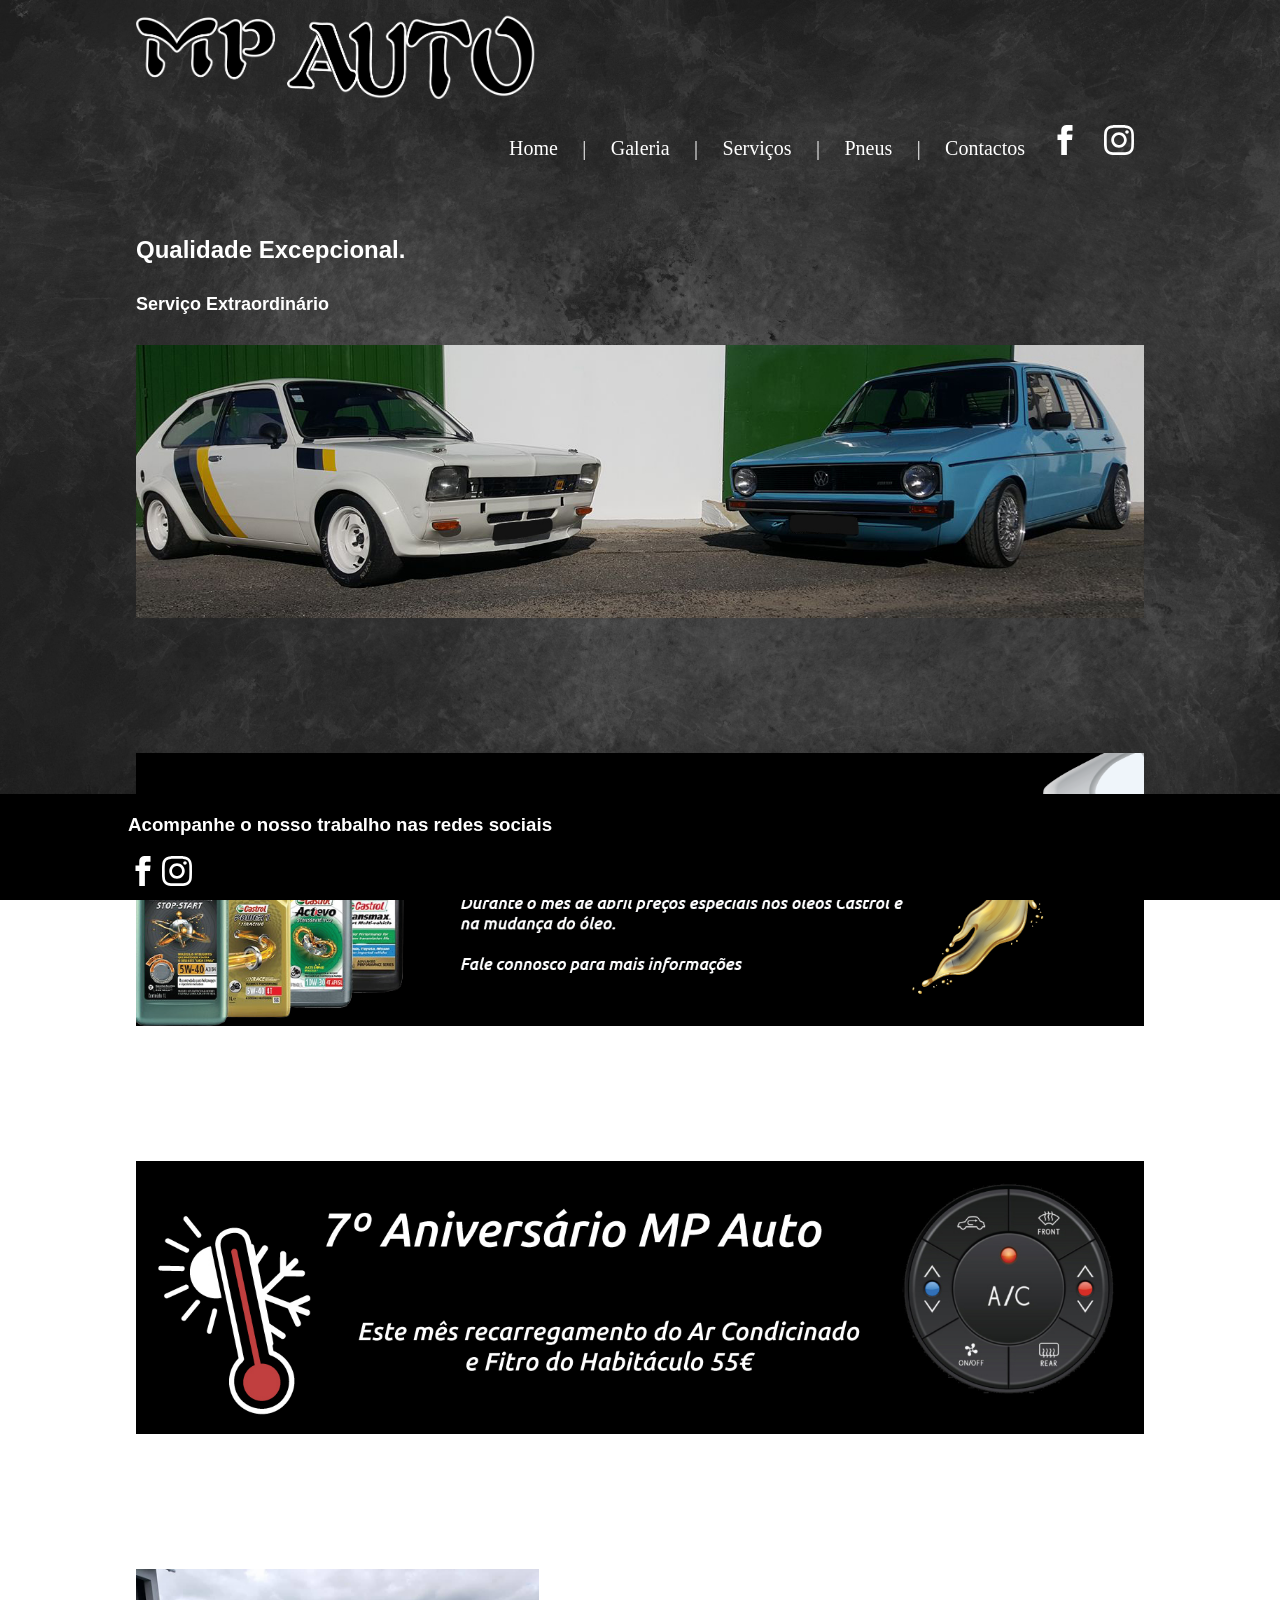
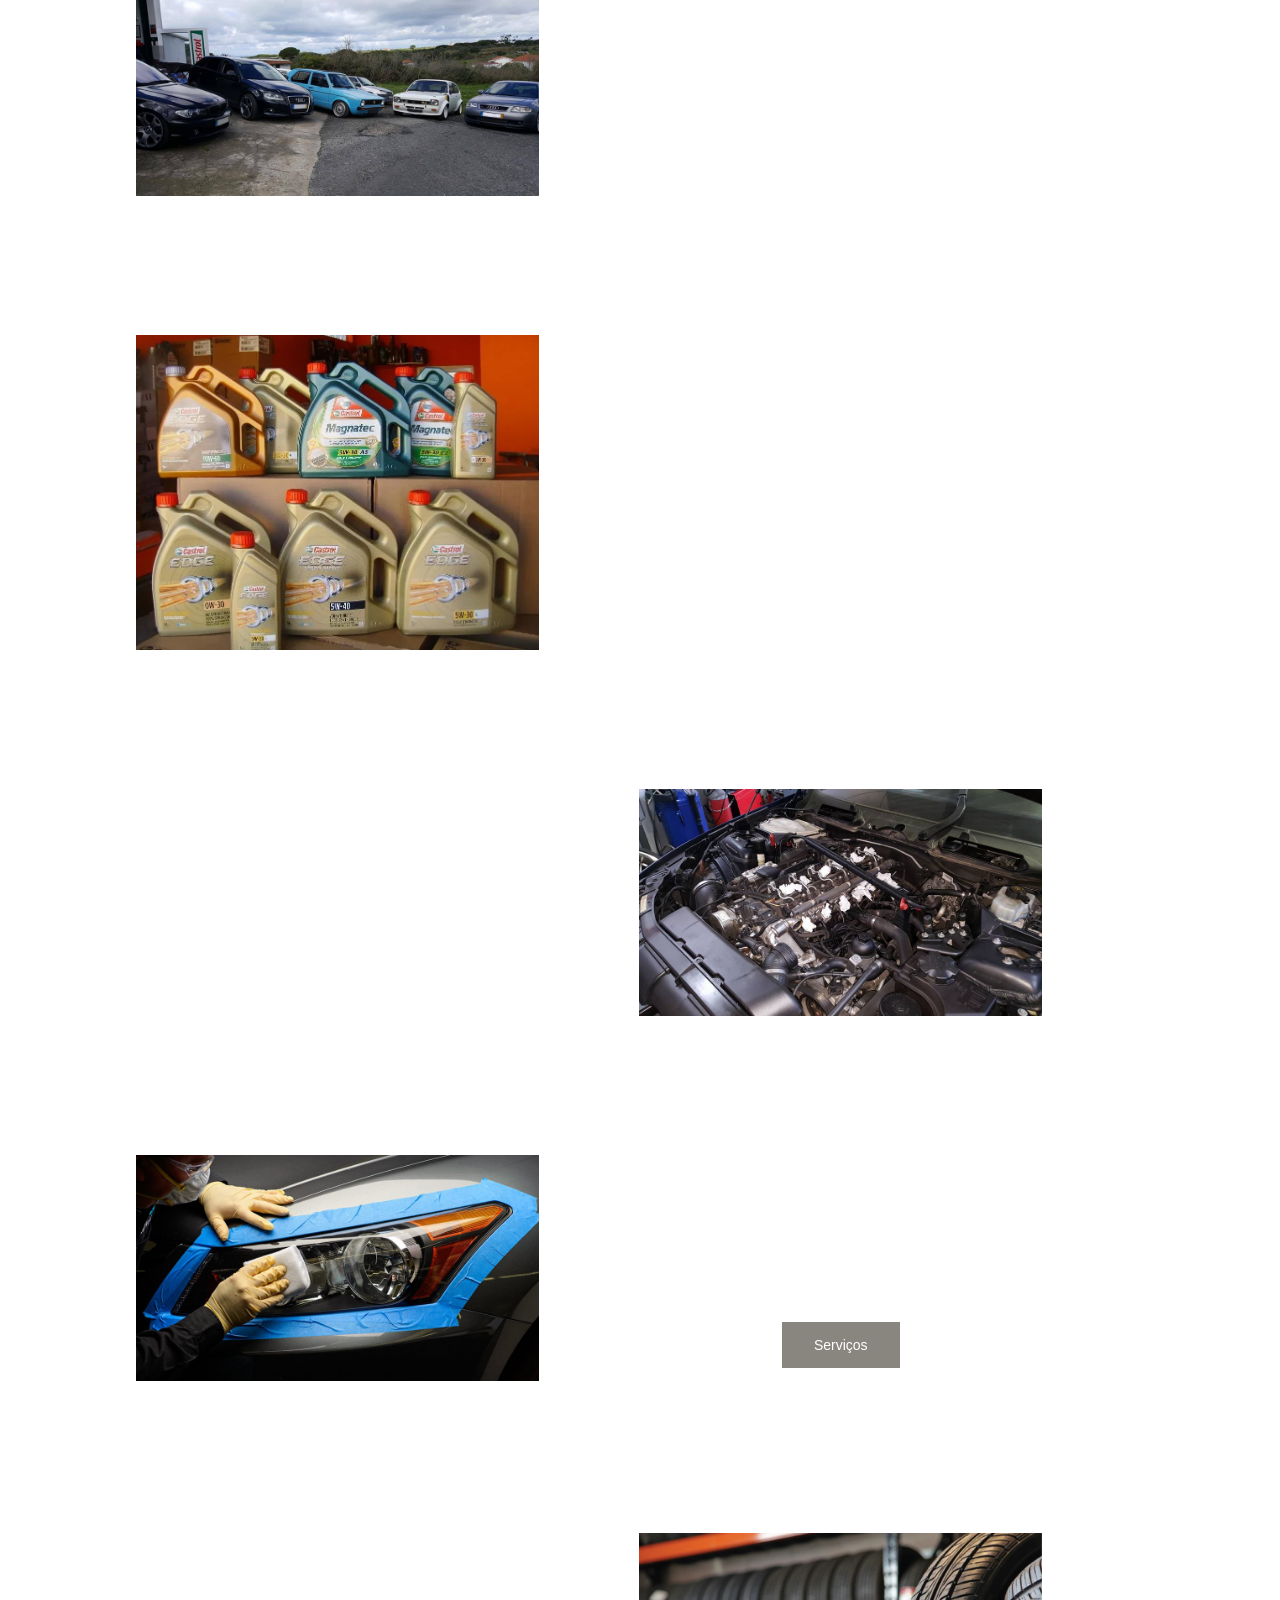
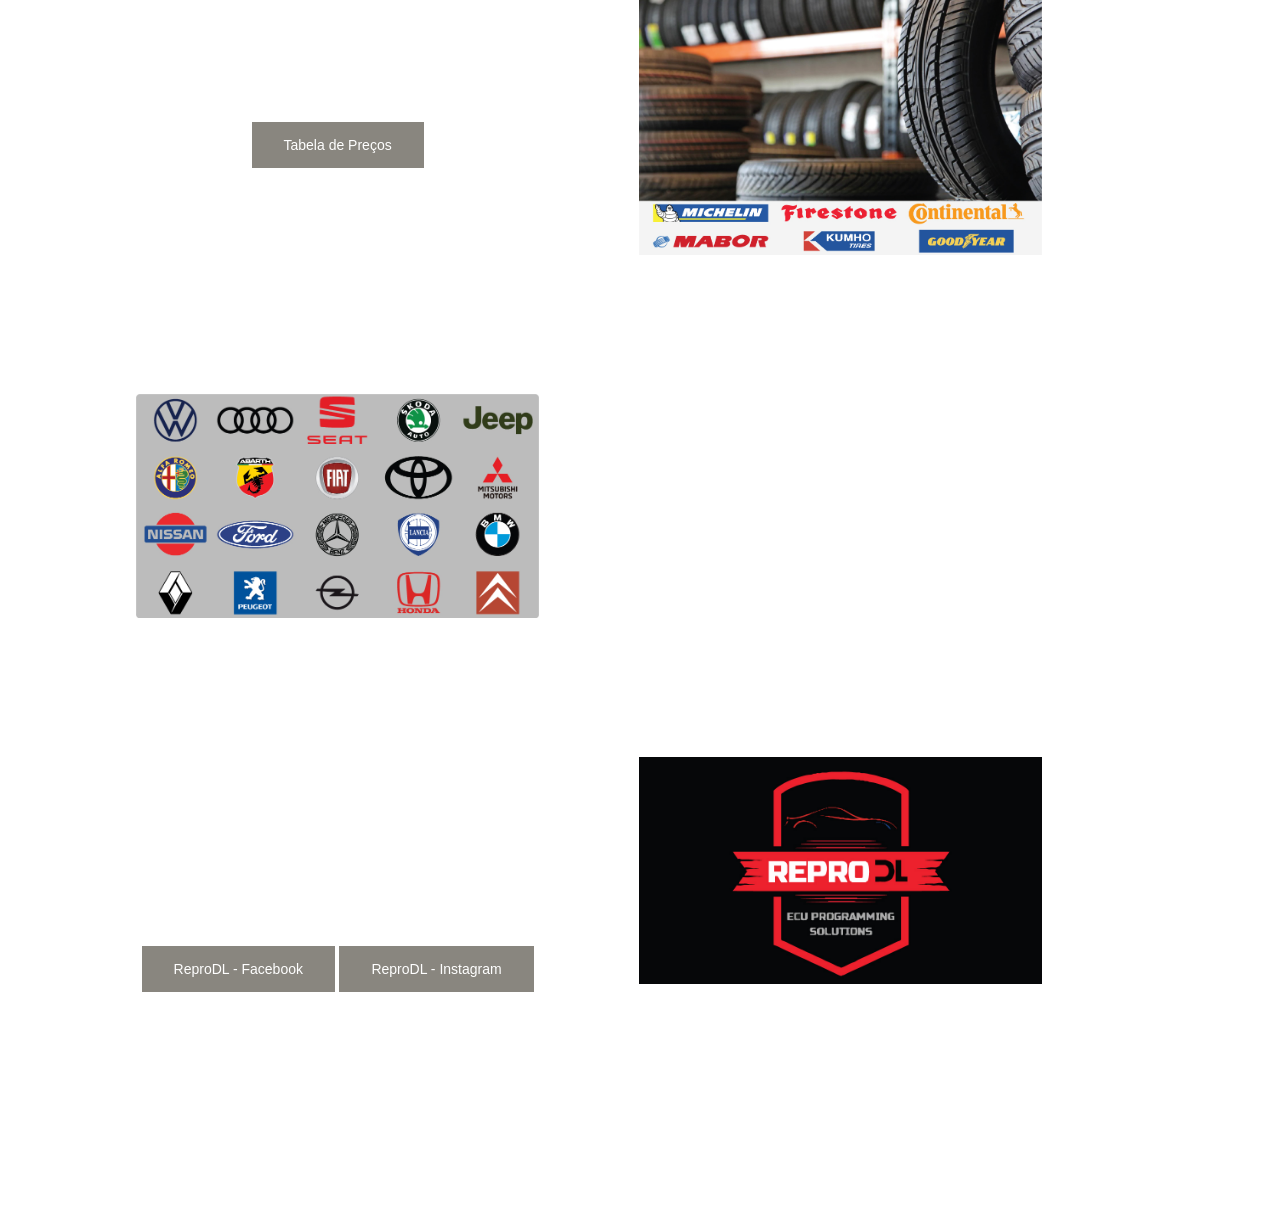
==== commit 173828fc: "revert" ====
--- a/index.html
+++ b/index.html
@@ -1,415 +1,188 @@
 <!DOCTYPE html>
-<html lang="en">
+<html lang="pt">
 
-<head>
-    <meta charset="utf-8">
-    <title>MP Auto - Reparação automóvel</title>
-    <meta content="width=device-width, initial-scale=1.0" name="viewport">
-
-    <!-- Favicon -->
-    <link href="./img/favicon.png" rel="icon">
-
-    <!-- Google Font -->
-    <link href="https://fonts.googleapis.com/css2?family=Barlow:wght@400;500;600;700;800;900&display=swap" rel="stylesheet">
-
-    <!-- CSS Libraries -->
-    <link href="https://stackpath.bootstrapcdn.com/bootstrap/4.4.1/css/bootstrap.min.css" rel="stylesheet">
-    <link href="https://cdnjs.cloudflare.com/ajax/libs/font-awesome/5.10.0/css/all.min.css" rel="stylesheet">
-    <link href="lib/flaticon/font/flaticon.css" rel="stylesheet">
-    <link href="lib/animate/animate.min.css" rel="stylesheet">
-    <link href="lib/owlcarousel/assets/owl.carousel.min.css" rel="stylesheet">
-
-    <!-- Template Stylesheet -->
-    <link href="./css/style.css" rel="stylesheet">
+<head class="frame">
+    <meta charset="UTF-8">
+    <meta name="viewport" content="width=device-width, initial-scale=1.0">
+    <title>MP Auto</title>
+    <link rel="stylesheet" href="css/index-css.css">
+    <link rel="icon" type="image/png" href="img/favicon.png" />
 </head>
 
+<header class="frame">
+    <div class="container">
+        <a href="index.html" class="logo">
+            <img src="img/logo.png" alt="" width="400" />
+        </a>
+        <nav>
+            <ul>
+                <li><a href="index.html">Home</a></li>
+                <li>|</li>
+                <li><a href="galeria.html">Galeria</a></li>
+                <li>|</li>
+                <li><a href="servicos.html">Serviços</a></li>
+                <li>|</li>
+                <li><a href="pneus.html">Pneus</a></li>
+                <li>|</li>
+                <li><a href="contactos.html">Contactos</a></li>
+                <li>
+                    <a href="https://www.facebook.com/profile.php?id=100057649629969" class="social-logo">
+                        <img src="img/facebook.svg" alt="Facebook" width="30px" />
+                    </a>
+                </li>
+                <li>
+                    <a href="https://www.instagram.com/mpaut_o/" class="social-logo">
+                        <img src="img/instagram.svg" alt="Instagram" width="30px" />
+                    </a>
+                </li>
+            </ul>
+        </nav>
+    </div>
+</header>
+
 <body>
-    <!-- Top Bar Start -->
-    <div class="top-bar">
-        <div class="container">
-            <div class="row align-items-center">
-                <div class="col-lg-4 col-md-12">
-                    <div class="logo">
-                        <a href="./index.html">
-                            <h1><img src="./img/logo.png" alt="Logo"> <img src="./img/logo2.png" alt="Logo">
-                                <!--<span style="padding-top: 50px;">MP Auto</span>-->
-                            </h1>
-                        </a>
-                    </div>
-                </div>
-                <div class="col-lg-8 col-md-7 d-none d-lg-block">
+    <section class="hero-bg">
+        <div>
+            <h1>Qualidade Excepcional.</h1>
+            <h2>Serviço Extraordinário</h2>
+            <img src="img/hero.jpg" alt="" class="responsive">
+        </div>
+    </section>
 
-                    <div class="row">
-                        <div class="col-4">
-                            <div class="top-bar-item">
-                                <div class="top-bar-icon">
-                                    <i class="far fa-clock"></i>
-                                </div>
-                                <div class="top-bar-text">
-                                    <h3>Horário</h3>
-                                    <p>2ª a 6ª - 09:30 - 18:30</p>
-                                </div>
-                            </div>
-                        </div>
+    <!---->
+    <section class="promo">
+        <div>
+            <img src="img/promo.png" alt="" class="promo-img">
+        </div>
+    </section>
 
-                        <div class="col-4">
-                            <div class="top-bar-item">
-                                <div class="top-bar-icon">
-                                    <i class="fa fa-phone-alt"></i>
-                                </div>
-                                <div class="top-bar-text">
-                                    <h3>Telefone</h3>
-                                    <p>969 489 187</p>
-                                </div>
-                            </div>
-                        </div>
+    <section class="promo">
+        <div>
+            <img src="img/promo2.jpg" alt="" class="promo-img">
+        </div>
+    </section>
 
-                        <div class="col-4">
-                            <div class="top-bar-item">
-                                <div class="top-bar-icon">
-                                    <i class="far fa-envelope"></i>
-                                </div>
-                                <div class="top-bar-text">
-                                    <h3>E-mail</h3>
-                                    <p><a href="mailto:mp_automovel@hotmail.com">mp_automovel@hotmail.com</a></p>
-                                </div>
-                            </div>
-                        </div>
-                    </div>
+    <section class="multimarca">
+        <div class="row">
+            <div class="column">
+                <img src="img/multimarca.png" alt="Oficina Multimarca" style="width:100%">
+            </div>
+            <div class="column">
+                <div class="multimarca-text">
+                    <h2>Oficina Multimarca</h2>
+                    <p>A nossa equipa de profissionais experientes está pronta para o ajudar e ao seu carro no que necessitar.</p>
                 </div>
             </div>
         </div>
-    </div>
-    <!-- Top Bar End -->
+    </section>
 
-    <!-- Nav Bar Start -->
-    <div class="nav-bar">
-        <div class="container">
-            <nav class="navbar navbar-expand-lg bg-dark navbar-dark">
-                <a href="#" class="navbar-brand">MENU</a>
-                <button type="button" class="navbar-toggler" data-toggle="collapse" data-target="#navbarCollapse">
-                    <span class="navbar-toggler-icon"></span>
-                </button>
-
-                <div class="collapse navbar-collapse justify-content-between" id="navbarCollapse">
-                    <div class="navbar-nav mr-auto">
-                        <a href="./index.html" class="nav-item nav-link">Home</a>
-                        <a href="./about.html" class="nav-item nav-link">Sobre nós</a>
-                        <a href="./service.html" class="nav-item nav-link">Serviços</a>
-                        <a href="./location.html" class="nav-item nav-link">Galeria</a>
-                        <a href="./price.html" class="nav-item nav-link">Pneus</a>
-                        <a href="https://www.facebook.com/profile.php?id=100057649629969" class="nav-item nav-link"><img src="./img/face.png"></a>
-                        <a href="https://www.instagram.com/mpaut_o/" class="nav-item nav-link"><img src="./img/instagram.png"></a>
-                    </div>
-                    <div class="ml-auto">
-                        <a class="btn btn-custom" href="./contact.html">Entre em contacto connosco!</a>
-                    </div>
-                </div>
-            </nav>
-        </div>
-    </div>
-    <!-- Nav Bar End -->
-
-
-    <!-- Carousel Start -->
-    <div class="carousel">
-        <div class="container-fluid">
-            <div class="owl-carousel">
-                <div class="carousel-item">
-                    <div class="carousel-img">
-                        <img src="./img/carousel-1.jpg" alt="Image">
-                    </div>
-                    <div class="carousel-text">
-                        <h3>Oficina Auto</h3>
-                        <h1>O seu novo local favorito</h1>
-                        <p>
-                            Equipada de cima a baixo, a MP Auto está preparada para receber o seu veículo no nosso Spa. Venha conhecer-nos.
-                        </p>
-                    </div>
-                </div>
-                <div class="carousel-item">
-                    <div class="carousel-img">
-                        <img src="./img/carousel-2.jpg" alt="Image">
-                    </div>
-                    <div class="carousel-text">
-                        <h3>Oficina Auto</h3>
-                        <h1>O seu novo local favorito</h1>
-                        <p>
-                            Equipada de cima a baixo, a MP Auto está preparada para receber o seu veículo no nosso Spa. Venha conhecer-nos.
-                        </p>
-                    </div>
-                </div>
-                <div class="carousel-item">
-                    <div class="carousel-img">
-                        <img src="./img/carousel-3.png" alt="Image">
-                    </div>
-                    <div class="carousel-text">
-                        <h3>Oficina Auto</h3>
-                        <h1>O seu novo local favorito</h1>
-                        <p>
-                            Equipada de cima a baixo, a MP Auto está preparada para receber o seu veículo no nosso Spa. Venha conhecer-nos.
-                        </p>
-                    </div>
-                </div>
-                <div class="carousel-item">
-                    <div class="carousel-img">
-                        <img src="./img/carousel-4.jpg" alt="Image">
-                    </div>
-                    <div class="carousel-text">
-                        <h3>Oficina Auto</h3>
-                        <h1>O seu novo local favorito</h1>
-                        <p>
-                            Equipada de cima a baixo, a MP Auto está preparada para receber o seu veículo no nosso Spa. Venha conhecer-nos.
-                        </p>
-                    </div>
-                </div>
-                <div class="carousel-item">
-                    <div class="carousel-img">
-                        <img src="./img/carrousel-5.jpg" alt="Image">
-                    </div>
-                    <div class="carousel-text">
-                        <h3>Oficina Auto</h3>
-                        <h1>O seu novo local favorito</h1>
-                        <p>
-                            Equipada de cima a baixo, a MP Auto está preparada para receber o seu veículo no nosso Spa. Venha conhecer-nos.
-                        </p>
-                    </div>
-                </div>
-                <div class="carousel-item">
-                    <div class="carousel-img">
-                        <img src="./img/carousel-6.jpg" alt="Image">
-                    </div>
-                    <div class="carousel-text">
-                        <h3>Oficina Auto</h3>
-                        <h1>O seu novo local favorito</h1>
-                        <p>
-                            Equipada de cima a baixo, a MP Auto está preparada para receber o seu veículo no nosso Spa. Venha conhecer-nos.
-                        </p>
-                    </div>
-                </div>
-                <div class="carousel-item">
-                    <div class="carousel-img">
-                        <img src="./img/carousel-7.jpg" alt="Image">
-                    </div>
-                    <div class="carousel-text">
-                        <h3>Oficina Auto</h3>
-                        <h1>O seu novo local favorito</h1>
-                        <p>
-                            Equipada de cima a baixo, a MP Auto está preparada para receber o seu veículo no nosso Spa. Venha conhecer-nos.
-                        </p>
-                    </div>
-                </div>
-                <div class="carousel-item">
-                    <div class="carousel-img">
-                        <img src="./img/carousel-8.png" alt="Image">
-                    </div>
-                    <div class="carousel-text">
-                        <h3>Oficina Auto</h3>
-                        <h1>O seu novo local favorito</h1>
-                        <p>
-                            Equipada de cima a baixo, a MP Auto está preparada para receber o seu veículo no nosso Spa. Venha conhecer-nos.
-                        </p>
-                    </div>
+    <section class="multimarca">
+        <div class="row">
+            <div class="column">
+                <img src="img/castrol.jpg" alt="óleos Castrol" style="width:100%">
+            </div>
+            <div class="column">
+                <div class="multimarca-text">
+                    <h2>Os melhores óleos aos melhores preços</h2>
+                    <p>Lendários no mundo automóvel pelo sua "magia", os óleos Castrol são ideias para todas as aplicações mecânicas e para quem procura a melhor performance ao melhor preço. </p>
                 </div>
             </div>
         </div>
-    </div>
-    <!-- Carousel End -->
+    </section>
 
-    <!-- Promo Start -->
-    <div class="about">
-        <div class="container">
-            <div class="row align-items-center">
-                <div class="col-lg-6">
-                    <div class="about-img">
-                        <img src="./img/promo/baterias.jpg" alt="Image">
-                    </div>
+    <section class="mimo">
+        <div class="row">
+            <div class="column">
+                <div class="mimo-text">
+                    <h2>Dê um mimo ao seu carro</h2>
+                    <p>A nossa oficina está preparada e equipada para realizar uma revisão e manutenção adaptadas às suas necessidades e às do seu carro.</p>
                 </div>
-                <div class="col-lg-6">
-                    <div class="section-header text-left">
-                        <p>Promoção</p>
-                    </div>
+            </div>
+            <div class="column">
+                <img src="img/mimo.jpg" alt="Dê um mimo ao seu carro" style="width:100%">
+            </div>
+        </div>
+    </section>
 
-                    <div class="about-content">
-                        <p style="color:white">
-                            Dê uma nova faísca à sua viatura, a MP Auto oferece aos seus clientes 20% de desconto nas baterias.
-                        </p>
-                    </div>
+
+    <section class="seguranca">
+        <div class="row">
+            <div class="column">
+                <img src="img/seguranca.png" alt="Polimento Faróis" style="width:100%">
+            </div>
+            <div class="column">
+                <div class="seguranca-text">
+                    <h2>A sua segurança é a nossa prioridade</h2>
+                    <p>Não deixe a revisão e manutenção do seu carro apenas para a altura da inspeção (IPO).</p>
+                    <p>Proteja-se a si e aos seus.</p>
+                    <a class="btn" href="servicos.html">Serviços</a>
                 </div>
             </div>
         </div>
-    </div>
-    <!-- About End -->
+    </section>
 
 
-    <!-- About Start -->
-    <div class="about">
-        <div class="container">
-            <div class="row align-items-center">
-                <div class="col-lg-6">
-                    <div class="about-img">
-                        <blockquote class="instagram-media" data-instgrm-permalink="https://www.instagram.com/reel/CpXlh1VKy4J/?utm_source=ig_embed&amp;utm_campaign=loading" data-instgrm-version="14" style=" background:#FFF; border:0; border-radius:3px; box-shadow:0 0 1px 0 rgba(0,0,0,0.5),0 1px 10px 0 rgba(0,0,0,0.15); margin: 1px; max-width:540px; min-width:326px; padding:0; width:99.375%; width:-webkit-calc(100% - 2px); width:calc(100% - 2px);">
-                            <div style="padding:16px;"> <a href="https://www.instagram.com/reel/CpXlh1VKy4J/?utm_source=ig_embed&amp;utm_campaign=loading" style=" background:#FFFFFF; line-height:0; padding:0 0; text-align:center; text-decoration:none; width:100%;" target="_blank">
-                                    <div style=" display: flex; flex-direction: row; align-items: center;">
-                                        <div style="background-color: #F4F4F4; border-radius: 50%; flex-grow: 0; height: 40px; margin-right: 14px; width: 40px;"></div>
-                                        <div style="display: flex; flex-direction: column; flex-grow: 1; justify-content: center;">
-                                            <div style=" background-color: #F4F4F4; border-radius: 4px; flex-grow: 0; height: 14px; margin-bottom: 6px; width: 100px;"></div>
-                                            <div style=" background-color: #F4F4F4; border-radius: 4px; flex-grow: 0; height: 14px; width: 60px;"></div>
-                                        </div>
-                                    </div>
-                                    <div style="padding: 19% 0;"></div>
-                                    <div style="display:block; height:50px; margin:0 auto 12px; width:50px;"><svg width="50px" height="50px" viewBox="0 0 60 60" version="1.1" xmlns="https://www.w3.org/2000/svg" xmlns:xlink="https://www.w3.org/1999/xlink">
-                                            <g stroke="none" stroke-width="1" fill="none" fill-rule="evenodd">
-                                                <g transform="translate(-511.000000, -20.000000)" fill="#000000">
-                                                    <g>
-                                                        <path d="M556.869,30.41 C554.814,30.41 553.148,32.076 553.148,34.131 C553.148,36.186 554.814,37.852 556.869,37.852 C558.924,37.852 560.59,36.186 560.59,34.131 C560.59,32.076 558.924,30.41 556.869,30.41 M541,60.657 C535.114,60.657 530.342,55.887 530.342,50 C530.342,44.114 535.114,39.342 541,39.342 C546.887,39.342 551.658,44.114 551.658,50 C551.658,55.887 546.887,60.657 541,60.657 M541,33.886 C532.1,33.886 524.886,41.1 524.886,50 C524.886,58.899 532.1,66.113 541,66.113 C549.9,66.113 557.115,58.899 557.115,50 C557.115,41.1 549.9,33.886 541,33.886 M565.378,62.101 C565.244,65.022 564.756,66.606 564.346,67.663 C563.803,69.06 563.154,70.057 562.106,71.106 C561.058,72.155 560.06,72.803 558.662,73.347 C557.607,73.757 556.021,74.244 553.102,74.378 C549.944,74.521 548.997,74.552 541,74.552 C533.003,74.552 532.056,74.521 528.898,74.378 C525.979,74.244 524.393,73.757 523.338,73.347 C521.94,72.803 520.942,72.155 519.894,71.106 C518.846,70.057 518.197,69.06 517.654,67.663 C517.244,66.606 516.755,65.022 516.623,62.101 C516.479,58.943 516.448,57.996 516.448,50 C516.448,42.003 516.479,41.056 516.623,37.899 C516.755,34.978 517.244,33.391 517.654,32.338 C518.197,30.938 518.846,29.942 519.894,28.894 C520.942,27.846 521.94,27.196 523.338,26.654 C524.393,26.244 525.979,25.756 528.898,25.623 C532.057,25.479 533.004,25.448 541,25.448 C548.997,25.448 549.943,25.479 553.102,25.623 C556.021,25.756 557.607,26.244 558.662,26.654 C560.06,27.196 561.058,27.846 562.106,28.894 C563.154,29.942 563.803,30.938 564.346,32.338 C564.756,33.391 565.244,34.978 565.378,37.899 C565.522,41.056 565.552,42.003 565.552,50 C565.552,57.996 565.522,58.943 565.378,62.101 M570.82,37.631 C570.674,34.438 570.167,32.258 569.425,30.349 C568.659,28.377 567.633,26.702 565.965,25.035 C564.297,23.368 562.623,22.342 560.652,21.575 C558.743,20.834 556.562,20.326 553.369,20.18 C550.169,20.033 549.148,20 541,20 C532.853,20 531.831,20.033 528.631,20.18 C525.438,20.326 523.257,20.834 521.349,21.575 C519.376,22.342 517.703,23.368 516.035,25.035 C514.368,26.702 513.342,28.377 512.574,30.349 C511.834,32.258 511.326,34.438 511.181,37.631 C511.035,40.831 511,41.851 511,50 C511,58.147 511.035,59.17 511.181,62.369 C511.326,65.562 511.834,67.743 512.574,69.651 C513.342,71.625 514.368,73.296 516.035,74.965 C517.703,76.634 519.376,77.658 521.349,78.425 C523.257,79.167 525.438,79.673 528.631,79.82 C531.831,79.965 532.853,80.001 541,80.001 C549.148,80.001 550.169,79.965 553.369,79.82 C556.562,79.673 558.743,79.167 560.652,78.425 C562.623,77.658 564.297,76.634 565.965,74.965 C567.633,73.296 568.659,71.625 569.425,69.651 C570.167,67.743 570.674,65.562 570.82,62.369 C570.966,59.17 571,58.147 571,50 C571,41.851 570.966,40.831 570.82,37.631"></path>
-                                                    </g>
-                                                </g>
-                                            </g>
-                                        </svg></div>
-                                    <div style="padding-top: 8px;">
-                                        <div style=" color:#3897f0; font-family:Arial,sans-serif; font-size:14px; font-style:normal; font-weight:550; line-height:18px;">Ver esta publicação no Instagram</div>
-                                    </div>
-                                    <div style="padding: 12.5% 0;"></div>
-                                    <div style="display: flex; flex-direction: row; margin-bottom: 14px; align-items: center;">
-                                        <div>
-                                            <div style="background-color: #F4F4F4; border-radius: 50%; height: 12.5px; width: 12.5px; transform: translateX(0px) translateY(7px);"></div>
-                                            <div style="background-color: #F4F4F4; height: 12.5px; transform: rotate(-45deg) translateX(3px) translateY(1px); width: 12.5px; flex-grow: 0; margin-right: 14px; margin-left: 2px;"></div>
-                                            <div style="background-color: #F4F4F4; border-radius: 50%; height: 12.5px; width: 12.5px; transform: translateX(9px) translateY(-18px);"></div>
-                                        </div>
-                                        <div style="margin-left: 8px;">
-                                            <div style=" background-color: #F4F4F4; border-radius: 50%; flex-grow: 0; height: 20px; width: 20px;"></div>
-                                            <div style=" width: 0; height: 0; border-top: 2px solid transparent; border-left: 6px solid #f4f4f4; border-bottom: 2px solid transparent; transform: translateX(16px) translateY(-4px) rotate(30deg)"></div>
-                                        </div>
-                                        <div style="margin-left: auto;">
-                                            <div style=" width: 0px; border-top: 8px solid #F4F4F4; border-right: 8px solid transparent; transform: translateY(16px);"></div>
-                                            <div style=" background-color: #F4F4F4; flex-grow: 0; height: 12px; width: 16px; transform: translateY(-4px);"></div>
-                                            <div style=" width: 0; height: 0; border-top: 8px solid #F4F4F4; border-left: 8px solid transparent; transform: translateY(-4px) translateX(8px);"></div>
-                                        </div>
-                                    </div>
-                                    <div style="display: flex; flex-direction: column; flex-grow: 1; justify-content: center; margin-bottom: 24px;">
-                                        <div style=" background-color: #F4F4F4; border-radius: 4px; flex-grow: 0; height: 14px; margin-bottom: 6px; width: 224px;"></div>
-                                        <div style=" background-color: #F4F4F4; border-radius: 4px; flex-grow: 0; height: 14px; width: 144px;"></div>
-                                    </div>
-                                </a>
-                                <p style=" color:#c9c8cd; font-family:Arial,sans-serif; font-size:14px; line-height:17px; margin-bottom:0; margin-top:8px; overflow:hidden; padding:8px 0 7px; text-align:center; text-overflow:ellipsis; white-space:nowrap;"><a href="https://www.instagram.com/reel/CpXlh1VKy4J/?utm_source=ig_embed&amp;utm_campaign=loading" style=" color:#c9c8cd; font-family:Arial,sans-serif; font-size:14px; font-style:normal; font-weight:normal; line-height:17px; text-decoration:none;" target="_blank">Uma publicação partilhada por Mp auto oficina de reparação automóvel (@mpaut_o)</a></p>
-                            </div>
-                        </blockquote>
-                        <script async src="//www.instagram.com/embed.js"></script>
-                    </div>
+    <section class="pneu">
+        <div class="row">
+            <div class="column">
+                <div class="pneu-text">
+                    <h2>Encontre os sapatos perfeitos para o seu carro</h2>
+                    <p>Um atleta não quer correr de chinelos. O seu carro também não. <br>Entre em contacto connosco e juntos vamos descobrir o conjunto de pneus ideal para o seu carro.</p>
+                    <a class="btn" href="pneus.html">Tabela de Preços</a>
+                    <!--<img src="/img/pneus-logo.jpg" alt="">-->
                 </div>
-                <div class="col-lg-6">
-                    <div class="section-header text-left">
-                        <p>Siga o nosso trabalho no instagram</p>
-                    </div>
+            </div>
+            <div class="column">
+                <img src="img/pneu2.jpg" alt="Encontre os sapatos perfeitos para o seu carro" style="width:100%">
+            </div>
+        </div>
+    </section>
 
-                    <div class="about-content">
-                        <p style="color:white">
-                            Nada como ver os profissionais a trabalhar para saber como a sua viatura vai ser tratada e acarinhada por nós. Siga-nos no instagram e acompanhe o nosso trabalho de perto.
-                        </p>
-                    </div>
+    <section class="marca">
+        <div class="row">
+            <div class="column">
+                <img src="img/marcas.jpg" alt="Diagonóstico Profissional" style="width:100%">
+            </div>
+            <div class="column">
+                <div class="marca-text">
+                    <h2>Diagonóstico Profissional</h2>
+                    <p>Todas as marcas numa só casa. Com a nossa equipa você e o seu veiculo estarão em boas mãos.</p>
                 </div>
             </div>
         </div>
-    </div>
-    <!-- About End -->
+    </section>
 
-
-    <!-- Service Start -->
-    <div class="service">
-        <div class="container home">
-            <div class="section-header text-center">
-                <p>O que fazemos?</p>
-                <h2>Todos os serviços numa só casa</h2>
-            </div>
-            <div class="row">
-                <div class="col-lg-3 col-md-6">
-                    <div class="service-item">
-                        <img src="./img/icons/maintenance.png" alt="Image">
-                        <h3>Reparação auto</h3>
-                    </div>
-                </div>
-                <div class="col-lg-3 col-md-6">
-                    <div class="service-item">
-                        <img src="./img/icons/car-insurance(1).png" alt="Image">
-                        <h3>Manutenção Certificada</h3>
-                    </div>
-                </div>
-                <div class="col-lg-3 col-md-6">
-                    <div class="service-item">
-                        <img src="./img/icons/cpu.png" alt="Image">
-                        <h3>Centralinas</h3>
-                    </div>
-                </div>
-                <div class="col-lg-3 col-md-6">
-                    <div class="service-item">
-                        <img src="./img/icons/wheel.png" alt="Image">
-                        <h3>Pneus</h3>
-                    </div>
-                </div>
-                <div class="col-lg-3 col-md-6">
-                    <div class="service-item">
-                        <img src="./img/icons/oil-change.png" alt="Image">
-                        <h3>Óleo</h3>
-                    </div>
-                </div>
-                <div class="col-lg-3 col-md-6">
-                    <div class="service-item">
-                        <img src="./img/icons/protection.png" alt="Image">
-                        <h3>Revisão</h3>
-                    </div>
-                </div>
-                <div class="col-lg-3 col-md-6">
-                    <div class="service-item">
-                        <img src="./img/icons/gear-shift.png" alt="Image">
-                        <h3>Caixas de Velocidades</h3>
-                    </div>
-                </div>
-                <div class="col-lg-3 col-md-6">
-                    <div class="service-item">
-                        <img src="./img/icons/car.png" alt="Image">
-                        <h3>Ar Condicionado</h3>
-                    </div>
+    <section class="repro">
+        <div class="row">
+            <div class="column">
+                <div class="repro-text">
+                    <h2>ReproDL</h2>
+                    <p>E porque ninguém vence sozinho, a MPAuto tornou-se parceira ReproDL. Com soluções de programação ECU para todo o tipo de viaturas soltamos a máquina que há dentro do seu carro para uma condução inesquecível</p>
+                    <a class="btn" href="https://www.facebook.com/EcuProgramingSolutions/">ReproDL - Facebook</a>
+                    <a class="btn" href="https://www.instagram.com/reprodl/">ReproDL - Instagram</a>
                 </div>
             </div>
+            <div class="column">
+                <img src="img/reprodl.jpg" alt="Encontre os sapatos perfeitos para o seu carro" style="width:100%">
+            </div>
+        </div>
+    </section>
+
+</body>
+
+<footer class="rodape">
+    <div class="footer">
+        <h3>
+            <p>Acompanhe o nosso trabalho nas redes sociais</p>
+        </h3>
+        <div class="social-footer">
+            <a href="https://www.facebook.com/profile.php?id=100057649629969">
+                <img src="img/facebook.svg" alt="Facebook" width="30px" /></a>
+            <a href="https://www.instagram.com/mpaut_o/">
+                <img src="img/instagram.svg" alt="Instagram" width="30px" /></a>
         </div>
     </div>
-    <!-- Service End -->
+</footer>
+<!---->
 
-    <!-- Footer Start -->
-    <div class="footer">
-        <div class="container copyright">
-            <p>&copy; MP Auto</p>
-            <p>Todos os direitos reservados.</p>
-        </div>
-    </div>
-    <!-- Footer End -->
-
-    <!-- Back to top button -->
-    <a href="#" class="back-to-top"><i class="fa fa-chevron-up"></i></a>
-
-    <!-- Pre Loader -->
-    <div id="loader" class="show">
-        <div class="loader"></div>
-    </div>
-
-    <!-- JavaScript Libraries -->
-    <script src="https://code.jquery.com/jquery-3.4.1.min.js"></script>
-    <script src="https://stackpath.bootstrapcdn.com/bootstrap/4.4.1/js/bootstrap.bundle.min.js"></script>
-    <script src="./lib/easing/easing.min.js"></script>
-    <script src="./lib/owlcarousel/owl.carousel.min.js"></script>
-    <script src="./lib/waypoints/waypoints.min.js"></script>
-    <script src="./lib/counterup/counterup.min.js"></script>
-
-    <!-- Template Javascript -->
-    <script src="./js/main.js"></script>
-</body>
-
-</html>
-
-<style>
-    .about {
-        padding: 0px !important;
-        margin-bottom: 50px;
-    }
-</style>+</html>
--- a/css/index-css.css
+++ b/css/index-css.css
@@ -0,0 +1,270 @@
+@import url('https://fonts.googleapis.com/css2?family=Open+Sans:ital,wght@0,300;0,400;0,600;0,700;0,800;1,300;1,400;1,600;1,700;1,800&display=swap');
+
+/*MARGENS*/
+html{
+  margin-right: 20px;
+  margin-left: 20px;
+  margin-top: 5px;
+
+  width: 80%;
+  margin-left: auto;
+  margin-right: auto;
+}
+
+/*REMOVER SCROLL BAR*/
+body::-webkit-scrollbar {
+  display: none;
+
+  -ms-overflow-style: none;  /* IE and Edge */
+  scrollbar-width: none;  /* Firefox */
+}
+
+/*REMOVER AZUL DOS LINKS*/
+a, a:hover, a:focus, a:active {
+  text-decoration: none;
+  color: white;
+}
+
+/*FONT SIZE*/
+h1{
+  font-size: 80px;
+}
+h2{
+  font-size:47px;}
+
+/*-----------------------------------------------------*/
+
+
+/*MENU*/
+.container{
+  clear:both;
+  overflow:auto;
+}
+
+nav{float:right;}
+
+.logo img{float:left;}
+
+ul li{
+  display: inline-block; padding:10px;
+  font-size:20px; font-family:'Open Sans';
+}
+
+ul li a:hover{
+  color:orange;
+  cursor: pointer;
+}
+
+/*------------------------------------------  
+/*BODY*/
+
+body{
+  position: relative;
+  font-family: 'Open Sans', sans-serif; 
+
+  background-image: url('../img/bg.jpg');
+  background-repeat: no-repeat;
+  background-attachment: fixed;
+  background-size: cover;
+  color:white;
+
+}
+
+/*-----------------------------------------------------*/
+/*HERO-BG*/
+.hero-bg img{
+  display: block;
+  margin-left: auto;
+  margin-right: auto;
+  width: 100%;
+}
+
+.hero-bg{
+  margin-top: 50px;
+}
+
+.hero-bg h1,h2{
+  margin-bottom: 30px;
+}
+
+/*-----------------------------------------------------*/
+/*Promo*/
+.promo img{
+  display: block;
+  margin-left: auto;
+  margin-right: auto;
+  width: 100%;
+}
+
+/*-----------------------------------------------------*/
+/*SECTIONS*/
+
+section{
+  margin-bottom: 15vh;
+  margin-top: 2vh;
+}
+
+section p{
+  font-size: x-large;
+  margin-top: -20px;
+}
+
+/*Ajuste do Container das imagens/texto*/
+.column {
+  float: left;
+  width: 40%;
+  margin-right: 100px;
+  overflow: auto;
+}
+
+.row::after {
+  content: "";
+  clear: both;
+  display: table;
+  overflow: auto;
+}
+
+/*Alinhamento do texto em relação às imagens*/
+.multimarca-text, .mimo-text, .seguranca-text, .pneu-text, .marca-text, .repro-text{
+  padding-top: 100px;
+}
+
+.pneu-text img{
+  width: 60%;
+  margin-bottom: 50px;
+}
+
+
+/*Botões section*/
+.btn {
+  background-color: #89867f; /* Green */
+  border: none;
+  color: white;
+  padding: 15px 32px;
+  text-align: center;
+  text-decoration: none;
+  display: inline-block;
+  font-size: 16px;
+  margin-top: 20px;
+  margin-bottom: 30px;
+  cursor: pointer;
+}
+
+.btn:hover{
+  background-color: orange;
+}
+
+
+/*-----------------------------------------------------*/
+/*RODAPÉ*/
+.footer {
+  position: fixed;
+  left: 0;
+  bottom: 0;
+  width: 100%;
+  background-color: black;
+  color: white;
+}
+
+.footer h3, .social-footer {
+  margin-left: 10%;
+  margin-top: 20px;
+}
+
+.social-footer{margin-bottom: 10px;}
+
+.rodape{margin-top: 200px;}
+
+/*-----------------------------------------------------*/
+/*RESPONSIVO*/
+@media screen and (max-width: 1920px) {/*COLUNAS SECTION*/
+  .column {
+    width: 40%;
+  }
+  .multimarca-text, .mimo-text, .seguranca-text, .pneu-text, .marca-text, .repro-text{/*ALINHAMENTO SECTION*/
+    margin-top: -50px;
+  }
+  .seguranca-text, .repro-text{
+    margin-top: -100px;
+  }
+
+/*-----------------------------------------------------*/
+/*RESPONSIVO*/
+@media screen and (max-width: 1366px) {/*COLUNAS SECTION*/
+  .column {
+    width: 40%;
+  }
+  .multimarca-text, .mimo-text, .seguranca-text, .pneu-text, .marca-text, .repro-text{/*ALINHAMENTO SECTION*/
+    text-align: center;
+    padding-top: 0px;
+    margin-top: 50px;
+  }
+    /*FONT SIZE*/
+    section h1{
+      font-size: x-large;
+    }
+    section h2{
+      font-size: large;}
+  
+    .column p{
+      font-size: medium;
+    }
+    .btn {
+      font-size: 14px;
+
+    }
+
+/*-----------------------------------------------------*/
+/*RESPONSIVO*/
+@media screen and (max-width: 600px) {/*COLUNAS SECTION*/
+  .column {
+    width: 100%;
+  }
+
+  .multimarca-text, .mimo-text, .seguranca-text, .pneu-text, .marca-text, .repro-text{/*ALINHAMENTO SECTION*/
+    text-align: center;
+    padding-top: 0px;
+  }
+
+  /*FONT SIZE*/
+  h1{
+    font-size: xx-large;
+  }
+  h2{
+    font-size:x-large;}
+
+  .column p{
+    font-size: medium;
+  }
+
+  section{ /*MARGENS SECTION*/
+    margin-bottom: 5vh;
+    margin-top: 5vh;
+  }
+  
+  /*Largura cabeçalho*/
+   header{
+    width: fit-content;
+  }
+
+    /*Rodapé*/
+    .footer h3{
+      text-align: center;
+      margin: auto;
+    }
+  
+    .footer{
+    text-align: center;
+    align-items: center;
+    }
+  
+    .social-footer{
+      margin: 0px;
+      margin-bottom: 10px;
+    }
+    
+    /*Header - Ajuste do tamanho da letra na navbar*/
+    header li{
+      font-size: large;
+    }
+}}}
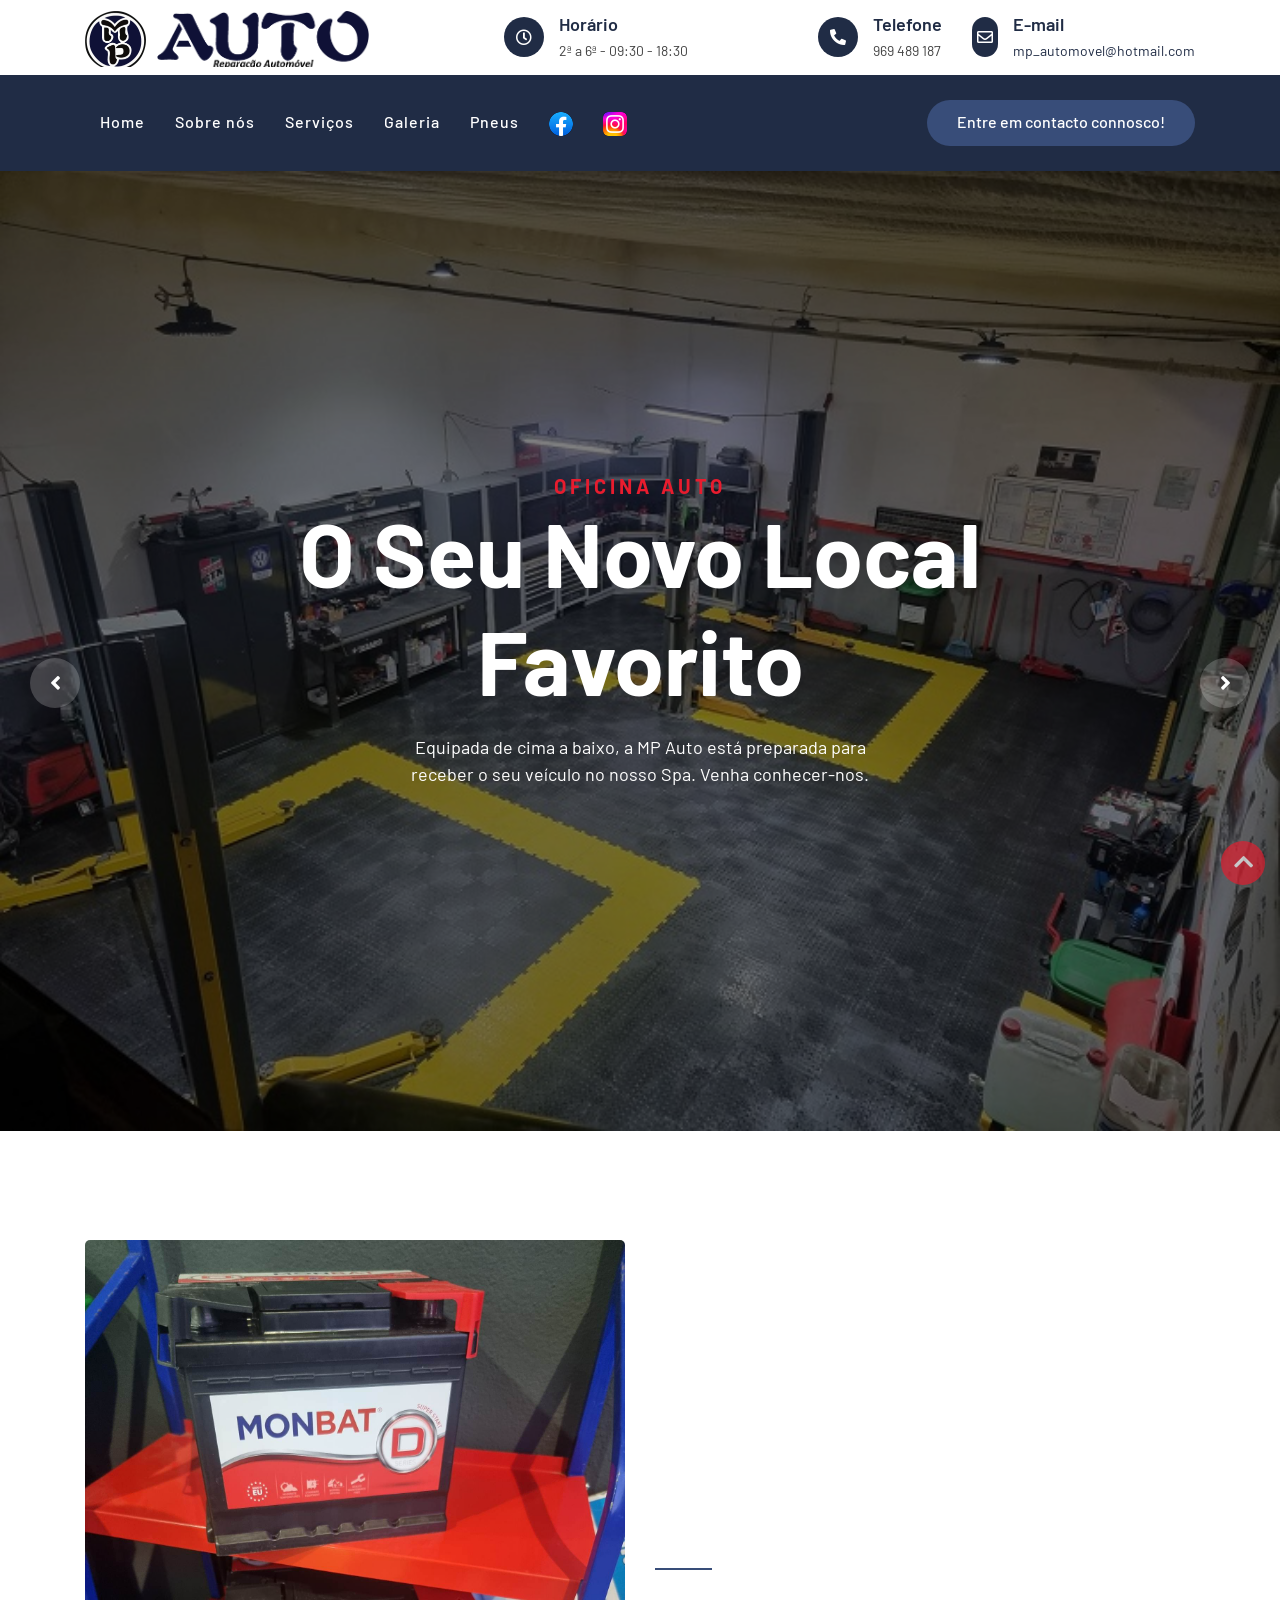
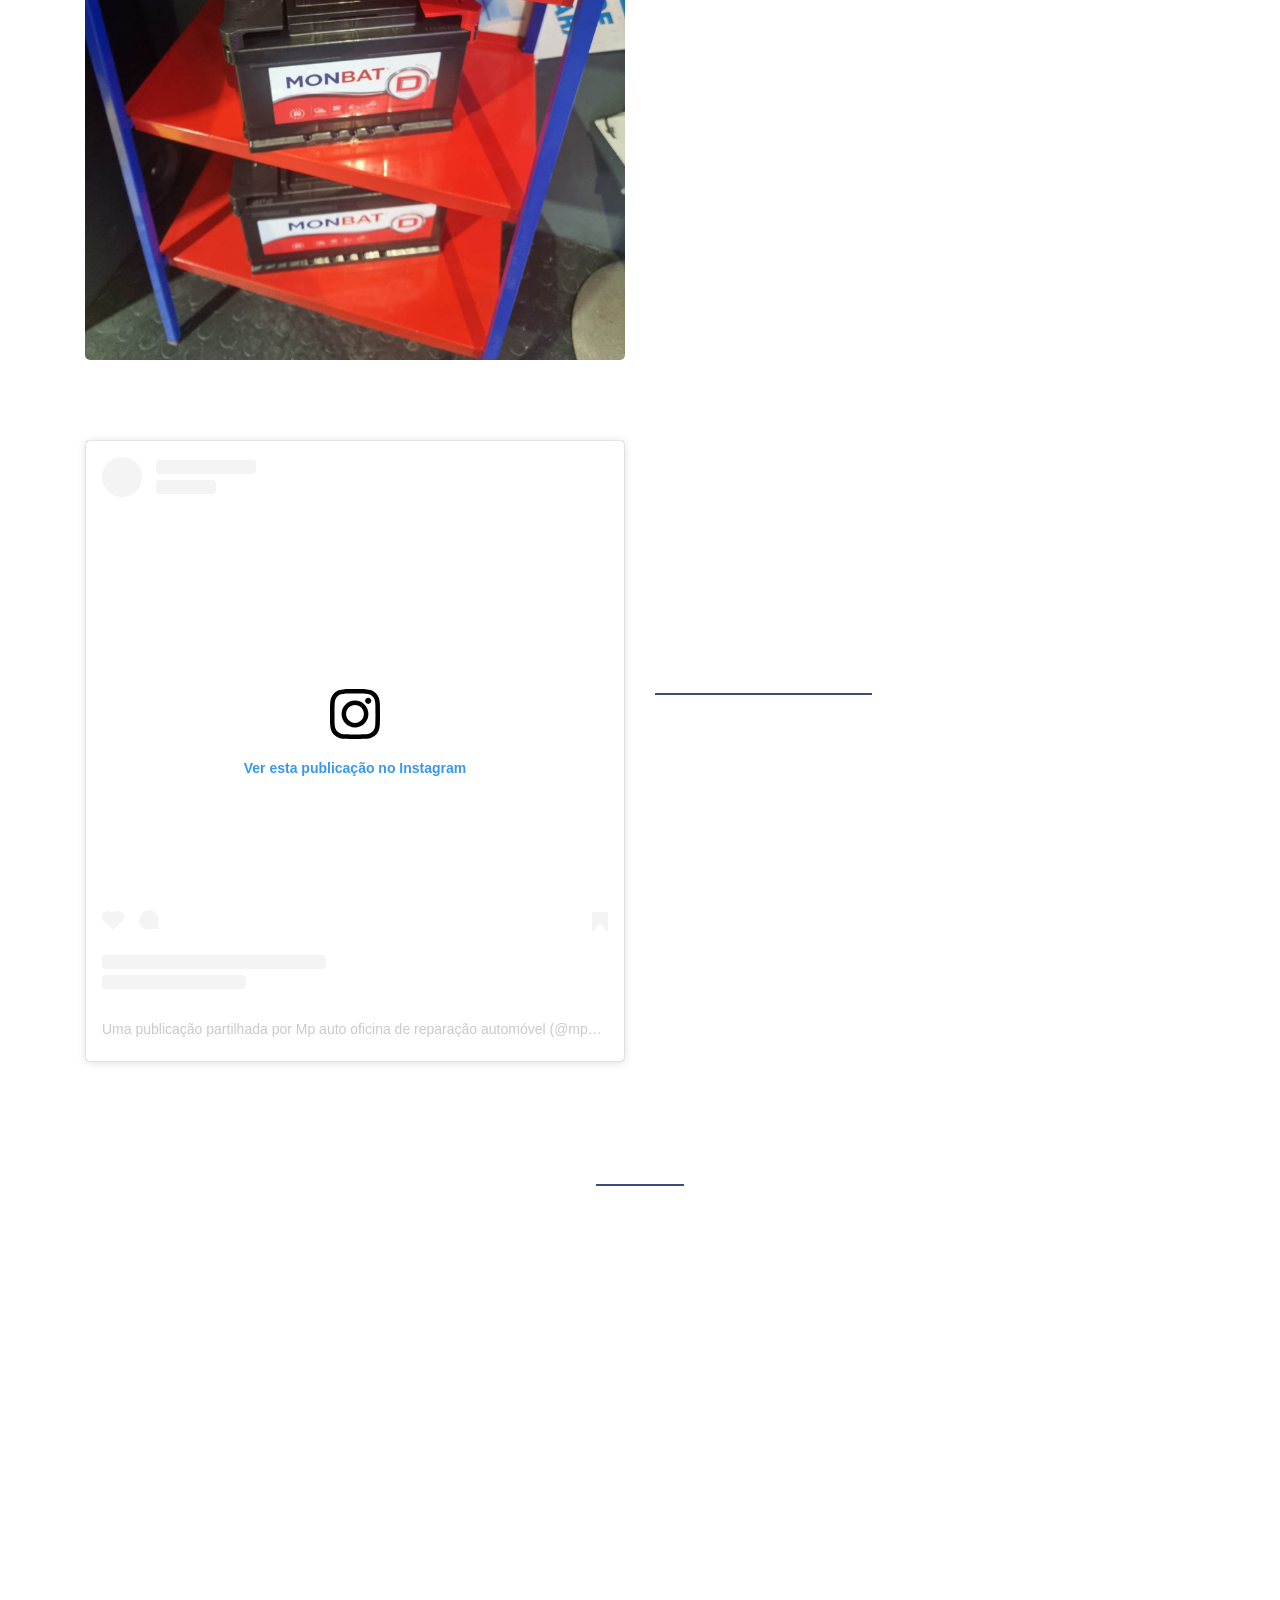
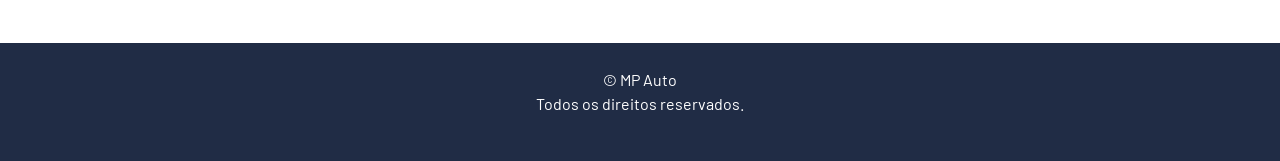
==== commit f48a7da7: "V2.2" ====
--- a/index.html
+++ b/index.html
@@ -1,188 +1,415 @@
 <!DOCTYPE html>
-<html lang="pt">
-
-<head class="frame">
-    <meta charset="UTF-8">
-    <meta name="viewport" content="width=device-width, initial-scale=1.0">
-    <title>MP Auto</title>
-    <link rel="stylesheet" href="css/index-css.css">
-    <link rel="icon" type="image/png" href="img/favicon.png" />
+<html lang="en">
+
+<head>
+    <meta charset="utf-8">
+    <title>MP Auto - Reparação automóvel</title>
+    <meta content="width=device-width, initial-scale=1.0" name="viewport">
+
+    <!-- Favicon -->
+    <link href="./img/favicon.ico" rel="icon">
+
+    <!-- Google Font -->
+    <link href="https://fonts.googleapis.com/css2?family=Barlow:wght@400;500;600;700;800;900&display=swap" rel="stylesheet">
+
+    <!-- CSS Libraries -->
+    <link href="https://stackpath.bootstrapcdn.com/bootstrap/4.4.1/css/bootstrap.min.css" rel="stylesheet">
+    <link href="https://cdnjs.cloudflare.com/ajax/libs/font-awesome/5.10.0/css/all.min.css" rel="stylesheet">
+    <link href="./lib/flaticon/font/flaticon.css" rel="stylesheet">
+    <link href="./lib/animate/animate.min.css" rel="stylesheet">
+    <link href="./lib/owlcarousel/assets/owl.carousel.min.css" rel="stylesheet">
+
+    <!-- Template Stylesheet -->
+    <link href="./css/style.css" rel="stylesheet">
 </head>
 
-<header class="frame">
-    <div class="container">
-        <a href="index.html" class="logo">
-            <img src="img/logo.png" alt="" width="400" />
-        </a>
-        <nav>
-            <ul>
-                <li><a href="index.html">Home</a></li>
-                <li>|</li>
-                <li><a href="galeria.html">Galeria</a></li>
-                <li>|</li>
-                <li><a href="servicos.html">Serviços</a></li>
-                <li>|</li>
-                <li><a href="pneus.html">Pneus</a></li>
-                <li>|</li>
-                <li><a href="contactos.html">Contactos</a></li>
-                <li>
-                    <a href="https://www.facebook.com/profile.php?id=100057649629969" class="social-logo">
-                        <img src="img/facebook.svg" alt="Facebook" width="30px" />
-                    </a>
-                </li>
-                <li>
-                    <a href="https://www.instagram.com/mpaut_o/" class="social-logo">
-                        <img src="img/instagram.svg" alt="Instagram" width="30px" />
-                    </a>
-                </li>
-            </ul>
-        </nav>
-    </div>
-</header>
-
 <body>
-    <section class="hero-bg">
-        <div>
-            <h1>Qualidade Excepcional.</h1>
-            <h2>Serviço Extraordinário</h2>
-            <img src="img/hero.jpg" alt="" class="responsive">
-        </div>
-    </section>
-
-    <!---->
-    <section class="promo">
-        <div>
-            <img src="img/promo.png" alt="" class="promo-img">
-        </div>
-    </section>
-
-    <section class="promo">
-        <div>
-            <img src="img/promo2.jpg" alt="" class="promo-img">
-        </div>
-    </section>
-
-    <section class="multimarca">
-        <div class="row">
-            <div class="column">
-                <img src="img/multimarca.png" alt="Oficina Multimarca" style="width:100%">
-            </div>
-            <div class="column">
-                <div class="multimarca-text">
-                    <h2>Oficina Multimarca</h2>
-                    <p>A nossa equipa de profissionais experientes está pronta para o ajudar e ao seu carro no que necessitar.</p>
-                </div>
-            </div>
-        </div>
-    </section>
-
-    <section class="multimarca">
-        <div class="row">
-            <div class="column">
-                <img src="img/castrol.jpg" alt="óleos Castrol" style="width:100%">
-            </div>
-            <div class="column">
-                <div class="multimarca-text">
-                    <h2>Os melhores óleos aos melhores preços</h2>
-                    <p>Lendários no mundo automóvel pelo sua "magia", os óleos Castrol são ideias para todas as aplicações mecânicas e para quem procura a melhor performance ao melhor preço. </p>
-                </div>
-            </div>
-        </div>
-    </section>
-
-    <section class="mimo">
-        <div class="row">
-            <div class="column">
-                <div class="mimo-text">
-                    <h2>Dê um mimo ao seu carro</h2>
-                    <p>A nossa oficina está preparada e equipada para realizar uma revisão e manutenção adaptadas às suas necessidades e às do seu carro.</p>
-                </div>
-            </div>
-            <div class="column">
-                <img src="img/mimo.jpg" alt="Dê um mimo ao seu carro" style="width:100%">
-            </div>
-        </div>
-    </section>
-
-
-    <section class="seguranca">
-        <div class="row">
-            <div class="column">
-                <img src="img/seguranca.png" alt="Polimento Faróis" style="width:100%">
-            </div>
-            <div class="column">
-                <div class="seguranca-text">
-                    <h2>A sua segurança é a nossa prioridade</h2>
-                    <p>Não deixe a revisão e manutenção do seu carro apenas para a altura da inspeção (IPO).</p>
-                    <p>Proteja-se a si e aos seus.</p>
-                    <a class="btn" href="servicos.html">Serviços</a>
-                </div>
-            </div>
-        </div>
-    </section>
-
-
-    <section class="pneu">
-        <div class="row">
-            <div class="column">
-                <div class="pneu-text">
-                    <h2>Encontre os sapatos perfeitos para o seu carro</h2>
-                    <p>Um atleta não quer correr de chinelos. O seu carro também não. <br>Entre em contacto connosco e juntos vamos descobrir o conjunto de pneus ideal para o seu carro.</p>
-                    <a class="btn" href="pneus.html">Tabela de Preços</a>
-                    <!--<img src="/img/pneus-logo.jpg" alt="">-->
-                </div>
-            </div>
-            <div class="column">
-                <img src="img/pneu2.jpg" alt="Encontre os sapatos perfeitos para o seu carro" style="width:100%">
-            </div>
-        </div>
-    </section>
-
-    <section class="marca">
-        <div class="row">
-            <div class="column">
-                <img src="img/marcas.jpg" alt="Diagonóstico Profissional" style="width:100%">
-            </div>
-            <div class="column">
-                <div class="marca-text">
-                    <h2>Diagonóstico Profissional</h2>
-                    <p>Todas as marcas numa só casa. Com a nossa equipa você e o seu veiculo estarão em boas mãos.</p>
-                </div>
-            </div>
-        </div>
-    </section>
-
-    <section class="repro">
-        <div class="row">
-            <div class="column">
-                <div class="repro-text">
-                    <h2>ReproDL</h2>
-                    <p>E porque ninguém vence sozinho, a MPAuto tornou-se parceira ReproDL. Com soluções de programação ECU para todo o tipo de viaturas soltamos a máquina que há dentro do seu carro para uma condução inesquecível</p>
-                    <a class="btn" href="https://www.facebook.com/EcuProgramingSolutions/">ReproDL - Facebook</a>
-                    <a class="btn" href="https://www.instagram.com/reprodl/">ReproDL - Instagram</a>
-                </div>
-            </div>
-            <div class="column">
-                <img src="img/reprodl.jpg" alt="Encontre os sapatos perfeitos para o seu carro" style="width:100%">
-            </div>
-        </div>
-    </section>
-
+    <!-- Top Bar Start -->
+    <div class="top-bar">
+        <div class="container">
+            <div class="row align-items-center">
+                <div class="col-lg-4 col-md-12">
+                    <div class="logo">
+                        <a href="./index.html">
+                            <h1><img src="./img/logos/logo.png" alt="Logo"> <img src="./img/logos/logo2.png" alt="Logo">
+                                <!--<span style="padding-top: 50px;">MP Auto</span>-->
+                            </h1>
+                        </a>
+                    </div>
+                </div>
+                <div class="col-lg-8 col-md-7 d-none d-lg-block">
+
+                    <div class="row">
+                        <div class="col-4">
+                            <div class="top-bar-item">
+                                <div class="top-bar-icon">
+                                    <i class="far fa-clock"></i>
+                                </div>
+                                <div class="top-bar-text">
+                                    <h3>Horário</h3>
+                                    <p>2ª a 6ª - 09:30 - 18:30</p>
+                                </div>
+                            </div>
+                        </div>
+
+                        <div class="col-4">
+                            <div class="top-bar-item">
+                                <div class="top-bar-icon">
+                                    <i class="fa fa-phone-alt"></i>
+                                </div>
+                                <div class="top-bar-text">
+                                    <h3>Telefone</h3>
+                                    <p>969 489 187</p>
+                                </div>
+                            </div>
+                        </div>
+
+                        <div class="col-4">
+                            <div class="top-bar-item">
+                                <div class="top-bar-icon">
+                                    <i class="far fa-envelope"></i>
+                                </div>
+                                <div class="top-bar-text">
+                                    <h3>E-mail</h3>
+                                    <p><a href="mailto:mp_automovel@hotmail.com">mp_automovel@hotmail.com</a></p>
+                                </div>
+                            </div>
+                        </div>
+                    </div>
+                </div>
+            </div>
+        </div>
+    </div>
+    <!-- Top Bar End -->
+
+    <!-- Nav Bar Start -->
+    <div class="nav-bar">
+        <div class="container">
+            <nav class="navbar navbar-expand-lg bg-dark navbar-dark">
+                <a href="#" class="navbar-brand">MENU</a>
+                <button type="button" class="navbar-toggler" data-toggle="collapse" data-target="#navbarCollapse">
+                    <span class="navbar-toggler-icon"></span>
+                </button>
+
+                <div class="collapse navbar-collapse justify-content-between" id="navbarCollapse">
+                    <div class="navbar-nav mr-auto">
+                        <a href="./index.html" class="nav-item nav-link">Home</a>
+                        <a href="./about.html" class="nav-item nav-link">Sobre nós</a>
+                        <a href="./service.html" class="nav-item nav-link">Serviços</a>
+                        <a href="./galery.html" class="nav-item nav-link">Galeria</a>
+                        <a href="./tires.html" class="nav-item nav-link">Pneus</a>
+                        <a href="https://www.facebook.com/profile.php?id=100057649629969" class="nav-item nav-link"><img src="./img/logos/face.png"></a>
+                        <a href="https://www.instagram.com/mpaut_o/" class="nav-item nav-link"><img src="./img/logos/instagram.png"></a>
+                    </div>
+                    <div class="ml-auto">
+                        <a class="btn btn-custom" href="./contact.html">Entre em contacto connosco!</a>
+                    </div>
+                </div>
+            </nav>
+        </div>
+    </div>
+    <!-- Nav Bar End -->
+
+
+    <!-- Carousel Start -->
+    <div class="carousel">
+        <div class="container-fluid">
+            <div class="owl-carousel">
+                <div class="carousel-item">
+                    <div class="carousel-img">
+                        <img src="./img/carousel/carousel-1.jpg" alt="Image">
+                    </div>
+                    <div class="carousel-text">
+                        <h3>Oficina Auto</h3>
+                        <h1>O seu novo local favorito</h1>
+                        <p>
+                            Equipada de cima a baixo, a MP Auto está preparada para receber o seu veículo no nosso Spa. Venha conhecer-nos.
+                        </p>
+                    </div>
+                </div>
+                <div class="carousel-item">
+                    <div class="carousel-img">
+                        <img src="./img/carousel/carousel-2.jpg" alt="Image">
+                    </div>
+                    <div class="carousel-text">
+                        <h3>Oficina Auto</h3>
+                        <h1>O seu novo local favorito</h1>
+                        <p>
+                            Equipada de cima a baixo, a MP Auto está preparada para receber o seu veículo no nosso Spa. Venha conhecer-nos.
+                        </p>
+                    </div>
+                </div>
+                <div class="carousel-item">
+                    <div class="carousel-img">
+                        <img src="./img/carousel/carousel-3.png" alt="Image">
+                    </div>
+                    <div class="carousel-text">
+                        <h3>Oficina Auto</h3>
+                        <h1>O seu novo local favorito</h1>
+                        <p>
+                            Equipada de cima a baixo, a MP Auto está preparada para receber o seu veículo no nosso Spa. Venha conhecer-nos.
+                        </p>
+                    </div>
+                </div>
+                <div class="carousel-item">
+                    <div class="carousel-img">
+                        <img src="./img/carousel/carousel-4.jpg" alt="Image">
+                    </div>
+                    <div class="carousel-text">
+                        <h3>Oficina Auto</h3>
+                        <h1>O seu novo local favorito</h1>
+                        <p>
+                            Equipada de cima a baixo, a MP Auto está preparada para receber o seu veículo no nosso Spa. Venha conhecer-nos.
+                        </p>
+                    </div>
+                </div>
+                <div class="carousel-item">
+                    <div class="carousel-img">
+                        <img src="./img/carousel/carrousel-5.jpg" alt="Image">
+                    </div>
+                    <div class="carousel-text">
+                        <h3>Oficina Auto</h3>
+                        <h1>O seu novo local favorito</h1>
+                        <p>
+                            Equipada de cima a baixo, a MP Auto está preparada para receber o seu veículo no nosso Spa. Venha conhecer-nos.
+                        </p>
+                    </div>
+                </div>
+                <div class="carousel-item">
+                    <div class="carousel-img">
+                        <img src="./img/carousel/carousel-6.jpg" alt="Image">
+                    </div>
+                    <div class="carousel-text">
+                        <h3>Oficina Auto</h3>
+                        <h1>O seu novo local favorito</h1>
+                        <p>
+                            Equipada de cima a baixo, a MP Auto está preparada para receber o seu veículo no nosso Spa. Venha conhecer-nos.
+                        </p>
+                    </div>
+                </div>
+                <div class="carousel-item">
+                    <div class="carousel-img">
+                        <img src="./img/carousel/carousel-7.jpg" alt="Image">
+                    </div>
+                    <div class="carousel-text">
+                        <h3>Oficina Auto</h3>
+                        <h1>O seu novo local favorito</h1>
+                        <p>
+                            Equipada de cima a baixo, a MP Auto está preparada para receber o seu veículo no nosso Spa. Venha conhecer-nos.
+                        </p>
+                    </div>
+                </div>
+                <div class="carousel-item">
+                    <div class="carousel-img">
+                        <img src="./img/carousel/carousel-8.png" alt="Image">
+                    </div>
+                    <div class="carousel-text">
+                        <h3>Oficina Auto</h3>
+                        <h1>O seu novo local favorito</h1>
+                        <p>
+                            Equipada de cima a baixo, a MP Auto está preparada para receber o seu veículo no nosso Spa. Venha conhecer-nos.
+                        </p>
+                    </div>
+                </div>
+            </div>
+        </div>
+    </div>
+    <!-- Carousel End -->
+
+    <!-- Promo Start -->
+    <div class="about">
+        <div class="container">
+            <div class="row align-items-center">
+                <div class="col-lg-6">
+                    <div class="about-img">
+                        <img src="./img/promo/baterias.jpg" alt="Image">
+                    </div>
+                </div>
+                <div class="col-lg-6">
+                    <div class="section-header text-left">
+                        <p>Promoção</p>
+                    </div>
+
+                    <div class="about-content">
+                        <p style="color:white">
+                            Dê uma nova faísca à sua viatura, a MP Auto oferece aos seus clientes 20% de desconto nas baterias.
+                        </p>
+                    </div>
+                </div>
+            </div>
+        </div>
+    </div>
+    <!-- About End -->
+
+
+    <!-- About Start -->
+    <div class="about">
+        <div class="container">
+            <div class="row align-items-center">
+                <div class="col-lg-6">
+                    <div class="about-img">
+                        <blockquote class="instagram-media" data-instgrm-permalink="https://www.instagram.com/reel/CpXlh1VKy4J/?utm_source=ig_embed&amp;utm_campaign=loading" data-instgrm-version="14" style=" background:#FFF; border:0; border-radius:3px; box-shadow:0 0 1px 0 rgba(0,0,0,0.5),0 1px 10px 0 rgba(0,0,0,0.15); margin: 1px; max-width:540px; min-width:326px; padding:0; width:99.375%; width:-webkit-calc(100% - 2px); width:calc(100% - 2px);">
+                            <div style="padding:16px;"> <a href="https://www.instagram.com/reel/CpXlh1VKy4J/?utm_source=ig_embed&amp;utm_campaign=loading" style=" background:#FFFFFF; line-height:0; padding:0 0; text-align:center; text-decoration:none; width:100%;" target="_blank">
+                                    <div style=" display: flex; flex-direction: row; align-items: center;">
+                                        <div style="background-color: #F4F4F4; border-radius: 50%; flex-grow: 0; height: 40px; margin-right: 14px; width: 40px;"></div>
+                                        <div style="display: flex; flex-direction: column; flex-grow: 1; justify-content: center;">
+                                            <div style=" background-color: #F4F4F4; border-radius: 4px; flex-grow: 0; height: 14px; margin-bottom: 6px; width: 100px;"></div>
+                                            <div style=" background-color: #F4F4F4; border-radius: 4px; flex-grow: 0; height: 14px; width: 60px;"></div>
+                                        </div>
+                                    </div>
+                                    <div style="padding: 19% 0;"></div>
+                                    <div style="display:block; height:50px; margin:0 auto 12px; width:50px;"><svg width="50px" height="50px" viewBox="0 0 60 60" version="1.1" xmlns="https://www.w3.org/2000/svg" xmlns:xlink="https://www.w3.org/1999/xlink">
+                                            <g stroke="none" stroke-width="1" fill="none" fill-rule="evenodd">
+                                                <g transform="translate(-511.000000, -20.000000)" fill="#000000">
+                                                    <g>
+                                                        <path d="M556.869,30.41 C554.814,30.41 553.148,32.076 553.148,34.131 C553.148,36.186 554.814,37.852 556.869,37.852 C558.924,37.852 560.59,36.186 560.59,34.131 C560.59,32.076 558.924,30.41 556.869,30.41 M541,60.657 C535.114,60.657 530.342,55.887 530.342,50 C530.342,44.114 535.114,39.342 541,39.342 C546.887,39.342 551.658,44.114 551.658,50 C551.658,55.887 546.887,60.657 541,60.657 M541,33.886 C532.1,33.886 524.886,41.1 524.886,50 C524.886,58.899 532.1,66.113 541,66.113 C549.9,66.113 557.115,58.899 557.115,50 C557.115,41.1 549.9,33.886 541,33.886 M565.378,62.101 C565.244,65.022 564.756,66.606 564.346,67.663 C563.803,69.06 563.154,70.057 562.106,71.106 C561.058,72.155 560.06,72.803 558.662,73.347 C557.607,73.757 556.021,74.244 553.102,74.378 C549.944,74.521 548.997,74.552 541,74.552 C533.003,74.552 532.056,74.521 528.898,74.378 C525.979,74.244 524.393,73.757 523.338,73.347 C521.94,72.803 520.942,72.155 519.894,71.106 C518.846,70.057 518.197,69.06 517.654,67.663 C517.244,66.606 516.755,65.022 516.623,62.101 C516.479,58.943 516.448,57.996 516.448,50 C516.448,42.003 516.479,41.056 516.623,37.899 C516.755,34.978 517.244,33.391 517.654,32.338 C518.197,30.938 518.846,29.942 519.894,28.894 C520.942,27.846 521.94,27.196 523.338,26.654 C524.393,26.244 525.979,25.756 528.898,25.623 C532.057,25.479 533.004,25.448 541,25.448 C548.997,25.448 549.943,25.479 553.102,25.623 C556.021,25.756 557.607,26.244 558.662,26.654 C560.06,27.196 561.058,27.846 562.106,28.894 C563.154,29.942 563.803,30.938 564.346,32.338 C564.756,33.391 565.244,34.978 565.378,37.899 C565.522,41.056 565.552,42.003 565.552,50 C565.552,57.996 565.522,58.943 565.378,62.101 M570.82,37.631 C570.674,34.438 570.167,32.258 569.425,30.349 C568.659,28.377 567.633,26.702 565.965,25.035 C564.297,23.368 562.623,22.342 560.652,21.575 C558.743,20.834 556.562,20.326 553.369,20.18 C550.169,20.033 549.148,20 541,20 C532.853,20 531.831,20.033 528.631,20.18 C525.438,20.326 523.257,20.834 521.349,21.575 C519.376,22.342 517.703,23.368 516.035,25.035 C514.368,26.702 513.342,28.377 512.574,30.349 C511.834,32.258 511.326,34.438 511.181,37.631 C511.035,40.831 511,41.851 511,50 C511,58.147 511.035,59.17 511.181,62.369 C511.326,65.562 511.834,67.743 512.574,69.651 C513.342,71.625 514.368,73.296 516.035,74.965 C517.703,76.634 519.376,77.658 521.349,78.425 C523.257,79.167 525.438,79.673 528.631,79.82 C531.831,79.965 532.853,80.001 541,80.001 C549.148,80.001 550.169,79.965 553.369,79.82 C556.562,79.673 558.743,79.167 560.652,78.425 C562.623,77.658 564.297,76.634 565.965,74.965 C567.633,73.296 568.659,71.625 569.425,69.651 C570.167,67.743 570.674,65.562 570.82,62.369 C570.966,59.17 571,58.147 571,50 C571,41.851 570.966,40.831 570.82,37.631"></path>
+                                                    </g>
+                                                </g>
+                                            </g>
+                                        </svg></div>
+                                    <div style="padding-top: 8px;">
+                                        <div style=" color:#3897f0; font-family:Arial,sans-serif; font-size:14px; font-style:normal; font-weight:550; line-height:18px;">Ver esta publicação no Instagram</div>
+                                    </div>
+                                    <div style="padding: 12.5% 0;"></div>
+                                    <div style="display: flex; flex-direction: row; margin-bottom: 14px; align-items: center;">
+                                        <div>
+                                            <div style="background-color: #F4F4F4; border-radius: 50%; height: 12.5px; width: 12.5px; transform: translateX(0px) translateY(7px);"></div>
+                                            <div style="background-color: #F4F4F4; height: 12.5px; transform: rotate(-45deg) translateX(3px) translateY(1px); width: 12.5px; flex-grow: 0; margin-right: 14px; margin-left: 2px;"></div>
+                                            <div style="background-color: #F4F4F4; border-radius: 50%; height: 12.5px; width: 12.5px; transform: translateX(9px) translateY(-18px);"></div>
+                                        </div>
+                                        <div style="margin-left: 8px;">
+                                            <div style=" background-color: #F4F4F4; border-radius: 50%; flex-grow: 0; height: 20px; width: 20px;"></div>
+                                            <div style=" width: 0; height: 0; border-top: 2px solid transparent; border-left: 6px solid #f4f4f4; border-bottom: 2px solid transparent; transform: translateX(16px) translateY(-4px) rotate(30deg)"></div>
+                                        </div>
+                                        <div style="margin-left: auto;">
+                                            <div style=" width: 0px; border-top: 8px solid #F4F4F4; border-right: 8px solid transparent; transform: translateY(16px);"></div>
+                                            <div style=" background-color: #F4F4F4; flex-grow: 0; height: 12px; width: 16px; transform: translateY(-4px);"></div>
+                                            <div style=" width: 0; height: 0; border-top: 8px solid #F4F4F4; border-left: 8px solid transparent; transform: translateY(-4px) translateX(8px);"></div>
+                                        </div>
+                                    </div>
+                                    <div style="display: flex; flex-direction: column; flex-grow: 1; justify-content: center; margin-bottom: 24px;">
+                                        <div style=" background-color: #F4F4F4; border-radius: 4px; flex-grow: 0; height: 14px; margin-bottom: 6px; width: 224px;"></div>
+                                        <div style=" background-color: #F4F4F4; border-radius: 4px; flex-grow: 0; height: 14px; width: 144px;"></div>
+                                    </div>
+                                </a>
+                                <p style=" color:#c9c8cd; font-family:Arial,sans-serif; font-size:14px; line-height:17px; margin-bottom:0; margin-top:8px; overflow:hidden; padding:8px 0 7px; text-align:center; text-overflow:ellipsis; white-space:nowrap;"><a href="https://www.instagram.com/reel/CpXlh1VKy4J/?utm_source=ig_embed&amp;utm_campaign=loading" style=" color:#c9c8cd; font-family:Arial,sans-serif; font-size:14px; font-style:normal; font-weight:normal; line-height:17px; text-decoration:none;" target="_blank">Uma publicação partilhada por Mp auto oficina de reparação automóvel (@mpaut_o)</a></p>
+                            </div>
+                        </blockquote>
+                        <script async src="//www.instagram.com/embed.js"></script>
+                    </div>
+                </div>
+                <div class="col-lg-6">
+                    <div class="section-header text-left">
+                        <p>Siga o nosso trabalho no instagram</p>
+                    </div>
+
+                    <div class="about-content">
+                        <p style="color:white">
+                            Nada como ver os profissionais a trabalhar para saber como a sua viatura vai ser tratada e acarinhada por nós. Siga-nos no instagram e acompanhe o nosso trabalho de perto.
+                        </p>
+                    </div>
+                </div>
+            </div>
+        </div>
+    </div>
+    <!-- About End -->
+
+
+    <!-- Service Start -->
+    <div class="service">
+        <div class="container home">
+            <div class="section-header text-center">
+                <p>O que fazemos?</p>
+                <h2>Todos os serviços numa só casa</h2>
+            </div>
+            <div class="row">
+                <div class="col-lg-3 col-md-6">
+                    <div class="service-item">
+                        <img src="./img/icons/maintenance.png" alt="Image">
+                        <h3>Reparação auto</h3>
+                    </div>
+                </div>
+                <div class="col-lg-3 col-md-6">
+                    <div class="service-item">
+                        <img src="./img/icons/car-insurance(1).png" alt="Image">
+                        <h3>Manutenção Certificada</h3>
+                    </div>
+                </div>
+                <div class="col-lg-3 col-md-6">
+                    <div class="service-item">
+                        <img src="./img/icons/cpu.png" alt="Image">
+                        <h3>Centralinas</h3>
+                    </div>
+                </div>
+                <div class="col-lg-3 col-md-6">
+                    <div class="service-item">
+                        <img src="./img/icons/wheel.png" alt="Image">
+                        <h3>Pneus</h3>
+                    </div>
+                </div>
+                <div class="col-lg-3 col-md-6">
+                    <div class="service-item">
+                        <img src="./img/icons/oil-change.png" alt="Image">
+                        <h3>Óleo</h3>
+                    </div>
+                </div>
+                <div class="col-lg-3 col-md-6">
+                    <div class="service-item">
+                        <img src="./img/icons/protection.png" alt="Image">
+                        <h3>Revisão</h3>
+                    </div>
+                </div>
+                <div class="col-lg-3 col-md-6">
+                    <div class="service-item">
+                        <img src="./img/icons/gear-shift.png" alt="Image">
+                        <h3>Caixas de Velocidades</h3>
+                    </div>
+                </div>
+                <div class="col-lg-3 col-md-6">
+                    <div class="service-item">
+                        <img src="./img/icons/car.png" alt="Image">
+                        <h3>Ar Condicionado</h3>
+                    </div>
+                </div>
+            </div>
+        </div>
+    </div>
+    <!-- Service End -->
+
+    <!-- Footer Start -->
+    <div class="footer">
+        <div class="container copyright">
+            <p>&copy; MP Auto</p>
+            <p>Todos os direitos reservados.</p>
+        </div>
+    </div>
+    <!-- Footer End -->
+
+    <!-- Back to top button -->
+    <a href="#" class="back-to-top"><i class="fa fa-chevron-up"></i></a>
+
+    <!-- Pre Loader -->
+    <div id="loader" class="show">
+        <div class="loader"></div>
+    </div>
+
+    <!-- JavaScript Libraries -->
+    <script src="https://code.jquery.com/jquery-3.4.1.min.js"></script>
+    <script src="https://stackpath.bootstrapcdn.com/bootstrap/4.4.1/js/bootstrap.bundle.min.js"></script>
+    <script src="./lib/easing/easing.min.js"></script>
+    <script src="./lib/owlcarousel/owl.carousel.min.js"></script>
+    <script src="./lib/waypoints/waypoints.min.js"></script>
+    <script src="./lib/counterup/counterup.min.js"></script>
+
+    <!-- Template Javascript -->
+    <script src="./js/main.js"></script>
 </body>
 
-<footer class="rodape">
-    <div class="footer">
-        <h3>
-            <p>Acompanhe o nosso trabalho nas redes sociais</p>
-        </h3>
-        <div class="social-footer">
-            <a href="https://www.facebook.com/profile.php?id=100057649629969">
-                <img src="img/facebook.svg" alt="Facebook" width="30px" /></a>
-            <a href="https://www.instagram.com/mpaut_o/">
-                <img src="img/instagram.svg" alt="Instagram" width="30px" /></a>
-        </div>
-    </div>
-</footer>
-<!---->
-
-</html>+</html>
+
+<style>
+    .about {
+        padding: 0px !important;
+        margin-bottom: 50px;
+    }
+</style>
--- a/lib/flaticon/font/flaticon.css
+++ b/lib/flaticon/font/flaticon.css
@@ -0,0 +1,42 @@
+	/*
+  	Flaticon icon font: Flaticon
+  	Creation date: 11/10/2020 08:08
+  	*/
+
+@font-face {
+  font-family: "Flaticon";
+  src: url("./Flaticon.eot");
+  src: url("./Flaticon.eot?#iefix") format("embedded-opentype"),
+       url("./Flaticon.woff2") format("woff2"),
+       url("./Flaticon.woff") format("woff"),
+       url("./Flaticon.ttf") format("truetype"),
+       url("./Flaticon.svg#Flaticon") format("svg");
+  font-weight: normal;
+  font-style: normal;
+}
+
+@media screen and (-webkit-min-device-pixel-ratio:0) {
+  @font-face {
+    font-family: "Flaticon";
+    src: url("./Flaticon.svg#Flaticon") format("svg");
+  }
+}
+
+[class^="flaticon-"]:before, [class*=" flaticon-"]:before,
+[class^="flaticon-"]:after, [class*=" flaticon-"]:after {   
+  font-family: Flaticon;
+        font-size: 20px;
+font-style: normal;
+margin-left: 20px;
+}
+
+.flaticon-car-wash-1:before { content: "\f100"; }
+.flaticon-car-service:before { content: "\f101"; }
+.flaticon-seat:before { content: "\f102"; }
+.flaticon-car-service-1:before { content: "\f103"; }
+.flaticon-car-wash:before { content: "\f104"; }
+.flaticon-brush:before { content: "\f105"; }
+.flaticon-vacuum-cleaner:before { content: "\f106"; }
+.flaticon-brush-1:before { content: "\f107"; }
+.flaticon-car-service-2:before { content: "\f108"; }
+.flaticon-car-service-3:before { content: "\f109"; }
--- a/css/style.css
+++ b/css/style.css
@@ -0,0 +1,2126 @@
+/*******************************/
+/********* General CSS *********/
+/*******************************/
+body {
+    color: #444444;
+    font-weight: 400;
+    /* background: red; */
+    background-image: url('../img/background.jpg');
+    background-repeat: no-repeat;
+    background-attachment: fixed;
+    background-size: cover;
+    font-family: 'Barlow', sans-serif;
+}
+
+h1,
+h2,
+h3,
+h4,
+h5,
+h6 {
+    color: #202C45;
+}
+
+a {
+    color: #202C45;
+    transition: .3s;
+}
+
+a:hover,
+a:active,
+a:focus {
+    color: #E81C2E;
+    outline: none;
+    text-decoration: none;
+}
+
+.btn.btn-custom {
+    padding: 10px 30px 12px 30px;
+    text-align: center;
+    font-size: 16px;
+    font-weight: 500;
+    color: #ffffff;
+    background: #384D79;
+    border: none;
+    border-radius: 60px;
+    box-shadow: inset 0 0 0 0 #202C45;
+    transition: ease-out 0.5s;
+    -webkit-transition: ease-out 0.5s;
+    -moz-transition: ease-out 0.5s;
+}
+
+.btn.btn-custom:hover {
+    color: #fff;
+    background: #202C45;
+    box-shadow: inset 200px 0 0 0 #202C45;
+}
+
+.btn:focus,
+.form-control:focus {
+    box-shadow: none;
+}
+
+.container-fluid {
+    max-width: 1366px;
+}
+
+[class^="flaticon-"]:before,
+[class*=" flaticon-"]:before,
+[class^="flaticon-"]:after,
+[class*=" flaticon-"]:after {
+    font-size: inherit;
+    margin-left: 0;
+}
+
+
+/**********************************/
+/****** Loader & Back to Top ******/
+/**********************************/
+#loader {
+    position: fixed;
+    top: 0;
+    right: 0;
+    bottom: 0;
+    left: 0;
+    display: flex;
+    align-items: center;
+    justify-content: center;
+    background: #ffffff;
+    opacity: 0;
+    visibility: hidden;
+    -webkit-transition: opacity .3s ease-out, visibility 0s linear .3s;
+    -o-transition: opacity .3s ease-out, visibility 0s linear .3s;
+    transition: opacity .3s ease-out, visibility 0s linear .3s;
+    z-index: 999;
+}
+
+#loader.show {
+    -webkit-transition: opacity .6s ease-out, visibility 0s linear 0s;
+    -o-transition: opacity .6s ease-out, visibility 0s linear 0s;
+    transition: opacity .6s ease-out, visibility 0s linear 0s;
+    visibility: visible;
+    opacity: 1;
+}
+
+#loader .loader {
+    position: relative;
+    width: 45px;
+    height: 45px;
+    border: 5px solid #dddddd;
+    border-top: 5px solid #E81C2E;
+    border-radius: 50%;
+    -webkit-animation: spin 2s linear infinite;
+    animation: spin 2s linear infinite;
+}
+
+@-webkit-keyframes spin {
+    0% {
+        -webkit-transform: rotate(0deg);
+    }
+
+    100% {
+        -webkit-transform: rotate(360deg);
+    }
+}
+
+@keyframes spin {
+    0% {
+        transform: rotate(0deg);
+    }
+
+    100% {
+        transform: rotate(360deg);
+    }
+}
+
+.back-to-top {
+    position: fixed;
+    display: none;
+    width: 44px;
+    height: 44px;
+    text-align: center;
+    line-height: 1;
+    font-size: 22px;
+    right: 15px;
+    bottom: 15px;
+    transition: .5s;
+    background: #E81C2E;
+    border-radius: 44px;
+    z-index: 9;
+}
+
+.back-to-top i {
+    color: #ffffff;
+    padding-top: 10px;
+}
+
+.back-to-top:hover {
+    background: #202C45;
+}
+
+
+/**********************************/
+/********** Top Bar CSS ***********/
+/**********************************/
+.top-bar {
+    position: relative;
+    height: 75px;
+    display: flex;
+    align-items: center;
+    background: #ffffff;
+}
+
+.top-bar .logo {
+    text-align: left;
+    overflow: hidden;
+}
+
+.top-bar .logo h1 {
+    margin: -4px 0 0 0;
+    color: #E81C2E;
+    font-size: 50px;
+    line-height: 50px;
+    font-weight: 800;
+    letter-spacing: 1px;
+    font-style: italic;
+}
+
+.top-bar .logo h1 span {
+    color: #202C45;
+}
+
+.top-bar .logo img {
+    max-width: 100%;
+    max-height: 60px;
+}
+
+.top-bar .top-bar-item {
+    display: flex;
+    align-items: center;
+    justify-content: flex-end;
+}
+
+.top-bar .top-bar-icon {
+    width: 40px;
+    height: 40px;
+    display: flex;
+    align-items: center;
+    justify-content: center;
+    background: #202C45;
+    border-radius: 40px;
+}
+
+.top-bar .top-bar-icon i {
+    margin: 0;
+    color: #ffffff;
+    font-size: 16px;
+}
+
+.top-bar .top-bar-text {
+    padding-left: 15px;
+}
+
+.top-bar .top-bar-text h3 {
+    margin: 0 0 5px 0;
+    font-size: 18px;
+    font-weight: 600;
+}
+
+.top-bar .top-bar-text p {
+    margin: 0;
+    font-size: 14px;
+    font-weight: 400;
+}
+
+@media (max-width: 991.98px) {
+    .top-bar .logo {
+        text-align: center;
+    }
+}
+
+
+/**********************************/
+/*********** Nav Bar CSS **********/
+/**********************************/
+.nav-bar {
+    position: relative;
+    background: #202C45;
+}
+
+.nav-bar.nav-sticky {
+    position: fixed;
+    width: 100%;
+    top: 0;
+    left: 0;
+    box-shadow: 0 2px 5px rgba(0, 0, 0, .3);
+    z-index: 999;
+}
+
+.nav-bar .navbar {
+    padding: 20px 0;
+    background: #202C45 !important;
+    transition: .3s;
+}
+
+.nav-bar.nav-sticky .navbar {
+    padding: 5px 0;
+}
+
+.navbar-dark .navbar-nav .nav-link,
+.navbar-dark .navbar-nav .nav-link:focus,
+.navbar-dark .navbar-nav .nav-link:hover,
+.navbar-dark .navbar-nav .nav-link.active {
+    color: #ffffff;
+    padding: 15px;
+    font-weight: 500;
+    letter-spacing: 1px;
+}
+
+.navbar-dark .navbar-nav .nav-link:hover,
+.navbar-dark .navbar-nav .nav-link.active {
+    color: #E81C2E;
+}
+
+.nav-bar .dropdown-menu {
+    margin-top: 0;
+    border: 0;
+    border-radius: 0;
+    background: #f8f9fa;
+}
+
+.nav-bar .btn.btn-custom {
+    color: #fff;
+    background: #384D79;
+    box-shadow: inset 0 0 0 0 #202C45;
+}
+
+.nav-bar .btn:hover {
+    color: #fff;
+    background: #384D79;
+    box-shadow: inset 200px 0 0 0 #202C45;
+    border: white 0.01px solid;
+}
+
+@media (min-width: 992px) {
+    .nav-bar .navbar-brand {
+        display: none;
+    }
+}
+
+@media (max-width: 991.98px) {
+
+    .navbar-dark .navbar-nav .nav-link,
+    .navbar-dark .navbar-nav .nav-link:focus,
+    .navbar-dark .navbar-nav .nav-link:hover,
+    .navbar-dark .navbar-nav .nav-link.active {
+        padding: 5px 0;
+    }
+
+    .nav-bar .dropdown-menu {
+        box-shadow: none;
+    }
+
+    .nav-bar .btn {
+        display: none;
+    }
+}
+
+
+/*******************************/
+/********** Hero CSS ***********/
+/*******************************/
+.carousel {
+    position: relative;
+    width: 100%;
+    min-height: 400px;
+    margin-bottom: 45px;
+    /* background: #ffffff; */
+
+    background-image: url('../img/background.jpg');
+    background-repeat: no-repeat;
+    background-attachment: fixed;
+    background-size: cover;
+}
+
+.carousel .container-fluid {
+    padding: 0;
+}
+
+.carousel .carousel-item {
+    position: relative;
+    width: 100%;
+    min-height: 400px;
+    display: flex;
+    align-items: center;
+    justify-content: center;
+    flex-direction: column;
+}
+
+.carousel .carousel-img {
+    position: relative;
+    width: 100%;
+    height: 100%;
+    min-height: 400px;
+    text-align: right;
+    overflow: hidden;
+}
+
+.carousel .carousel-img::after {
+    position: absolute;
+    content: "";
+    top: 0;
+    right: 0;
+    bottom: 0;
+    left: 0;
+    background: rgba(0, 0, 0, .5);
+    z-index: 1;
+}
+
+.carousel .carousel-img img {
+    width: 100%;
+    height: 100%;
+    object-fit: cover;
+}
+
+.carousel .carousel-text {
+    position: absolute;
+    max-width: 992px;
+    padding: 0 15px;
+    text-align: center;
+    display: flex;
+    align-items: center;
+    justify-content: center;
+    flex-direction: column;
+    z-index: 2;
+}
+
+.carousel .carousel-text h3 {
+    color: #E81C2E;
+    font-size: 20px;
+    font-weight: 700;
+    letter-spacing: 4px;
+    text-transform: uppercase;
+    margin-bottom: 0px;
+}
+
+.carousel .carousel-text h1 {
+    color: #ffffff;
+    font-size: 90px;
+    font-weight: 700;
+    margin-bottom: 20px;
+    text-transform: capitalize;
+}
+
+.carousel .carousel-text p {
+    max-width: 500px;
+    color: #ffffff;
+    font-size: 18px;
+    margin-bottom: 40px;
+}
+
+.carousel .btn.btn-custom {
+    padding: 20px 45px 22px 45px;
+    color: #ffffff;
+}
+
+.carousel .btn.btn-custom:hover {
+    color: #E81C2E;
+}
+
+.carousel .owl-nav {
+    position: absolute;
+    width: 100%;
+    height: 50px;
+    top: calc(50% - 25px);
+    left: 0;
+    display: flex;
+    justify-content: space-between;
+    z-index: 9;
+}
+
+.carousel .owl-nav .owl-prev,
+.carousel .owl-nav .owl-next {
+    width: 50px;
+    height: 50px;
+    display: flex;
+    align-items: center;
+    justify-content: center;
+    color: #ffffff;
+    border-radius: 50px;
+    background: rgba(256, 256, 256, .2);
+    font-size: 22px;
+    transition: .5s;
+}
+
+.carousel .owl-nav .owl-prev {
+    margin-left: 30px;
+}
+
+.carousel .owl-nav .owl-next {
+    margin-right: 30px;
+}
+
+.carousel .owl-nav .owl-prev:hover,
+.carousel .owl-nav .owl-next:hover {
+    color: #ffffff;
+    background: #E81C2E;
+}
+
+.carousel .animated {
+    -webkit-animation-duration: 1s;
+    animation-duration: 1s;
+}
+
+@media (max-width: 991.98px) {
+    .carousel .carousel-text h3 {
+        margin-bottom: 5px;
+    }
+
+    .carousel .carousel-text h1 {
+        font-size: 60px;
+    }
+
+    .carousel .carousel-text p {
+        font-size: 16px;
+    }
+
+    .carousel .carousel-text .btn {
+        padding: 12px 30px;
+        font-size: 15px;
+        letter-spacing: 0;
+    }
+}
+
+@media (max-width: 767.98px) {
+    .carousel .carousel-text h3 {
+        font-size: 18px;
+        letter-spacing: 2px;
+        margin-bottom: 15px;
+    }
+
+    .carousel .carousel-text h1 {
+        font-size: 45px;
+    }
+
+    .carousel .carousel-text .btn {
+        padding: 10px 25px;
+        font-size: 15px;
+        letter-spacing: 0;
+    }
+}
+
+@media (max-width: 575.98px) {
+    .carousel .carousel-text h3 {
+        font-size: 14px;
+        letter-spacing: 1px;
+        margin-bottom: 10px;
+    }
+
+    .carousel .carousel-text h1 {
+        font-size: 30px;
+        margin-bottom: 15px;
+    }
+
+    .carousel .carousel-text p {
+        margin-bottom: 25px;
+    }
+
+    .carousel .carousel-text .btn {
+        padding: 8px 20px;
+        font-size: 14px;
+        letter-spacing: 0;
+    }
+}
+
+
+/*******************************/
+/******* Page Header CSS *******/
+/*******************************/
+.page-header {
+    position: relative;
+    padding: 30px 0;
+    text-align: center;
+    background: #202C45;
+    border-top: 1px dotted #ffffff;
+}
+
+.page-header h2 {
+    position: relative;
+    color: #ffffff;
+    font-size: 60px;
+    font-weight: 700;
+    margin-bottom: 20px;
+    padding-bottom: 5px;
+}
+
+.page-header h2::after {
+    position: absolute;
+    content: "";
+    width: 100px;
+    height: 2px;
+    left: calc(50% - 50px);
+    bottom: 0;
+    background: #ffffff;
+}
+
+.page-header a {
+    position: relative;
+    padding: 0 12px;
+    font-size: 22px;
+    color: #ffffff;
+}
+
+.page-header a:hover {
+    color: #E81C2E;
+}
+
+.page-header a::after {
+    position: absolute;
+    content: "/";
+    width: 8px;
+    height: 8px;
+    top: -2px;
+    right: -7px;
+    text-align: center;
+    color: #ffffff;
+}
+
+.page-header a:last-child::after {
+    display: none;
+}
+
+@media (max-width: 991.98px) {
+    .page-header {
+        padding: 60px 0;
+    }
+
+    .page-header h2 {
+        font-size: 45px;
+    }
+
+    .page-header a {
+        font-size: 20px;
+    }
+}
+
+@media (max-width: 767.98px) {
+    .page-header {
+        padding: 45px 0;
+    }
+
+    .page-header h2 {
+        font-size: 35px;
+    }
+
+    .page-header a {
+        font-size: 18px;
+    }
+}
+
+
+/*******************************/
+/******* Section Header ********/
+/*******************************/
+.section-header {
+    position: relative;
+    width: 100%;
+    max-width: 700px;
+    margin: 0 auto 45px auto;
+}
+
+.section-header p {
+    display: inline-block;
+    margin-bottom: 10px;
+    padding-bottom: 5px;
+    position: relative;
+    font-size: 16px;
+    font-weight: 700;
+    letter-spacing: 4px;
+    text-transform: uppercase;
+    color: #fff;
+}
+
+.section-header p::after {
+    position: absolute;
+    content: "";
+    width: 50%;
+    height: 2px;
+    left: 25%;
+    bottom: 0;
+    background: #384D79;
+}
+
+.section-header.text-left p::after {
+    left: 0;
+}
+
+.section-header.text-right p::after {
+    left: 50%;
+}
+
+.section-header h2 {
+    margin: 0;
+    font-size: 45px;
+    font-weight: 700;
+    text-transform: capitalize;
+    color: #fff;
+}
+
+@media (max-width: 991.98px) {
+    .section-header h2 {
+        font-size: 45px;
+    }
+}
+
+@media (max-width: 767.98px) {
+    .section-header h2 {
+        font-size: 40px;
+    }
+}
+
+@media (max-width: 575.98px) {
+    .section-header h2 {
+        font-size: 35px;
+    }
+}
+
+
+/*******************************/
+/********** About CSS **********/
+/*******************************/
+.about {
+    position: relative;
+    width: 100%;
+    padding: 45px 0 15px 0;
+}
+
+.about .section-header {
+    margin-bottom: 30px;
+    margin-left: 0;
+}
+
+.about .about-img img {
+    width: 100%;
+    border-radius: 5px;
+    margin-bottom: 30px;
+}
+
+.about .about-content {
+    margin-bottom: 30px;
+}
+
+.about-content p {
+    color: white;
+}
+
+.about .about-content ul {
+    margin: 0;
+    padding: 0;
+    list-style: none;
+    margin-bottom: 25px;
+    color: white
+}
+
+.about .about-content ul li {
+    margin-bottom: 5px;
+}
+
+.about .about-content ul li i {
+    margin-right: 8px;
+    color: #E81C2E;
+}
+
+
+/*******************************/
+/********* Service CSS *********/
+/*******************************/
+.service {
+    position: relative;
+    width: 100%;
+    padding: 45px 0 0 0;
+}
+
+.service .service-item {
+    position: relative;
+    width: 100%;
+    display: flex;
+    flex-direction: column;
+    margin-bottom: 45px;
+}
+
+.service .service-item i {
+    color: #202C45;
+    font-size: 75px;
+    line-height: 75px;
+    margin-bottom: 20px;
+}
+
+.service .service-item [class^="flaticon-"]::before {
+    margin: 0;
+    font-size: 60px;
+    line-height: 60px;
+    background-image: linear-gradient(white, white);
+    -webkit-background-clip: text;
+    -webkit-text-fill-color: transparent;
+    transition: .5s;
+}
+
+.service .service-item h3 {
+    margin-bottom: 10px;
+    font-size: 20px;
+    font-weight: 700;
+    letter-spacing: 1px;
+}
+
+.service .service-item p {
+    margin: 0;
+}
+
+.service .container h3 {
+    color: white;
+    text-align: center;
+}
+
+.service .container p {
+    color: white;
+}
+
+.service .home img {
+    width: 75px;
+    height: 75px;
+    margin-bottom: 20px;
+    margin-left: auto;
+    margin-right: auto;
+}
+
+
+/*******************************/
+/********** Facts CSS **********/
+/*******************************/
+.facts {
+    position: relative;
+    width: 100%;
+    min-height: 400px;
+    margin: 45px 0;
+    display: flex;
+    align-items: center;
+    background: #202C45;
+}
+
+.facts .facts-item {
+    display: flex;
+    flex-direction: row;
+    margin: 25px 0;
+}
+
+.facts .facts-item i {
+    margin-top: 15px;
+    font-size: 45px;
+    color: #E81C2E;
+}
+
+.facts .facts-text {
+    padding-left: 20px;
+}
+
+.facts .facts-text h3 {
+    position: relative;
+    display: inline-block;
+    color: #ffffff;
+    font-size: 60px;
+    font-weight: 700;
+}
+
+.facts .facts-text h3::after {
+    position: absolute;
+    content: "\f067";
+    top: 0px;
+    right: -25px;
+    color: #ffffff;
+    font-size: 25px;
+    font-family: "Font Awesome 5 Free";
+    font-weight: 900;
+}
+
+.facts .facts-text p {
+    color: #ffffff;
+    font-size: 18px;
+    font-weight: 500;
+    margin: 0;
+}
+
+
+/*******************************/
+/********* Pricing CSS *********/
+/*******************************/
+.price {
+    position: relative;
+    width: 100%;
+    padding: 45px 0 15px 0;
+}
+
+.price .row {
+    padding: 0 15px;
+}
+
+.price .col-md-4 {
+    padding: 0;
+}
+
+.price .price-item {
+    position: relative;
+    margin-bottom: 30px;
+    background: #ffffff;
+    border-radius: 5px;
+    text-align: center;
+}
+
+.price .featured-item {
+    box-shadow: 0 0 30px rgba(0, 0, 0, .2);
+    z-index: 1;
+}
+
+.price .price-header {
+    padding: 45px 0 30px 0;
+}
+
+.price .price-header h3 {
+    font-size: 20px;
+    font-weight: 700;
+    letter-spacing: 2px;
+    text-transform: uppercase;
+}
+
+.price .price-header h2 {
+    display: flex;
+    align-items: flex-start;
+    justify-content: center;
+    font-size: 60px;
+    font-weight: 700;
+    letter-spacing: 5px;
+}
+
+.price .price-header h2 span {
+    font-size: 25px;
+    line-height: 55px;
+}
+
+.price .price-item.featured-item h2,
+.price .price-item.featured-item h3 {
+    color: #E81C2E;
+}
+
+.price .price-body {
+    padding: 0 0 20px 0;
+}
+
+.price .price-body ul {
+    margin: 0;
+    padding: 0;
+    list-style: none;
+}
+
+.price .price-body ul li {
+    padding: 0 0 15px 0;
+}
+
+.price .price-body ul li i {
+    margin-right: 10px;
+}
+
+.price .price-body ul li i.fa-check-circle {
+    color: #39B972;
+}
+
+.price .price-body ul li i.fa-times-circle {
+    color: #cccccc;
+}
+
+.price .price-item .price-footer {
+    padding-bottom: 45px;
+}
+
+.price .price-item .price-footer .btn.btn-custom {
+    color: #E81C2E;
+    background: #202C45;
+    box-shadow: inset 0 0 0 0 #E81C2E;
+}
+
+.price .price-item .price-footer .btn.btn-custom:hover {
+    color: #ffffff;
+    background: #E81C2E;
+    box-shadow: inset 200px 0 0 0 #E81C2E;
+}
+
+.price .price-item.featured-item .price-footer .btn.btn-custom {
+    color: #ffffff;
+    background: #E81C2E;
+    box-shadow: inset 0 0 0 0 #202C45;
+}
+
+.price .price-item.featured-item .price-footer .btn.btn-custom:hover {
+    color: #E81C2E;
+    background: #202C45;
+    box-shadow: inset 200px 0 0 0 #202C45;
+}
+
+
+/*******************************/
+/******** Location CSS *********/
+/*******************************/
+.location {
+    position: relative;
+    width: 100%;
+    padding: 45px 0;
+}
+
+.location .location-item {
+    display: flex;
+    margin-bottom: 30px;
+}
+
+.location .location-item i {
+    padding-top: 3px;
+    font-size: 30px;
+    color: #E81C2E;
+}
+
+.location .location-text {
+    padding-left: 15px;
+}
+
+.location .location-text h3 {
+    font-size: 18px;
+    font-weight: 700;
+}
+
+.location .location-text p {
+    margin-bottom: 5px;
+}
+
+.location .location-text p strong {
+    margin-right: 5px;
+    font-weight: 600;
+}
+
+.location .location-form {
+    padding: 45px 30px;
+    background: #E81C2E;
+    border-radius: 5px;
+}
+
+.location .location-form h3 {
+    color: #ffffff;
+    font-size: 25px;
+    font-weight: 700;
+    margin-bottom: 25px;
+}
+
+.location .location-form .control-group {
+    margin-bottom: 15px;
+}
+
+.location .location-form .form-control {
+    height: 45px;
+    color: #ffffff;
+    padding: 0 15px;
+    border-radius: 5px;
+    border: 1px solid #ffffff;
+    background: transparent;
+}
+
+.location .location-form textarea.form-control {
+    height: 120px;
+    padding: 15px;
+}
+
+.location .location-form .form-control::placeholder {
+    color: #ffffff;
+    opacity: 1;
+}
+
+.location .location-form .form-control:-ms-input-placeholder,
+.location .location-form .form-control::-ms-input-placeholder {
+    color: #ffffff;
+}
+
+.location .location-form .btn.btn-custom {
+    width: 100%;
+    color: #E81C2E;
+    background: #ffffff;
+    box-shadow: inset 0 0 0 0 #202C45;
+}
+
+.location .location-form .btn.btn-custom:hover {
+    color: #ffffff;
+    background: #E81C2E;
+    box-shadow: inset 400px 0 0 0 #202C45;
+}
+
+@media(min-width: 576px) and (max-width: 991.89px) {
+    .location .location-form .btn.btn-custom:hover {
+        box-shadow: inset 650px 0 0 0 #202C45;
+    }
+}
+
+
+/*******************************/
+/*********** Team CSS **********/
+/*******************************/
+.team {
+    position: relative;
+    width: 100%;
+    padding: 45px 0 15px 0;
+}
+
+.team .team-item {
+    position: relative;
+    margin-bottom: 30px;
+}
+
+.team .team-img {
+    position: relative;
+    border-radius: 5px 5px 0 0;
+    overflow: hidden;
+}
+
+.team .team-img img {
+    width: 100%;
+    transition: .3s;
+}
+
+.team .team-item:hover img {
+    transform: scale(1.1);
+}
+
+.team .team-text {
+    position: relative;
+    width: 100%;
+    padding: 35px 30px 30px 30px;
+    text-align: center;
+    background: #202C45;
+    border-radius: 0 0 5px 5px;
+    transition: .5s;
+}
+
+.team .team-item:hover .team-text {
+    background: #E81C2E;
+}
+
+.team .team-text h2 {
+    color: #ffffff;
+    font-size: 20px;
+    font-weight: 600;
+    letter-spacing: 1px;
+    margin-bottom: 10px;
+}
+
+.team .team-text p {
+    margin: 0;
+    color: #ffffff;
+}
+
+.team .team-social {
+    position: absolute;
+    width: 100%;
+    height: 40px;
+    top: -20px;
+    left: 0;
+    text-align: center;
+    font-size: 0;
+}
+
+.team .team-social a {
+    display: inline-block;
+    width: 40px;
+    height: 40px;
+    margin: 0 3px;
+    padding: 7px 0;
+    text-align: center;
+    font-size: 16px;
+    color: #ffffff;
+    background: #202C45;
+    border-radius: 40px;
+    transition: .5s;
+}
+
+.team .team-item:hover .team-social a {
+    background: #E81C2E;
+}
+
+.team .team-social a:hover {
+    color: #202C45;
+}
+
+
+/*******************************/
+/******* Testimonial CSS *******/
+/*******************************/
+.testimonial {
+    position: relative;
+    width: 100%;
+    padding: 45px 0;
+}
+
+.testimonial .testimonials-carousel {
+    position: relative;
+    width: calc(100% + 30px);
+    margin: 0 -15px;
+}
+
+.testimonial .testimonial-item {
+    position: relative;
+    width: 100%;
+    padding: 0 15px;
+    display: flex;
+}
+
+.testimonial .testimonial-item img {
+    width: 80px;
+    height: 80px;
+    border-radius: 80px;
+    transform: scale(.8);
+    transition: 2s;
+}
+
+.testimonial .owl-item.center .testimonial-item img {
+    transform: scale(1);
+}
+
+.testimonial .testimonial-text {
+    width: calc(100% - 100px);
+    padding-left: 20px;
+}
+
+.testimonial .testimonial-text h3 {
+    font-size: 18px;
+    font-weight: 700;
+    letter-spacing: 1px;
+    margin-bottom: 5px;
+}
+
+.testimonial .testimonial-text h4 {
+    color: #777777;
+    font-size: 15px;
+    font-weight: 400;
+    font-style: italic;
+    margin-bottom: 10px;
+}
+
+.testimonial .testimonial-text p {
+    margin: 0;
+}
+
+.testimonial .testimonial-text p::before {
+    content: "\f10d";
+    font-size: 25px;
+    font-family: "Font Awesome 5 Free";
+    font-weight: 900;
+    color: #E81C2E;
+    margin-right: 10px;
+}
+
+.testimonial .owl-dots {
+    margin-top: 15px;
+    text-align: center;
+}
+
+.testimonial .owl-dot {
+    display: inline-block;
+    margin: 0 5px;
+    width: 12px;
+    height: 12px;
+    border-radius: 10px;
+    background: #dddddd;
+}
+
+.testimonial .owl-dot.active {
+    background: #E81C2E;
+}
+
+
+/*******************************/
+/*********** Blog CSS **********/
+/*******************************/
+.blog {
+    position: relative;
+    width: 100%;
+    padding: 45px 0 0 0;
+}
+
+.blog .blog-item {
+    margin-bottom: 45px;
+}
+
+.blog .blog-img {
+    position: relative;
+    width: 100%;
+}
+
+.blog .blog-img img {
+    width: 100%;
+    border-radius: 5px;
+}
+
+.blog .meta-date {
+    position: absolute;
+    width: 70px;
+    height: 70px;
+    bottom: 10%;
+    left: calc(50% - 35px);
+    display: flex;
+    align-items: center;
+    justify-content: center;
+    flex-direction: column;
+    border-radius: 70px;
+    background: #202C45;
+    color: #ffffff;
+    opacity: 0;
+    transition: .5s;
+}
+
+.blog .meta-date span {
+    font-size: 14px;
+    font-weight: 400;
+    letter-spacing: 1px;
+}
+
+.blog .meta-date strong {
+    font-size: 16px;
+    font-weight: 700;
+    line-height: 16px;
+    letter-spacing: 3px;
+    text-transform: uppercase;
+}
+
+.blog .blog-item:hover .meta-date {
+    bottom: calc(50% - 35px);
+    opacity: 1;
+}
+
+.blog .blog-text {
+    padding: 25px 0 20px 0;
+}
+
+.blog .blog-text h3 {
+    font-size: 22px;
+    font-weight: 700;
+}
+
+.blog .blog-text h3 a {
+    color: #202C45;
+}
+
+.blog .blog-text h3 a:hover {
+    color: #E81C2E;
+}
+
+.blog .blog-text p {
+    margin: 0;
+}
+
+.blog .blog-meta {
+    display: flex;
+}
+
+.blog .blog-meta p {
+    margin: 0;
+    font-size: 14px;
+    line-height: 14px;
+    padding: 0 10px;
+    border-right: 1px solid rgba(0, 0, 0, .15);
+}
+
+.blog .blog-meta p:first-child {
+    padding-left: 0;
+}
+
+.blog .blog-meta p:last-child {
+    padding-right: 0;
+    border: none;
+}
+
+.blog .blog-meta i {
+    color: #999999;
+    margin-right: 5px;
+}
+
+.blog .blog-meta a {
+    color: #999999;
+}
+
+.blog .blog-meta a:hover {
+    color: #E81C2E;
+}
+
+.blog .pagination {
+    margin-bottom: 15px;
+}
+
+.blog .pagination .page-link {
+    color: #202C45;
+    border-radius: 0;
+    border-color: #202C45;
+}
+
+.blog .pagination .page-link:hover,
+.blog .pagination .page-item.active .page-link {
+    color: #E81C2E;
+    background: #202C45;
+}
+
+.blog .pagination .disabled .page-link {
+    color: #999999;
+}
+
+
+/*******************************/
+/********* Contact CSS *********/
+/*******************************/
+.contact {
+    position: relative;
+    width: 100%;
+    padding: 45px 0;
+}
+
+.contact .contact-info {
+    width: 100%;
+    margin-bottom: 45px;
+    padding: 35px 30px 10px 30px;
+    border-radius: 5px;
+    background: #202C45;
+
+}
+
+.contact .contact-info h2 {
+    color: #ffffff;
+    font-size: 25px;
+    font-weight: 700;
+    margin-bottom: 30px;
+}
+
+.contact .contact-info-item {
+    display: flex;
+    align-items: center;
+    justify-content: flex-start;
+    margin-bottom: 30px;
+}
+
+.contact .contact-info-icon {
+    width: 50px;
+    height: 50px;
+    display: flex;
+    align-items: center;
+    justify-content: center;
+    background: #ffffff;
+    border-radius: 50px;
+}
+
+.contact .contact-info-icon i {
+    margin: 0;
+    color: #202C45;
+    font-size: 16px;
+}
+
+.contact .contact-info-text {
+    padding-left: 20px;
+}
+
+.contact .contact-info-text h3 {
+    margin: 0 0 5px 0;
+    color: #ffffff;
+    font-size: 18px;
+    font-weight: 700;
+    letter-spacing: 1px;
+}
+
+.contact .contact-info-text p {
+    margin: 0;
+    color: #ffffff;
+    font-size: 16px;
+    font-weight: 500;
+}
+
+.contact .contact-form {
+    position: relative;
+    width: 100%;
+    margin-bottom: 45px;
+}
+
+.contact .contact-form input {
+    padding: 15px;
+    border-radius: 5px;
+    border: 1px solid #202C45;
+}
+
+.contact .contact-form textarea {
+    height: 200px;
+    padding: 8px 15px;
+    border-radius: 5px;
+    border: 1px solid #202C45;
+}
+
+.contact .help-block ul {
+    margin: 0;
+    padding: 0;
+    list-style-type: none;
+}
+
+.contact iframe {
+    width: 100%;
+    height: 400px;
+    border-radius: 5px;
+}
+
+
+/*******************************/
+/******* Single Post CSS *******/
+/*******************************/
+.single {
+    position: relative;
+    padding: 45px 0;
+}
+
+.single .single-content {
+    position: relative;
+    margin-bottom: 30px;
+    overflow: hidden;
+}
+
+.single .single-content img {
+    margin-bottom: 20px;
+    width: 100%;
+    border-radius: 5px;
+}
+
+.single .single-tags {
+    margin: -5px -5px 41px -5px;
+    font-size: 0;
+}
+
+.single .single-tags a {
+    margin: 5px;
+    display: inline-block;
+    padding: 7px 15px;
+    font-size: 14px;
+    font-weight: 500;
+    color: #202C45;
+    border: 1px solid #202C45;
+    border-radius: 5px;
+}
+
+.single .single-tags a:hover {
+    color: #ffffff;
+    background: #E81C2E;
+    border-color: #E81C2E;
+}
+
+.single .single-bio {
+    padding: 30px;
+    background: #202C45;
+    display: flex;
+    align-items: center;
+    justify-content: center;
+    flex-direction: column;
+    border-radius: 5px;
+}
+
+.single .single-bio-img {
+    width: 100%;
+    max-width: 115px;
+    padding: 15px;
+    background: #ffffff;
+    border-radius: 100px;
+    margin-bottom: 20px;
+}
+
+.single .single-bio-img img {
+    width: 100%;
+    border-radius: 100px;
+}
+
+.single .single-bio-text {
+    text-align: center;
+}
+
+.single .single-bio-text h3 {
+    color: #ffffff;
+    font-size: 20px;
+    font-weight: 700;
+    letter-spacing: 1px;
+}
+
+.single .single-bio-text p {
+    color: #ffffff;
+    margin: 0;
+}
+
+.single .single-bio-social {
+    margin-top: 20px;
+    display: flex;
+}
+
+.single .single-bio-social a {
+    width: 40px;
+    height: 40px;
+    display: flex;
+    align-items: center;
+    justify-content: center;
+    color: #202C45;
+    background: #ffffff;
+    border-radius: 40px;
+    margin-right: 5px;
+    transition: .5s;
+}
+
+.single .single-bio-social a:last-child {
+    margin: 0;
+}
+
+.single .single-bio-social a:hover {
+    color: #ffffff;
+    background: #E81C2E;
+}
+
+.single .single-related {
+    margin-bottom: 45px;
+}
+
+.single .single-related h2 {
+    font-size: 30px;
+    font-weight: 700;
+    margin-bottom: 25px;
+}
+
+.single .related-slider {
+    position: relative;
+    margin: 0 -15px;
+    width: calc(100% + 30px);
+}
+
+.single .related-slider .post-item {
+    margin: 0 15px;
+}
+
+.single .post-item {
+    display: flex;
+    align-items: center;
+    margin-bottom: 15px;
+}
+
+.single .post-item .post-img {
+    width: 100%;
+    max-width: 80px;
+}
+
+.single .post-item .post-img img {
+    width: 100%;
+    border-radius: 5px;
+}
+
+.single .post-item .post-text {
+    padding-left: 15px;
+}
+
+.single .post-item .post-text a {
+    font-size: 17px;
+    font-weight: 500;
+}
+
+.single .post-item .post-text a:hover {
+    color: #E81C2E;
+}
+
+.single .post-item .post-meta {
+    display: flex;
+    margin-top: 8px;
+}
+
+.single .post-item .post-meta p {
+    display: inline-block;
+    margin: 0;
+    padding: 0 3px;
+    font-size: 14px;
+    font-weight: 400;
+    font-style: italic;
+}
+
+.single .post-item .post-meta p a {
+    margin-left: 5px;
+    color: #777777;
+    font-size: 14px;
+    font-weight: 400;
+    font-style: normal;
+}
+
+.single .related-slider .owl-nav {
+    position: absolute;
+    width: 90px;
+    top: -55px;
+    right: 15px;
+    display: flex;
+}
+
+.single .related-slider .owl-nav .owl-prev,
+.single .related-slider .owl-nav .owl-next {
+    margin-left: 15px;
+    width: 30px;
+    height: 30px;
+    display: flex;
+    align-items: center;
+    justify-content: center;
+    color: #ffffff;
+    background: #202C45;
+    border-radius: 5px;
+    font-size: 16px;
+    transition: .3s;
+}
+
+.single .related-slider .owl-nav .owl-prev:hover,
+.single .related-slider .owl-nav .owl-next:hover {
+    color: #ffffff;
+    background: #E81C2E;
+}
+
+.single .single-comment {
+    position: relative;
+    margin-bottom: 45px;
+}
+
+.single .single-comment h2 {
+    font-size: 30px;
+    font-weight: 700;
+    margin-bottom: 25px;
+}
+
+.single .comment-list {
+    list-style: none;
+    padding: 0;
+}
+
+.single .comment-child {
+    list-style: none;
+}
+
+.single .comment-body {
+    display: flex;
+    margin-bottom: 30px;
+}
+
+.single .comment-img {
+    width: 60px;
+}
+
+.single .comment-img img {
+    width: 100%;
+    border-radius: 60px;
+}
+
+.single .comment-text {
+    padding-left: 15px;
+    width: calc(100% - 60px);
+}
+
+.single .comment-text h3 {
+    font-size: 20px;
+    font-weight: 600;
+    margin-bottom: 3px;
+}
+
+.single .comment-text span {
+    display: block;
+    font-size: 14px;
+    font-weight: 500;
+    margin-bottom: 5px;
+}
+
+.single .comment-text .btn {
+    padding: 3px 10px;
+    font-size: 14px;
+    font-weight: 500;
+    color: #202C45;
+    background: #dddddd;
+    border-radius: 5px;
+}
+
+.single .comment-text .btn:hover {
+    color: #ffffff;
+    background: #E81C2E;
+}
+
+.single .comment-form {
+    position: relative;
+}
+
+.single .comment-form h2 {
+    font-size: 30px;
+    font-weight: 700;
+    margin-bottom: 25px;
+}
+
+.single .comment-form form {
+    padding: 30px;
+    background: #f3f6ff;
+    border-radius: 5px;
+}
+
+.single .comment-form form .form-group:last-child {
+    margin: 0;
+}
+
+.single .comment-form input,
+.single .comment-form textarea {
+    border-radius: 5px;
+    border-color: #eeeeee;
+}
+
+.single .comment-form input:focus,
+.single .comment-form textarea:focus {
+    border-color: #E81C2E;
+}
+
+.single .comment-form .btn {
+    border-radius: 45px;
+}
+
+
+/**********************************/
+/*********** Sidebar CSS **********/
+/**********************************/
+.sidebar {
+    position: relative;
+    width: 100%;
+}
+
+@media(max-width: 991.98px) {
+    .sidebar {
+        margin-top: 45px;
+    }
+}
+
+.sidebar .sidebar-widget {
+    position: relative;
+    margin-bottom: 45px;
+}
+
+.sidebar .sidebar-widget .widget-title {
+    position: relative;
+    margin-bottom: 30px;
+    padding-bottom: 5px;
+    font-size: 25px;
+    font-weight: 700;
+}
+
+.sidebar .sidebar-widget .widget-title::after {
+    position: absolute;
+    content: "";
+    width: 60px;
+    height: 2px;
+    bottom: 0;
+    left: 0;
+    background: #E81C2E;
+}
+
+.sidebar .sidebar-widget .search-widget {
+    position: relative;
+}
+
+.sidebar .search-widget input {
+    height: 50px;
+    border: 1px solid #dddddd;
+    border-radius: 5px;
+}
+
+.sidebar .search-widget input:focus {
+    box-shadow: none;
+    border-color: #E81C2E;
+}
+
+.sidebar .search-widget .btn {
+    position: absolute;
+    top: 6px;
+    right: 15px;
+    height: 40px;
+    padding: 0;
+    font-size: 25px;
+    color: #202C45;
+    background: none;
+    border-radius: 0;
+    border: none;
+    transition: .3s;
+}
+
+.sidebar .search-widget .btn:hover {
+    color: #E81C2E;
+}
+
+.sidebar .sidebar-widget .recent-post {
+    position: relative;
+}
+
+.sidebar .sidebar-widget .tab-post {
+    position: relative;
+}
+
+.sidebar .tab-post .nav.nav-pills {
+    border-radius: 5px;
+    overflow: hidden;
+}
+
+.sidebar .tab-post .nav.nav-pills .nav-link {
+    color: #ffffff;
+    background: #202C45;
+    border-radius: 0;
+}
+
+.sidebar .tab-post .nav.nav-pills .nav-link:hover,
+.sidebar .tab-post .nav.nav-pills .nav-link.active {
+    color: #ffffff;
+    background: #E81C2E;
+}
+
+.sidebar .tab-post .tab-content {
+    padding: 15px 0 0 0;
+    background: transparent;
+}
+
+.sidebar .tab-post .tab-content .container {
+    padding: 0;
+}
+
+.sidebar .sidebar-widget .category-widget {
+    position: relative;
+}
+
+.sidebar .category-widget ul {
+    margin: 0;
+    padding: 0;
+    list-style: none;
+}
+
+.sidebar .category-widget ul li {
+    margin: 0 0 12px 22px;
+}
+
+.sidebar .category-widget ul li:last-child {
+    margin-bottom: 0;
+}
+
+.sidebar .category-widget ul li a {
+    display: inline-block;
+    line-height: 23px;
+    font-weight: 500;
+    letter-spacing: 1px;
+}
+
+.sidebar .category-widget ul li::before {
+    position: absolute;
+    content: '\f105';
+    font-family: 'Font Awesome 5 Free';
+    font-weight: 900;
+    color: #E81C2E;
+    left: 1px;
+}
+
+.sidebar .category-widget ul li span {
+    display: inline-block;
+    float: right;
+}
+
+.sidebar .sidebar-widget .tag-widget {
+    position: relative;
+    margin: -5px -5px;
+}
+
+.single .tag-widget a {
+    margin: 5px;
+    display: inline-block;
+    padding: 7px 15px;
+    font-size: 14px;
+    font-weight: 400;
+    color: #202C45;
+    border: 1px solid #202C45;
+    border-radius: 5px;
+}
+
+.single .tag-widget a:hover {
+    color: #ffffff;
+    background: #E81C2E;
+    border-color: #E81C2E;
+}
+
+.sidebar .image-widget {
+    display: block;
+    width: 100%;
+    overflow: hidden;
+}
+
+.sidebar .image-widget img {
+    max-width: 100%;
+    border-radius: 5px;
+    transition: .3s;
+}
+
+.sidebar .image-widget img:hover {
+    transform: scale(1.1);
+}
+
+
+/*******************************/
+/********* Footer CSS **********/
+/*******************************/
+.footer {
+    position: relative;
+    padding-top: 10px;
+    background: #202C45;
+}
+
+.footer .footer-contact,
+.footer .footer-link,
+.footer .footer-newsletter {
+    position: relative;
+    color: #ffffff;
+}
+
+.footer .footer-contact h2,
+.footer .footer-link h2,
+.footer .footer-newsletter h2 {
+    margin-bottom: 30px;
+    font-size: 20px;
+    font-weight: 700;
+    letter-spacing: 2px;
+    color: #E81C2E;
+}
+
+.footer .footer-link a {
+    display: block;
+    margin-bottom: 10px;
+    color: #ffffff;
+    transition: .3s;
+}
+
+.footer .footer-link a::before {
+    position: relative;
+    content: "\f105";
+    font-family: "Font Awesome 5 Free";
+    font-weight: 900;
+    margin-right: 10px;
+}
+
+.footer .footer-link a:hover {
+    color: #E81C2E;
+    letter-spacing: 1px;
+}
+
+.footer .footer-contact p i {
+    width: 25px;
+}
+
+.footer .footer-social {
+    position: relative;
+    margin-top: 20px;
+    display: flex;
+}
+
+.footer .footer-social a {
+    width: 40px;
+    height: 40px;
+    display: flex;
+    align-items: center;
+    justify-content: center;
+    color: #202C45;
+    background: #ffffff;
+    border-radius: 40px;
+    margin-right: 5px;
+    transition: .5s;
+}
+
+.footer .footer-social a:last-child {
+    margin: 0;
+}
+
+.footer .footer-social a:hover {
+    color: #ffffff;
+    background: #E81C2E;
+}
+
+.footer .footer-newsletter form {
+    position: relative;
+    width: 100%;
+}
+
+.footer .footer-newsletter input {
+    margin-bottom: 15px;
+    height: 45px;
+    background: transparent;
+    border: 1px solid #ffffff;
+    border-radius: 5px;
+}
+
+.footer .footer-newsletter label {
+    margin-top: 5px;
+    color: #777777;
+    font-size: 14px;
+    letter-spacing: 1px;
+}
+
+.footer .footer-newsletter .btn.btn-custom {
+    width: 100%;
+    color: #202C45;
+    background: #ffffff;
+    box-shadow: inset 0 0 0 0 #E81C2E;
+}
+
+.footer .footer-newsletter .btn:hover {
+    color: #ffffff;
+    background: #E81C2E;
+    box-shadow: inset 200px 0 0 0 #E81C2E;
+}
+
+.footer .copyright {
+    text-align: center;
+    padding-top: 15px;
+    padding-bottom: 45px;
+}
+
+.footer .copyright p {
+    margin: 0;
+    color: #ffffff;
+}
+
+.footer .copyright p a {
+    color: #E81C2E;
+    font-weight: 700;
+    letter-spacing: 1px;
+}
+
+.footer .copyright p a:hover {
+    color: #ffffff;
+}
+
+/* visited link */
+a:visited {
+    color: white;
+}
+
+/* mouse over link */
+a:hover {
+    color: red;
+}
+
+/* selected link */
+a:active {
+    color: white;
+}
+
+a.contact:link {
+    color: white;
+}
+
+a.contact:hover {
+    color: red;
+}
+
+a.contact:visited {
+    color: white;
+}
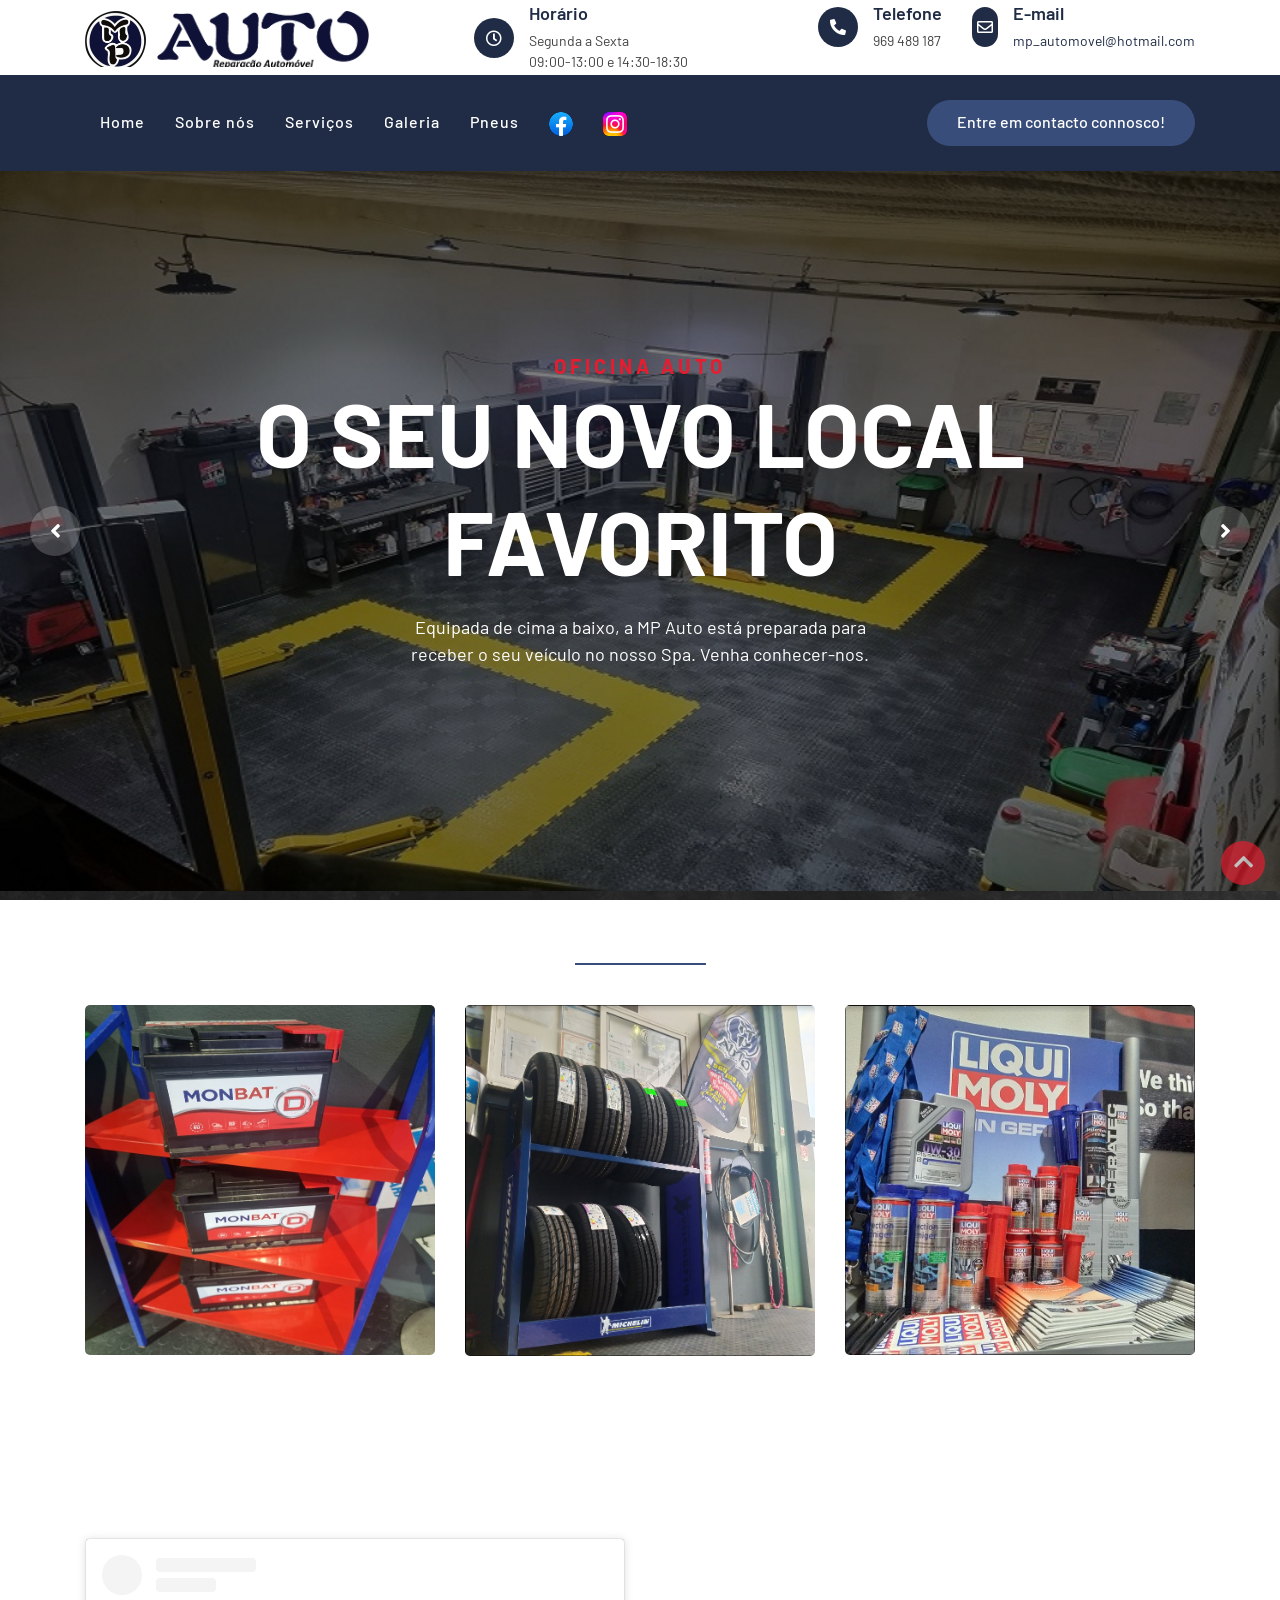
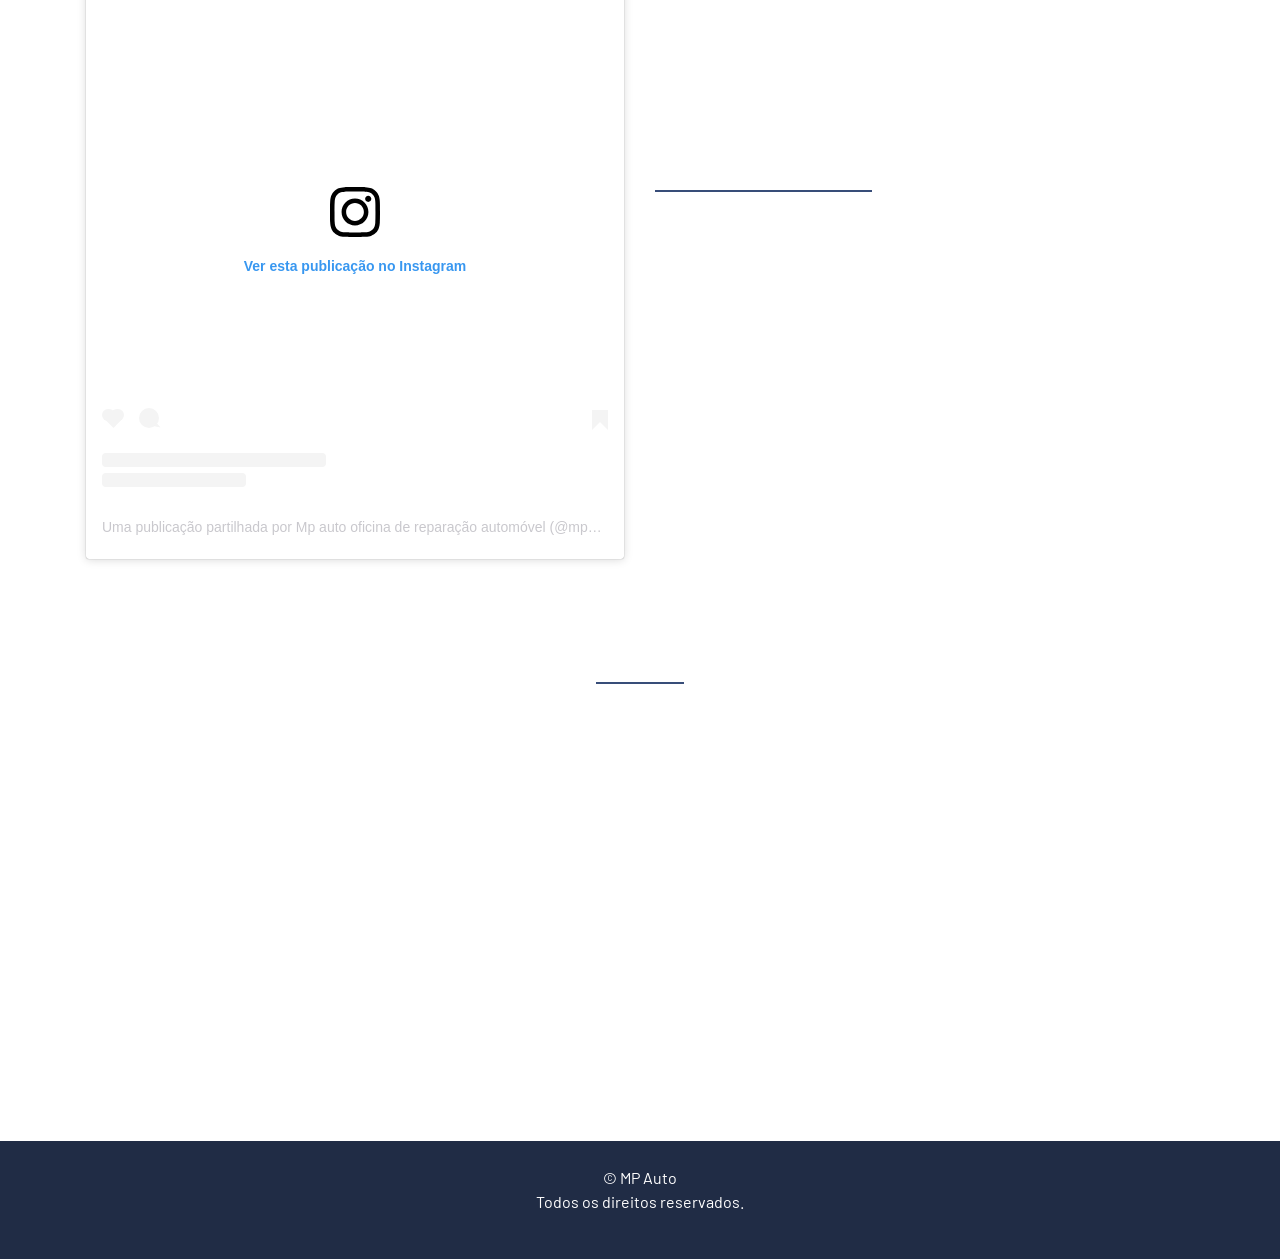
==== commit 6166c633: "Version 2.3" ====
--- a/index.html
+++ b/index.html
@@ -47,7 +47,8 @@
                                 </div>
                                 <div class="top-bar-text">
                                     <h3>Horário</h3>
-                                    <p>2ª a 6ª - 09:30 - 18:30</p>
+                                    <p>Segunda a Sexta</p>
+                                    <p>09:00-13:00 e 14:30-18:30</p>
                                 </div>
                             </div>
                         </div>
@@ -121,7 +122,19 @@
                     </div>
                     <div class="carousel-text">
                         <h3>Oficina Auto</h3>
-                        <h1>O seu novo local favorito</h1>
+                        <h1>O SEU NOVO LOCAL FAVORITO</h1>
+                        <p>
+                            Equipada de cima a baixo, a MP Auto está preparada para receber o seu veículo no nosso Spa. Venha conhecer-nos.
+                        </p>
+                    </div>
+                </div>
+                <div class="carousel-item">
+                    <div class="carousel-img">
+                        <img src="./img/carousel/carousel-10.jpg" alt="Image">
+                    </div>
+                    <div class="carousel-text">
+                        <h3>Oficina Auto</h3>
+                        <h1>O SEU NOVO LOCAL FAVORITO</h1>
                         <p>
                             Equipada de cima a baixo, a MP Auto está preparada para receber o seu veículo no nosso Spa. Venha conhecer-nos.
                         </p>
@@ -133,7 +146,7 @@
                     </div>
                     <div class="carousel-text">
                         <h3>Oficina Auto</h3>
-                        <h1>O seu novo local favorito</h1>
+                        <h1>O SEU NOVO LOCAL FAVORITO</h1>
                         <p>
                             Equipada de cima a baixo, a MP Auto está preparada para receber o seu veículo no nosso Spa. Venha conhecer-nos.
                         </p>
@@ -145,7 +158,7 @@
                     </div>
                     <div class="carousel-text">
                         <h3>Oficina Auto</h3>
-                        <h1>O seu novo local favorito</h1>
+                        <h1>O SEU NOVO LOCAL FAVORITO</h1>
                         <p>
                             Equipada de cima a baixo, a MP Auto está preparada para receber o seu veículo no nosso Spa. Venha conhecer-nos.
                         </p>
@@ -157,19 +170,19 @@
                     </div>
                     <div class="carousel-text">
                         <h3>Oficina Auto</h3>
-                        <h1>O seu novo local favorito</h1>
-                        <p>
-                            Equipada de cima a baixo, a MP Auto está preparada para receber o seu veículo no nosso Spa. Venha conhecer-nos.
-                        </p>
-                    </div>
-                </div>
-                <div class="carousel-item">
-                    <div class="carousel-img">
-                        <img src="./img/carousel/carrousel-5.jpg" alt="Image">
-                    </div>
-                    <div class="carousel-text">
-                        <h3>Oficina Auto</h3>
-                        <h1>O seu novo local favorito</h1>
+                        <h1>O SEU NOVO LOCAL FAVORITO</h1>
+                        <p>
+                            Equipada de cima a baixo, a MP Auto está preparada para receber o seu veículo no nosso Spa. Venha conhecer-nos.
+                        </p>
+                    </div>
+                </div>
+                <div class="carousel-item">
+                    <div class="carousel-img">
+                        <img src="./img/carousel/carousel-5.jpg" alt="Image">
+                    </div>
+                    <div class="carousel-text">
+                        <h3>Oficina Auto</h3>
+                        <h1>O SEU NOVO LOCAL FAVORITO</h1>
                         <p>
                             Equipada de cima a baixo, a MP Auto está preparada para receber o seu veículo no nosso Spa. Venha conhecer-nos.
                         </p>
@@ -181,7 +194,7 @@
                     </div>
                     <div class="carousel-text">
                         <h3>Oficina Auto</h3>
-                        <h1>O seu novo local favorito</h1>
+                        <h1>O SEU NOVO LOCAL FAVORITO</h1>
                         <p>
                             Equipada de cima a baixo, a MP Auto está preparada para receber o seu veículo no nosso Spa. Venha conhecer-nos.
                         </p>
@@ -193,7 +206,7 @@
                     </div>
                     <div class="carousel-text">
                         <h3>Oficina Auto</h3>
-                        <h1>O seu novo local favorito</h1>
+                        <h1>O SEU NOVO LOCAL FAVORITO</h1>
                         <p>
                             Equipada de cima a baixo, a MP Auto está preparada para receber o seu veículo no nosso Spa. Venha conhecer-nos.
                         </p>
@@ -205,7 +218,7 @@
                     </div>
                     <div class="carousel-text">
                         <h3>Oficina Auto</h3>
-                        <h1>O seu novo local favorito</h1>
+                        <h1>O SEU NOVO LOCAL FAVORITO</h1>
                         <p>
                             Equipada de cima a baixo, a MP Auto está preparada para receber o seu veículo no nosso Spa. Venha conhecer-nos.
                         </p>
@@ -218,21 +231,45 @@
 
     <!-- Promo Start -->
     <div class="about">
+
         <div class="container">
-            <div class="row align-items-center">
-                <div class="col-lg-6">
+            <div class="section-header" style="text-align: center; max-width: none !important;">
+                <p>Promoções na MP Auto</p>
+            </div>
+            <div class="row">
+                <div class="col-md-4">
                     <div class="about-img">
                         <img src="./img/promo/baterias.jpg" alt="Image">
-                    </div>
-                </div>
-                <div class="col-lg-6">
-                    <div class="section-header text-left">
-                        <p>Promoção</p>
                     </div>
 
                     <div class="about-content">
                         <p style="color:white">
                             Dê uma nova faísca à sua viatura, a MP Auto oferece aos seus clientes 20% de desconto nas baterias.
+                        </p>
+                    </div>
+                </div>
+
+                <div class="col-md-4">
+                    <div class="about-img">
+                        <img src="./img/promo/pneus.png" alt="Image">
+                    </div>
+
+                    <div class="about-content">
+                        <p style="color:white">
+                            Mais rápido, mais longe.
+                            Na compra de pneus Nexen 205/55 R16 (75€) a MP Auto oferece a desmontagem, montagem, equilibrio e válvula
+                        </p>
+                    </div>
+                </div>
+
+                <div class="col-md-4">
+                    <div class="about-img">
+                        <img src="./img/promo/oleos.jpg" alt="Image">
+                    </div>
+
+                    <div class="about-content">
+                        <p style="color:white">
+                            Ouro líquido, a MP Auto oferece aos seus clientes 10% de desconto em todos os óleos LiquiMoly
                         </p>
                     </div>
                 </div>
